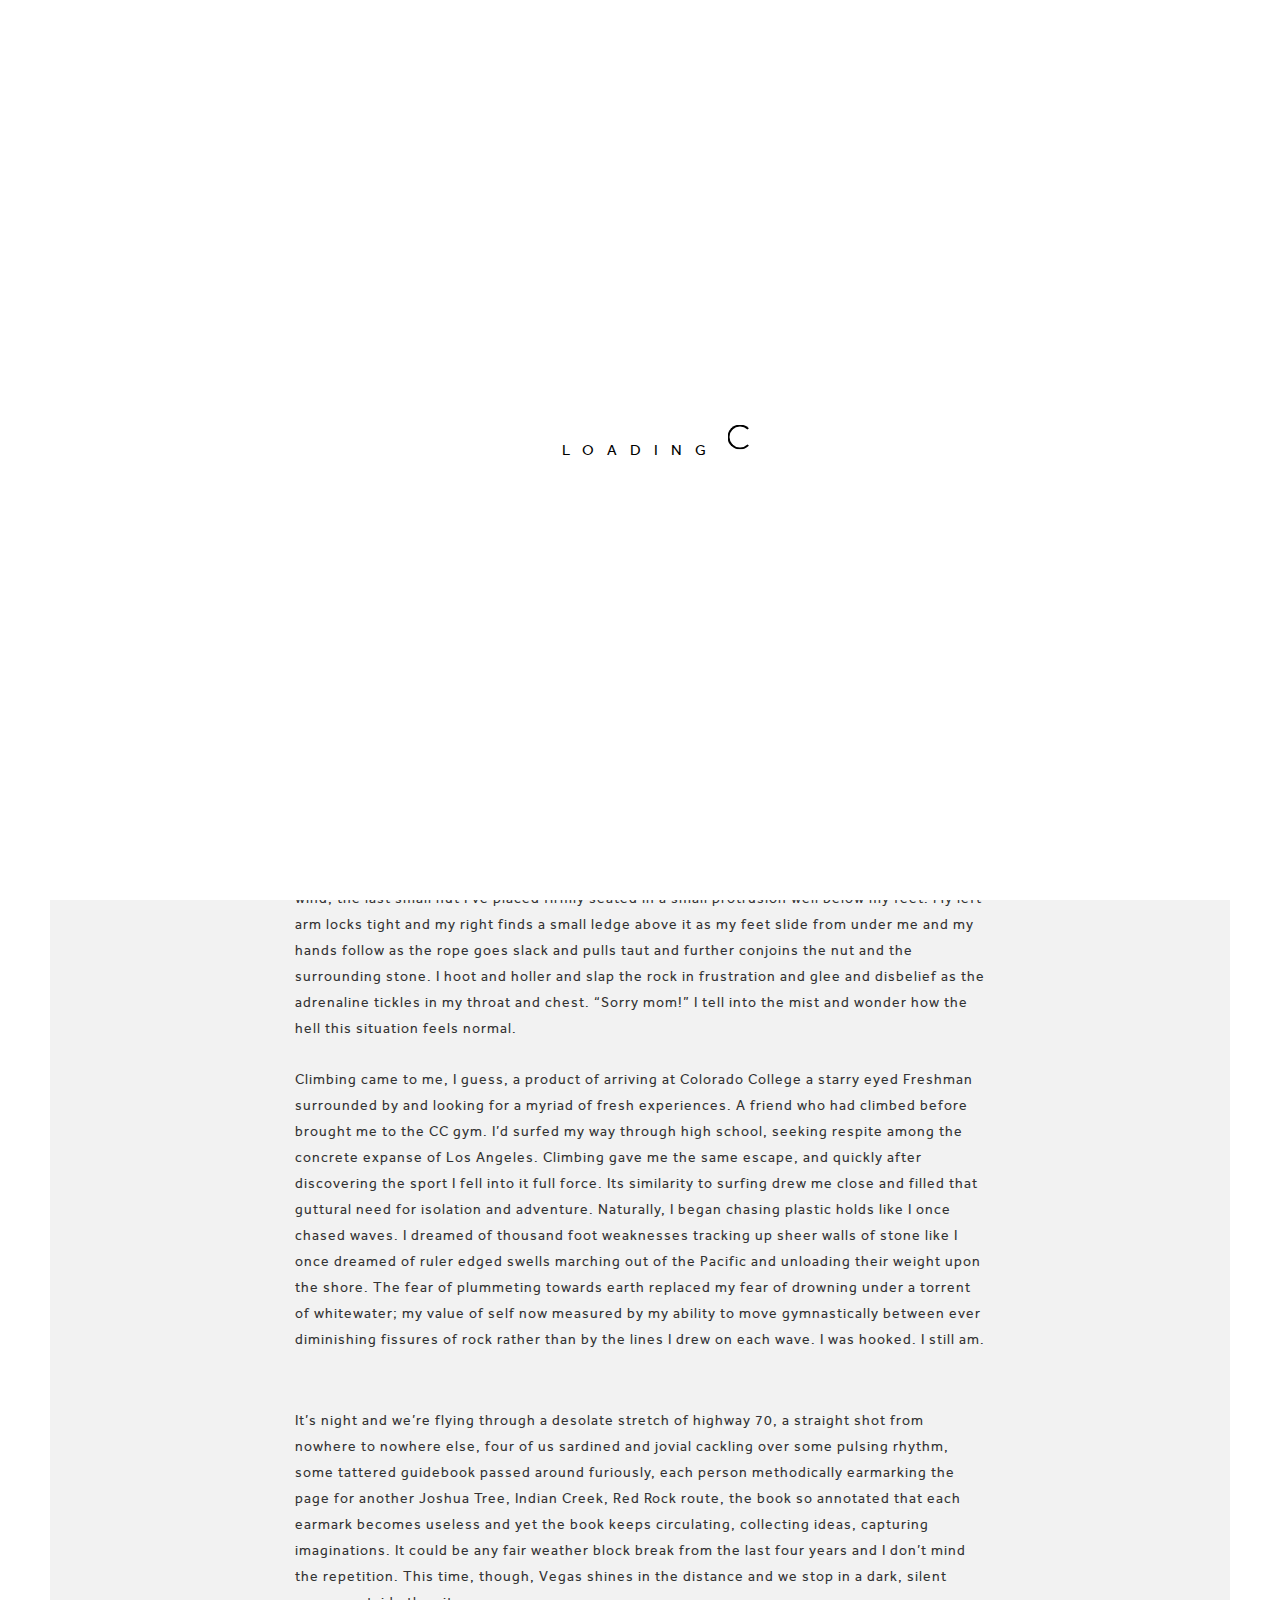
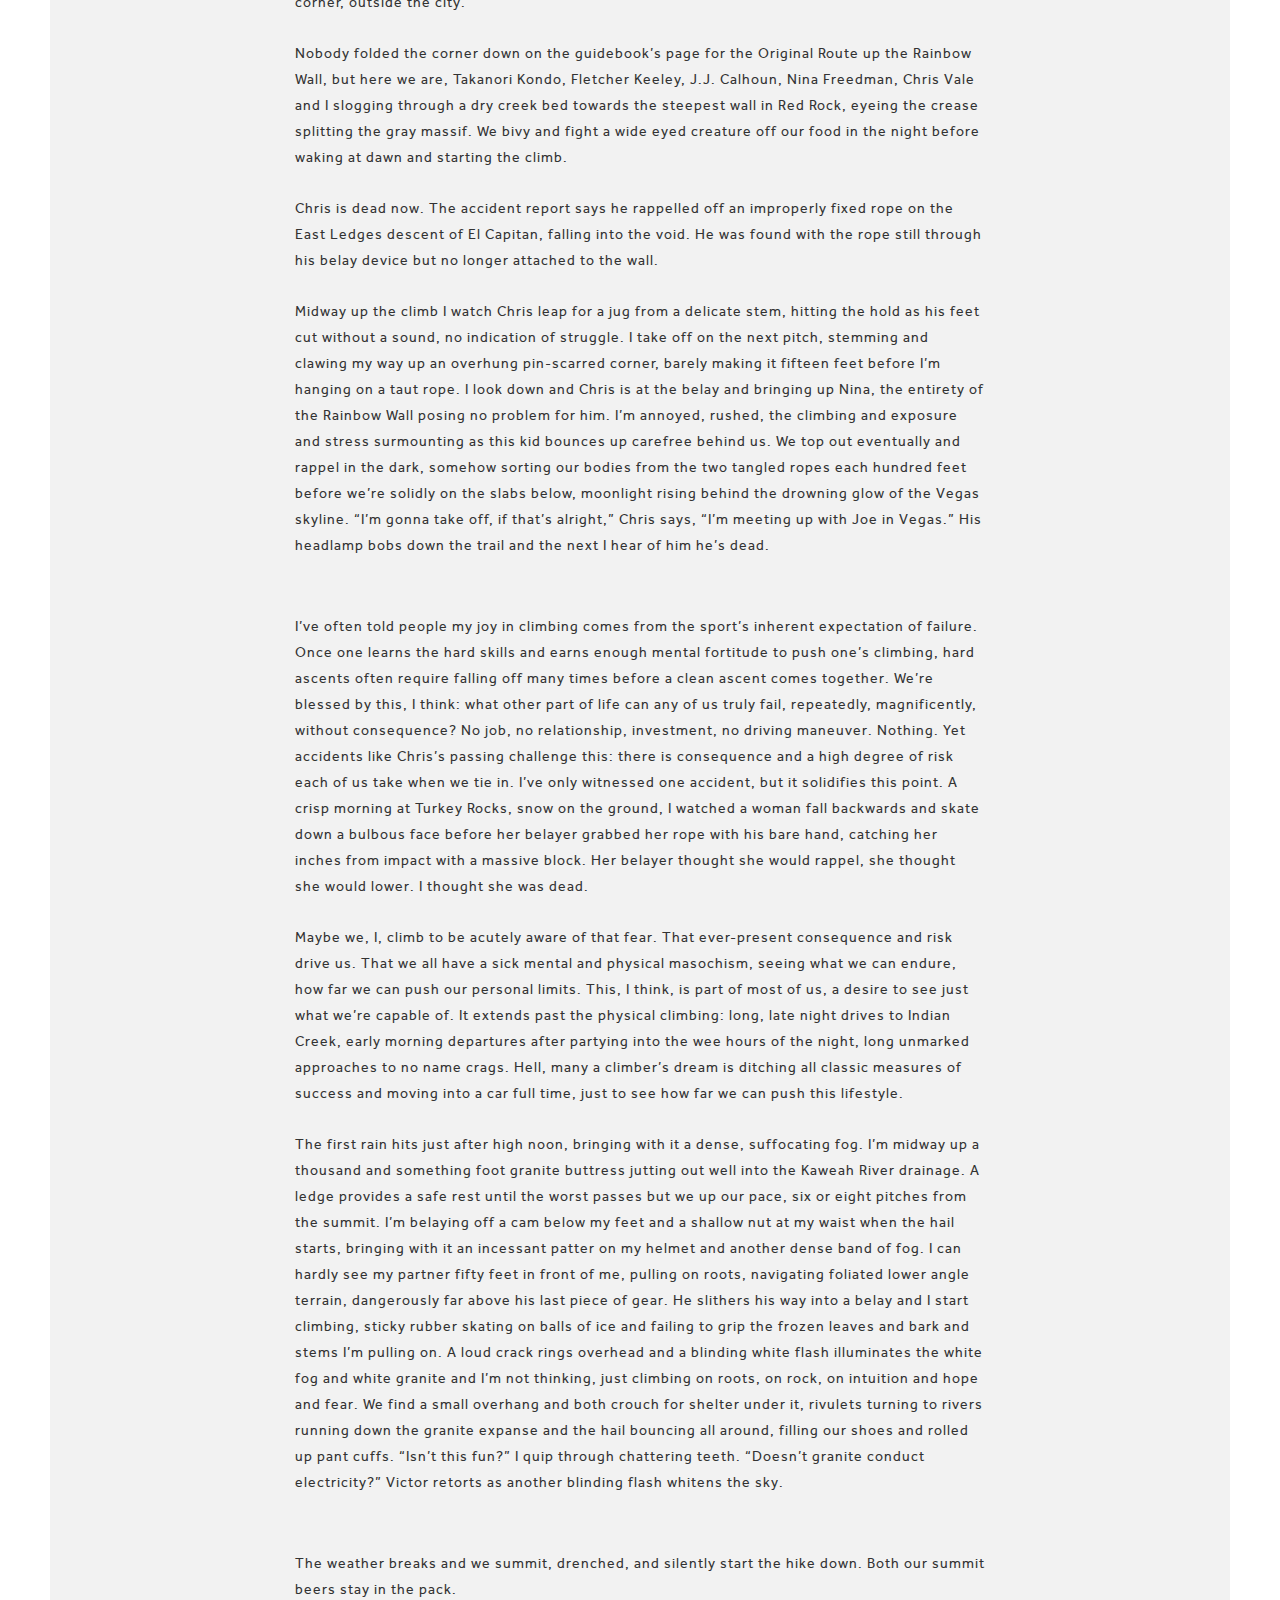
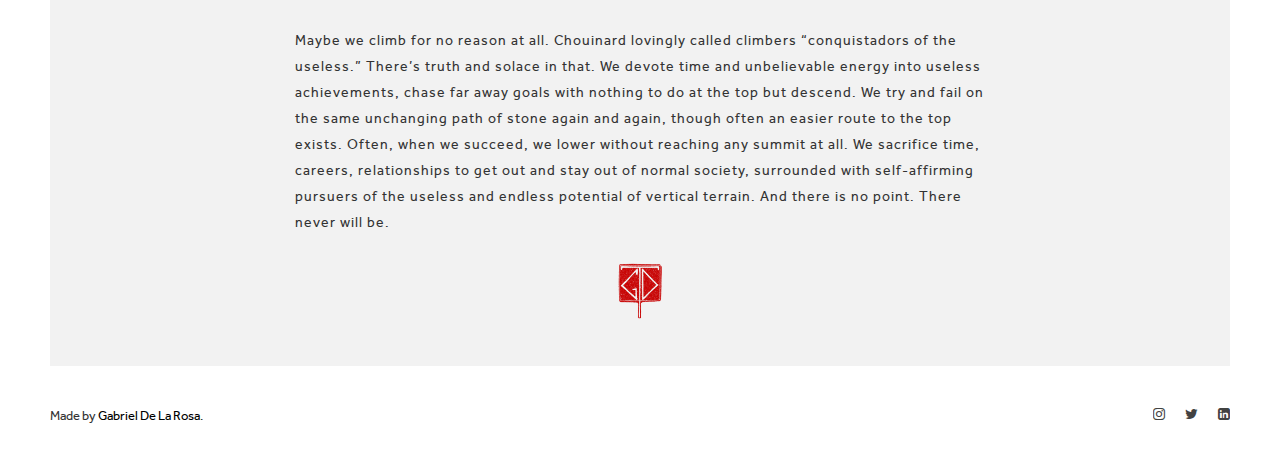
==== alpine-journal.html @ fb6b5611 "duh" ====
<!DOCTYPE HTML>
<html lang="en-US">

<!-- Begin Head -->
<head>

    <meta charset="utf-8">
    <title>Gabriel De La Rosa</title>

    <!-- Begin Meta Tags -->
    <meta name="viewport" content="width=device-width, initial-scale=1, shrink-to-fit=no" />
    <meta name="description" content="Gabriel De La Rosa specializes in multimedia science communication, combining writing, photography, graphic design, and web design to tell compelling science stories."/>
    <meta name="keywords" content="Science Communication, Graphic Design, Science, Science Writing, Multimedia, Web Design, Photography, Video, Science Video"/>
    <meta name="author" content="Gabriel De La Rosa"/>
    <!-- End Meta Tags -->

    <link rel="icon" href="images/icon_dark.png" />

    <!-- Begin Stylesheets -->
    <link type="text/css" rel="stylesheet" href="css/reset.css">
    <link type="text/css" rel="stylesheet" href="includes/fontawesome/icons.css">
    <link type="text/css" rel="stylesheet" href="js/custom-scrollbar/custom-scrollbar.css">
    <link type="text/css" rel="stylesheet" href="js/magnific-popup/magnific-popup.css">
    <link type="text/css" rel="stylesheet" href="js/flexslider/flexslider.css">
    <link type="text/css" rel="stylesheet" href="js/kenburns/kenburns.css">
    <link type="text/css" rel="stylesheet" href="js/swiper/swiper.css">
    <link type="text/css" rel="stylesheet" href="css/styles.css">
    <link type="text/css" rel="stylesheet" href="css/light.css">
    <!-- End Stylesheets -->

</head>
<!-- End Head -->


<!-- Begin Body -->
<body>


    <!-- Begin Loader -->
    <div class="preloader">
        <p>LOADING</p>
        <span class="circle"></span>
    </div>
    <!-- End Loader -->

    <!-- Begin Header -->
    <header>

        <!-- Begin Logo -->
        <div class="logo">
            <a href="index.html">
                <img src="images/logo_dark.png" alt="">
            </a>
        </div>
        <!-- End Logo -->

        <!-- Begin Mobile Nav Icon -->
        <span class="menu-icon">
            <span></span>
            <span></span>
            <span></span>
        </span>
        <!-- End Mobile Nav Icon -->

        <!-- Begin Navigation -->
        <nav>
            <ul>

                <li>
                    <a href="index.html">Home</a>
                </li>

                <li>
                    <a href="#">Portfolio</a>

                    <ul>
                      <li><a href="writing.html">Writing</a></li>
                      <li><a href="http://photo.gabrieldelarosa.com" target="_blank">Photo</a></li>
                      <li><a href="graphic_design.html">Graphic Design</a></li>
                      <li><a href="web.html">Web</a></li>
                      <li><a href="video.html">Video</a></li>
                    </ul>
                </li>

                <li>
                    <a href="http://photo.gabrieldelarosa.com" target="_blank">Photo</a>
                </li>

                <li>
                    <a href="contact.html">Contact</a>
                </li>

            </ul>
        </nav>
        <!-- End Navigation -->

    </header>
    <!-- End Header -->

    <!-- Begin Main -->
    <main class="page blog blog-single cover">

        <div class="inner-container" style="height: 30%;">
            <main class="page blog extra-padding" style="background-image: url(https://photo.gabrieldelarosa.com/images/above/above-1.jpg);
                                                  background-attachment: scroll;
                                                  background-size: cover;
                                                  background-repeat: no-repeat;
                                                  background-position: 60% 60%;

                                                  position: relative;
                                                  min-height: 70%;
                                                  height: 70%">
                <div style = "height: 30vh">
                </div>

            </main>

             <span class="divider30"></span>
            
            <div class="article">
                <article>

                    <div>

                        <div class="head" style="width:60%; margin: auto;">
                            <h1>Nuts</h1>
                            <p> published in the Colorado College Alpine Journal, 2016 </p>

                            <div class="meta" style="text-align: right;">

                                <div class="author">
                                    By <a href="#">Gabriel De La Rosa</a>
                                </div>
                                <div class="date">
                                    <span>2016</span>
                                </div>
                                <div class="categories">
                                    <span>Climbing</span>
                                </div>

                            </div>
                        </div>


                        <div class="content" style="width:60%; margin: auto;">

                            <p>I distinctly remember telling my mother I’d never take up trad climbing. Why this exchange comes to me now, as my feet struggle to find purchase on the glacier polished Northwest granite and my two left middle fingers attempt futilely to seat themselves in a shallow pod above my head I’ll never know. Her face, lips curled slightly downward, eyed me intently. “It’s where you put your own gear in the wall. In cracks and stuff. That’s when things fall out. I don’t do that. It’s dangerous.” I chuckle and my belayer is caught off guard by it, rope swaying in the wind, the last small nut I’ve placed firmly seated in a small protrusion well below my feet. My left arm locks tight and my right finds a small ledge above it as my feet slide from under me and my hands follow as the rope goes slack and pulls taut and further conjoins the nut and the surrounding stone. I hoot and holler and slap the rock in frustration and glee and disbelief as the adrenaline tickles in my throat and chest. “Sorry mom!” I tell into the mist and wonder how the hell this situation feels normal.</p>
 
                            <p>Climbing came to me, I guess, a product of arriving at Colorado College a starry eyed Freshman surrounded by and looking for a myriad of fresh experiences. A friend who had climbed before brought me to the CC gym. I’d surfed my way through high school, seeking respite among the concrete expanse of Los Angeles. Climbing gave me the same escape, and quickly after discovering the sport I fell into it full force. Its similarity to surfing drew me close and filled that guttural need for isolation and adventure. Naturally, I began chasing plastic holds like I once chased waves. I dreamed of thousand foot weaknesses tracking up sheer walls of stone like I once dreamed of ruler edged swells marching out of the Pacific and unloading their weight upon the shore. The fear of plummeting towards earth replaced my fear of drowning under a torrent of whitewater; my value of self now measured by my ability to move gymnastically between ever diminishing fissures of rock rather than by the lines I drew on each wave. I was hooked. I still am.</p>
                        </div>

                    </div>
 
                        <div class="cover image">
                            <figure>
                                <img src="https://photo.gabrieldelarosa.com/images/between/between-8.jpg" alt="">
                            </figure>
                        </div>

                        <div class = content style="width:60%; margin: auto;">

                             <p>It’s night and we’re flying through a desolate stretch of highway 70, a straight shot from nowhere to nowhere else, four of us sardined and jovial cackling over some pulsing rhythm, some tattered guidebook passed around furiously, each person methodically earmarking the page for another Joshua Tree, Indian Creek, Red Rock route, the book so annotated that each earmark becomes useless and yet the book keeps circulating, collecting ideas, capturing imaginations. It could be any fair weather block break from the last four years and I don’t mind the repetition. This time, though, Vegas shines in the distance and we stop in a dark, silent corner, outside the city.</p>

                            <p>Nobody folded the corner down on the guidebook’s page for the Original Route up the Rainbow Wall, but here we are, Takanori Kondo, Fletcher Keeley, J.J. Calhoun, Nina Freedman, Chris Vale and I slogging through a dry creek bed towards the steepest wall in Red Rock, eyeing the crease splitting the gray massif. We bivy and fight a wide eyed creature off our food in the night before waking at dawn and starting the climb.</p>
            
                            <p>Chris is dead now. The accident report says he rappelled off an improperly fixed rope on the East Ledges descent of El Capitan, falling into the void. He was found with the rope still through his belay device but no longer attached to the wall.</p>
            

                            <p>Midway up the climb I watch Chris leap for a jug from a delicate stem, hitting the hold as his feet cut without a sound, no indication of struggle. I take off on the next pitch, stemming and clawing my way up an overhung pin-scarred corner, barely making it fifteen feet before I’m hanging on a taut rope. I look down and Chris is at the belay and bringing up Nina, the entirety of the Rainbow Wall posing no problem for him. I’m annoyed, rushed, the climbing and exposure and stress surmounting as this kid bounces up carefree behind us. We top out eventually and rappel in the dark, somehow sorting our bodies from the two tangled ropes each hundred feet before we’re solidly on the slabs below, moonlight rising behind the drowning glow of the Vegas skyline. “I’m gonna take off, if that’s alright,” Chris says, “I’m meeting up with Joe in Vegas.” His headlamp bobs down the trail and the next I hear of him he’s dead.</p>

                        </div>

                        <div class="cover image">
                            <figure>
                                <img src="https://photo.gabrieldelarosa.com/images/between/between-6.jpg" alt="">
                            </figure>
                        </div>
 
                        <div style="width:60%; margin: auto;">
                            <p>I’ve often told people my joy in climbing comes from the sport’s inherent expectation of failure. Once one learns the hard skills and earns enough mental fortitude to push one’s climbing, hard ascents often require falling off many times before a clean ascent comes together. We’re blessed by this, I think: what other part of life can any of us truly fail, repeatedly, magnificently, without consequence? No job, no relationship, investment, no driving maneuver. Nothing. Yet accidents like Chris’s passing challenge this: there is consequence and a high degree of risk each of us take when we tie in. I’ve only witnessed one accident, but it solidifies this point. A crisp morning at Turkey Rocks, snow on the ground, I watched a woman fall backwards and skate down a bulbous face before her belayer grabbed her rope with his bare hand, catching her inches from impact with a massive block. Her belayer thought she would rappel, she thought she would lower. I thought she was dead.</p>
                        
                            <p>Maybe we, I, climb to be acutely aware of that fear. That ever-present consequence and risk drive us. That we all have a sick mental and physical masochism, seeing what we can endure, how far we can push our personal limits. This, I think, is part of most of us, a desire to see just what we’re capable of. It extends past the physical climbing: long, late night drives to Indian Creek, early morning departures after partying into the wee hours of the night, long unmarked approaches to no name crags. Hell, many a climber’s dream is ditching all classic measures of success and moving into a car full time, just to see how far we can push this lifestyle.</p>
 
                            <p>The first rain hits just after high noon, bringing with it a dense, suffocating fog. I’m midway up a thousand and something foot granite buttress jutting out well into the Kaweah River drainage. A ledge provides a safe rest until the worst passes but we up our pace, six or eight pitches from the summit. I’m belaying off a cam below my feet and a shallow nut at my waist when the hail starts, bringing with it an incessant patter on my helmet and another dense band of fog. I can hardly see my partner fifty feet in front of me, pulling on roots, navigating foliated lower angle terrain, dangerously far above his last piece of gear. He slithers his way into a belay and I start climbing, sticky rubber skating on balls of ice and failing to grip the frozen leaves and bark and stems I’m pulling on. A loud crack rings overhead and a blinding white flash illuminates the white fog and white granite and I’m not thinking, just climbing on roots, on rock, on intuition and hope and fear. We find a small overhang and both crouch for shelter under it, rivulets turning to rivers running down the granite expanse and the hail bouncing all around, filling our shoes and rolled up pant cuffs. “Isn’t this fun?” I quip through chattering teeth. “Doesn’t granite conduct electricity?” Victor retorts as another blinding flash whitens the sky.</p>
                        </div>

                        <div class="cover image">
                            <figure>
                                <img src="https://photo.gabrieldelarosa.com/images/above/above-2.jpg" alt="">
                            </figure>
                        </div>

                        <div style="width:60%; margin: auto;">
            
                            <p>The weather breaks and we summit, drenched, and silently start the hike down. Both our summit beers stay in the pack.</p>
     
                            <p>Maybe we climb for no reason at all. Chouinard lovingly called climbers “conquistadors of the useless.” There’s truth and solace in that. We devote time and unbelievable energy into useless achievements, chase far away goals with nothing to do at the top but descend. We try and fail on the same unchanging path of stone again and again, though often an easier route to the top exists. Often, when we succeed, we lower without reaching any summit at all. We sacrifice time, careers, relationships to get out and stay out of normal society, surrounded with self-affirming pursuers of the useless and endless potential of vertical terrain. And there is no point. There never will be.</p>
                        </div>


                        <div class="logo">
                            <a href="index.html">
                                <img width="50" src="images/logo_dark.png" alt="" style ="display: block; margin-left: auto; margin-right: auto;">
                            </a>
                        </div>

                    

                        <span class="divider30"></span>

                        
                    </div>

                </article>
            </div>


        </div>
    </main>
    <!-- End Main -->

     <!-- Begin Footer -->
    <footer>

        <div class="copyrights">
            <p>Made by <a href="https://www.gabrieldelarosa.com" target="_blank">Gabriel De La Rosa</a>.</p>
        </div>

        <div class="social-links icons">
            <ul>
                <li><a href="http://www.instagram.com/gabedela/" class="icons-instagram"></a></li>
                <li><a href="https://twitter.com/gabe_de_la" class="icons-twitter"></a></li>
                <li><a href="https://www.linkedin.com/in/gabriel-de-la-rosa-64b473159/" class="icons-linkedin-square"></a></li>
            </ul>
        </div>

    </footer>
    <!-- End Footer -->


    <!-- Begin JavaScript -->
    <script src="js/jquery.js"></script>
    <script src="js/modernizr.js"></script>
    <script src="js/easing.js"></script>
    <script src="js/imagesloaded.js"></script>
    <script src="js/fitvids.js"></script>
    <script src="js/yt-player.js"></script>
    <script src="js/appear.js"></script>
    <script src="js/magnific-popup/magnific-popup.js"></script>
    <script src="js/custom-scrollbar/custom-scrollbar.js"></script>
    <script src="js/flexslider/flexslider.js"></script>
    <script src="js/kenburns/kenburns.js"></script>
    <script src="js/swiper/swiper.js"></script>
    <script src="js/isotope.js"></script>
    <script src="js/scripts.js"></script>
    <!-- End JavaScript -->


</body>
<!-- End Body -->

</html>
---- includes/fontawesome/icons.css ----
@font-face {
  font-family: 'fontawesome';
  src:  url('fontawesome.eot?7dh0fz');
  src:  url('fontawesome.eot?7dh0fz#iefix') format('embedded-opentype'),
    url('fontawesome.ttf?7dh0fz') format('truetype'),
    url('fontawesome.woff?7dh0fz') format('woff'),
    url('fontawesome.svg?7dh0fz#fontawesome') format('svg');
  font-weight: normal;
  font-style: normal;
}

[class^="icons-"], [class*=" icons-"] {
  /* use !important to prevent issues with browser extensions that change fonts */
  font-family: 'fontawesome' !important;
  speak: none;
  font-style: normal;
  font-weight: normal;
  font-variant: normal;
  text-transform: none;
  line-height: 1;

  /* Better Font Rendering =========== */
  -webkit-font-smoothing: antialiased;
  -moz-osx-font-smoothing: grayscale;
}

.icons-asterisk:before {
  content: "\f069";
}
.icons-plus:before {
  content: "\f067";
}
.icons-question:before {
  content: "\f128";
}
.icons-minus:before {
  content: "\f068";
}
.icons-glass:before {
  content: "\f000";
}
.icons-music:before {
  content: "\f001";
}
.icons-search:before {
  content: "\f002";
}
.icons-envelope-o:before {
  content: "\f003";
}
.icons-heart:before {
  content: "\f004";
}
.icons-star:before {
  content: "\f005";
}
.icons-star-o:before {
  content: "\f006";
}
.icons-user:before {
  content: "\f007";
}
.icons-film:before {
  content: "\f008";
}
.icons-th-large:before {
  content: "\f009";
}
.icons-th:before {
  content: "\f00a";
}
.icons-th-list:before {
  content: "\f00b";
}
.icons-check:before {
  content: "\f00c";
}
.icons-close:before {
  content: "\f00d";
}
.icons-remove:before {
  content: "\f00d";
}
.icons-times:before {
  content: "\f00d";
}
.icons-search-plus:before {
  content: "\f00e";
}
.icons-search-minus:before {
  content: "\f010";
}
.icons-power-off:before {
  content: "\f011";
}
.icons-signal:before {
  content: "\f012";
}
.icons-cog:before {
  content: "\f013";
}
.icons-gear:before {
  content: "\f013";
}
.icons-trash-o:before {
  content: "\f014";
}
.icons-home:before {
  content: "\f015";
}
.icons-file-o:before {
  content: "\f016";
}
.icons-clock-o:before {
  content: "\f017";
}
.icons-road:before {
  content: "\f018";
}
.icons-download:before {
  content: "\f019";
}
.icons-arrow-circle-o-down:before {
  content: "\f01a";
}
.icons-arrow-circle-o-up:before {
  content: "\f01b";
}
.icons-inbox:before {
  content: "\f01c";
}
.icons-play-circle-o:before {
  content: "\f01d";
}
.icons-repeat:before {
  content: "\f01e";
}
.icons-rotate-right:before {
  content: "\f01e";
}
.icons-refresh:before {
  content: "\f021";
}
.icons-list-alt:before {
  content: "\f022";
}
.icons-lock:before {
  content: "\f023";
}
.icons-flag:before {
  content: "\f024";
}
.icons-headphones:before {
  content: "\f025";
}
.icons-volume-off:before {
  content: "\f026";
}
.icons-volume-down:before {
  content: "\f027";
}
.icons-volume-up:before {
  content: "\f028";
}
.icons-qrcode:before {
  content: "\f029";
}
.icons-barcode:before {
  content: "\f02a";
}
.icons-tag:before {
  content: "\f02b";
}
.icons-tags:before {
  content: "\f02c";
}
.icons-book:before {
  content: "\f02d";
}
.icons-bookmark:before {
  content: "\f02e";
}
.icons-print:before {
  content: "\f02f";
}
.icons-camera:before {
  content: "\f030";
}
.icons-font:before {
  content: "\f031";
}
.icons-bold:before {
  content: "\f032";
}
.icons-italic:before {
  content: "\f033";
}
.icons-text-height:before {
  content: "\f034";
}
.icons-text-width:before {
  content: "\f035";
}
.icons-align-left:before {
  content: "\f036";
}
.icons-align-center:before {
  content: "\f037";
}
.icons-align-right:before {
  content: "\f038";
}
.icons-align-justify:before {
  content: "\f039";
}
.icons-list:before {
  content: "\f03a";
}
.icons-dedent:before {
  content: "\f03b";
}
.icons-outdent:before {
  content: "\f03b";
}
.icons-indent:before {
  content: "\f03c";
}
.icons-video-camera:before {
  content: "\f03d";
}
.icons-image:before {
  content: "\f03e";
}
.icons-photo:before {
  content: "\f03e";
}
.icons-picture-o:before {
  content: "\f03e";
}
.icons-pencil:before {
  content: "\f040";
}
.icons-map-marker:before {
  content: "\f041";
}
.icons-adjust:before {
  content: "\f042";
}
.icons-tint:before {
  content: "\f043";
}
.icons-edit:before {
  content: "\f044";
}
.icons-pencil-square-o:before {
  content: "\f044";
}
.icons-share-square-o:before {
  content: "\f045";
}
.icons-check-square-o:before {
  content: "\f046";
}
.icons-arrows:before {
  content: "\f047";
}
.icons-step-backward:before {
  content: "\f048";
}
.icons-fast-backward:before {
  content: "\f049";
}
.icons-backward:before {
  content: "\f04a";
}
.icons-play:before {
  content: "\f04b";
}
.icons-pause:before {
  content: "\f04c";
}
.icons-stop:before {
  content: "\f04d";
}
.icons-forward:before {
  content: "\f04e";
}
.icons-fast-forward:before {
  content: "\f050";
}
.icons-step-forward:before {
  content: "\f051";
}
.icons-eject:before {
  content: "\f052";
}
.icons-chevron-left:before {
  content: "\f053";
}
.icons-chevron-right:before {
  content: "\f054";
}
.icons-plus-circle:before {
  content: "\f055";
}
.icons-minus-circle:before {
  content: "\f056";
}
.icons-times-circle:before {
  content: "\f057";
}
.icons-check-circle:before {
  content: "\f058";
}
.icons-question-circle:before {
  content: "\f059";
}
.icons-info-circle:before {
  content: "\f05a";
}
.icons-crosshairs:before {
  content: "\f05b";
}
.icons-times-circle-o:before {
  content: "\f05c";
}
.icons-check-circle-o:before {
  content: "\f05d";
}
.icons-ban:before {
  content: "\f05e";
}
.icons-arrow-left:before {
  content: "\f060";
}
.icons-arrow-right:before {
  content: "\f061";
}
.icons-arrow-up:before {
  content: "\f062";
}
.icons-arrow-down:before {
  content: "\f063";
}
.icons-mail-forward:before {
  content: "\f064";
}
.icons-share:before {
  content: "\f064";
}
.icons-expand:before {
  content: "\f065";
}
.icons-compress:before {
  content: "\f066";
}
.icons-exclamation-circle:before {
  content: "\f06a";
}
.icons-gift:before {
  content: "\f06b";
}
.icons-leaf:before {
  content: "\f06c";
}
.icons-fire:before {
  content: "\f06d";
}
.icons-eye:before {
  content: "\f06e";
}
.icons-eye-slash:before {
  content: "\f070";
}
.icons-exclamation-triangle:before {
  content: "\f071";
}
.icons-warning:before {
  content: "\f071";
}
.icons-plane:before {
  content: "\f072";
}
.icons-calendar:before {
  content: "\f073";
}
.icons-random:before {
  content: "\f074";
}
.icons-comment:before {
  content: "\f075";
}
.icons-magnet:before {
  content: "\f076";
}
.icons-chevron-up:before {
  content: "\f077";
}
.icons-chevron-down:before {
  content: "\f078";
}
.icons-retweet:before {
  content: "\f079";
}
.icons-shopping-cart:before {
  content: "\f07a";
}
.icons-folder:before {
  content: "\f07b";
}
.icons-folder-open:before {
  content: "\f07c";
}
.icons-arrows-v:before {
  content: "\f07d";
}
.icons-arrows-h:before {
  content: "\f07e";
}
.icons-bar-chart:before {
  content: "\f080";
}
.icons-bar-chart-o:before {
  content: "\f080";
}
.icons-twitter-square:before {
  content: "\f081";
}
.icons-facebook-square:before {
  content: "\f082";
}
.icons-camera-retro:before {
  content: "\f083";
}
.icons-key:before {
  content: "\f084";
}
.icons-cogs:before {
  content: "\f085";
}
.icons-gears:before {
  content: "\f085";
}
.icons-comments:before {
  content: "\f086";
}
.icons-thumbs-o-up:before {
  content: "\f087";
}
.icons-thumbs-o-down:before {
  content: "\f088";
}
.icons-star-half:before {
  content: "\f089";
}
.icons-heart-o:before {
  content: "\f08a";
}
.icons-sign-out:before {
  content: "\f08b";
}
.icons-linkedin-square:before {
  content: "\f08c";
}
.icons-thumb-tack:before {
  content: "\f08d";
}
.icons-external-link:before {
  content: "\f08e";
}
.icons-sign-in:before {
  content: "\f090";
}
.icons-trophy:before {
  content: "\f091";
}
.icons-github-square:before {
  content: "\f092";
}
.icons-upload:before {
  content: "\f093";
}
.icons-lemon-o:before {
  content: "\f094";
}
.icons-phone:before {
  content: "\f095";
}
.icons-square-o:before {
  content: "\f096";
}
.icons-bookmark-o:before {
  content: "\f097";
}
.icons-phone-square:before {
  content: "\f098";
}
.icons-twitter:before {
  content: "\f099";
}
.icons-facebook:before {
  content: "\f09a";
}
.icons-facebook-f:before {
  content: "\f09a";
}
.icons-github:before {
  content: "\f09b";
}
.icons-unlock:before {
  content: "\f09c";
}
.icons-credit-card:before {
  content: "\f09d";
}
.icons-feed:before {
  content: "\f09e";
}
.icons-rss:before {
  content: "\f09e";
}
.icons-hdd-o:before {
  content: "\f0a0";
}
.icons-bullhorn:before {
  content: "\f0a1";
}
.icons-bell-o:before {
  content: "\f0a2";
}
.icons-certificate:before {
  content: "\f0a3";
}
.icons-hand-o-right:before {
  content: "\f0a4";
}
.icons-hand-o-left:before {
  content: "\f0a5";
}
.icons-hand-o-up:before {
  content: "\f0a6";
}
.icons-hand-o-down:before {
  content: "\f0a7";
}
.icons-arrow-circle-left:before {
  content: "\f0a8";
}
.icons-arrow-circle-right:before {
  content: "\f0a9";
}
.icons-arrow-circle-up:before {
  content: "\f0aa";
}
.icons-arrow-circle-down:before {
  content: "\f0ab";
}
.icons-globe:before {
  content: "\f0ac";
}
.icons-wrench:before {
  content: "\f0ad";
}
.icons-tasks:before {
  content: "\f0ae";
}
.icons-filter:before {
  content: "\f0b0";
}
.icons-briefcase:before {
  content: "\f0b1";
}
.icons-arrows-alt:before {
  content: "\f0b2";
}
.icons-group:before {
  content: "\f0c0";
}
.icons-users:before {
  content: "\f0c0";
}
.icons-chain:before {
  content: "\f0c1";
}
.icons-link:before {
  content: "\f0c1";
}
.icons-cloud:before {
  content: "\f0c2";
}
.icons-flask:before {
  content: "\f0c3";
}
.icons-cut:before {
  content: "\f0c4";
}
.icons-scissors:before {
  content: "\f0c4";
}
.icons-copy:before {
  content: "\f0c5";
}
.icons-files-o:before {
  content: "\f0c5";
}
.icons-paperclip:before {
  content: "\f0c6";
}
.icons-floppy-o:before {
  content: "\f0c7";
}
.icons-save:before {
  content: "\f0c7";
}
.icons-square:before {
  content: "\f0c8";
}
.icons-bars:before {
  content: "\f0c9";
}
.icons-navicon:before {
  content: "\f0c9";
}
.icons-reorder:before {
  content: "\f0c9";
}
.icons-list-ul:before {
  content: "\f0ca";
}
.icons-list-ol:before {
  content: "\f0cb";
}
.icons-strikethrough:before {
  content: "\f0cc";
}
.icons-underline:before {
  content: "\f0cd";
}
.icons-table:before {
  content: "\f0ce";
}
.icons-magic:before {
  content: "\f0d0";
}
.icons-truck:before {
  content: "\f0d1";
}
.icons-pinterest:before {
  content: "\f0d2";
}
.icons-pinterest-square:before {
  content: "\f0d3";
}
.icons-google-plus-square:before {
  content: "\f0d4";
}
.icons-google-plus:before {
  content: "\f0d5";
}
.icons-money:before {
  content: "\f0d6";
}
.icons-caret-down:before {
  content: "\f0d7";
}
.icons-caret-up:before {
  content: "\f0d8";
}
.icons-caret-left:before {
  content: "\f0d9";
}
.icons-caret-right:before {
  content: "\f0da";
}
.icons-columns:before {
  content: "\f0db";
}
.icons-sort:before {
  content: "\f0dc";
}
.icons-unsorted:before {
  content: "\f0dc";
}
.icons-sort-desc:before {
  content: "\f0dd";
}
.icons-sort-down:before {
  content: "\f0dd";
}
.icons-sort-asc:before {
  content: "\f0de";
}
.icons-sort-up:before {
  content: "\f0de";
}
.icons-envelope:before {
  content: "\f0e0";
}
.icons-linkedin:before {
  content: "\f0e1";
}
.icons-rotate-left:before {
  content: "\f0e2";
}
.icons-undo:before {
  content: "\f0e2";
}
.icons-gavel:before {
  content: "\f0e3";
}
.icons-legal:before {
  content: "\f0e3";
}
.icons-dashboard:before {
  content: "\f0e4";
}
.icons-tachometer:before {
  content: "\f0e4";
}
.icons-comment-o:before {
  content: "\f0e5";
}
.icons-comments-o:before {
  content: "\f0e6";
}
.icons-bolt:before {
  content: "\f0e7";
}
.icons-flash:before {
  content: "\f0e7";
}
.icons-sitemap:before {
  content: "\f0e8";
}
.icons-umbrella:before {
  content: "\f0e9";
}
.icons-clipboard:before {
  content: "\f0ea";
}
.icons-paste:before {
  content: "\f0ea";
}
.icons-lightbulb-o:before {
  content: "\f0eb";
}
.icons-exchange:before {
  content: "\f0ec";
}
.icons-cloud-download:before {
  content: "\f0ed";
}
.icons-cloud-upload:before {
  content: "\f0ee";
}
.icons-user-md:before {
  content: "\f0f0";
}
.icons-stethoscope:before {
  content: "\f0f1";
}
.icons-suitcase:before {
  content: "\f0f2";
}
.icons-bell:before {
  content: "\f0f3";
}
.icons-coffee:before {
  content: "\f0f4";
}
.icons-cutlery:before {
  content: "\f0f5";
}
.icons-file-text-o:before {
  content: "\f0f6";
}
.icons-building-o:before {
  content: "\f0f7";
}
.icons-hospital-o:before {
  content: "\f0f8";
}
.icons-ambulance:before {
  content: "\f0f9";
}
.icons-medkit:before {
  content: "\f0fa";
}
.icons-fighter-jet:before {
  content: "\f0fb";
}
.icons-beer:before {
  content: "\f0fc";
}
.icons-h-square:before {
  content: "\f0fd";
}
.icons-plus-square:before {
  content: "\f0fe";
}
.icons-angle-double-left:before {
  content: "\f100";
}
.icons-angle-double-right:before {
  content: "\f101";
}
.icons-angle-double-up:before {
  content: "\f102";
}
.icons-angle-double-down:before {
  content: "\f103";
}
.icons-angle-left:before {
  content: "\f104";
}
.icons-angle-right:before {
  content: "\f105";
}
.icons-angle-up:before {
  content: "\f106";
}
.icons-angle-down:before {
  content: "\f107";
}
.icons-desktop:before {
  content: "\f108";
}
.icons-laptop:before {
  content: "\f109";
}
.icons-tablet:before {
  content: "\f10a";
}
.icons-mobile:before {
  content: "\f10b";
}
.icons-mobile-phone:before {
  content: "\f10b";
}
.icons-circle-o:before {
  content: "\f10c";
}
.icons-quote-left:before {
  content: "\f10d";
}
.icons-quote-right:before {
  content: "\f10e";
}
.icons-spinner:before {
  content: "\f110";
}
.icons-circle:before {
  content: "\f111";
}
.icons-mail-reply:before {
  content: "\f112";
}
.icons-reply:before {
  content: "\f112";
}
.icons-github-alt:before {
  content: "\f113";
}
.icons-folder-o:before {
  content: "\f114";
}
.icons-folder-open-o:before {
  content: "\f115";
}
.icons-smile-o:before {
  content: "\f118";
}
.icons-frown-o:before {
  content: "\f119";
}
.icons-meh-o:before {
  content: "\f11a";
}
.icons-gamepad:before {
  content: "\f11b";
}
.icons-keyboard-o:before {
  content: "\f11c";
}
.icons-flag-o:before {
  content: "\f11d";
}
.icons-flag-checkered:before {
  content: "\f11e";
}
.icons-terminal:before {
  content: "\f120";
}
.icons-code:before {
  content: "\f121";
}
.icons-mail-reply-all:before {
  content: "\f122";
}
.icons-reply-all:before {
  content: "\f122";
}
.icons-star-half-empty:before {
  content: "\f123";
}
.icons-star-half-full:before {
  content: "\f123";
}
.icons-star-half-o:before {
  content: "\f123";
}
.icons-location-arrow:before {
  content: "\f124";
}
.icons-crop:before {
  content: "\f125";
}
.icons-code-fork:before {
  content: "\f126";
}
.icons-chain-broken:before {
  content: "\f127";
}
.icons-unlink:before {
  content: "\f127";
}
.icons-info:before {
  content: "\f129";
}
.icons-exclamation:before {
  content: "\f12a";
}
.icons-superscript:before {
  content: "\f12b";
}
.icons-subscript:before {
  content: "\f12c";
}
.icons-eraser:before {
  content: "\f12d";
}
.icons-puzzle-piece:before {
  content: "\f12e";
}
.icons-microphone:before {
  content: "\f130";
}
.icons-microphone-slash:before {
  content: "\f131";
}
.icons-shield:before {
  content: "\f132";
}
.icons-calendar-o:before {
  content: "\f133";
}
.icons-fire-extinguisher:before {
  content: "\f134";
}
.icons-rocket:before {
  content: "\f135";
}
.icons-maxcdn:before {
  content: "\f136";
}
.icons-chevron-circle-left:before {
  content: "\f137";
}
.icons-chevron-circle-right:before {
  content: "\f138";
}
.icons-chevron-circle-up:before {
  content: "\f139";
}
.icons-chevron-circle-down:before {
  content: "\f13a";
}
.icons-html5:before {
  content: "\f13b";
}
.icons-css3:before {
  content: "\f13c";
}
.icons-anchor:before {
  content: "\f13d";
}
.icons-unlock-alt:before {
  content: "\f13e";
}
.icons-bullseye:before {
  content: "\f140";
}
.icons-ellipsis-h:before {
  content: "\f141";
}
.icons-ellipsis-v:before {
  content: "\f142";
}
.icons-rss-square:before {
  content: "\f143";
}
.icons-play-circle:before {
  content: "\f144";
}
.icons-ticket:before {
  content: "\f145";
}
.icons-minus-square:before {
  content: "\f146";
}
.icons-minus-square-o:before {
  content: "\f147";
}
.icons-level-up:before {
  content: "\f148";
}
.icons-level-down:before {
  content: "\f149";
}
.icons-check-square:before {
  content: "\f14a";
}
.icons-pencil-square:before {
  content: "\f14b";
}
.icons-external-link-square:before {
  content: "\f14c";
}
.icons-share-square:before {
  content: "\f14d";
}
.icons-compass:before {
  content: "\f14e";
}
.icons-caret-square-o-down:before {
  content: "\f150";
}
.icons-toggle-down:before {
  content: "\f150";
}
.icons-caret-square-o-up:before {
  content: "\f151";
}
.icons-toggle-up:before {
  content: "\f151";
}
.icons-caret-square-o-right:before {
  content: "\f152";
}
.icons-toggle-right:before {
  content: "\f152";
}
.icons-eur:before {
  content: "\f153";
}
.icons-euro:before {
  content: "\f153";
}
.icons-gbp:before {
  content: "\f154";
}
.icons-dollar:before {
  content: "\f155";
}
.icons-usd:before {
  content: "\f155";
}
.icons-inr:before {
  content: "\f156";
}
.icons-rupee:before {
  content: "\f156";
}
.icons-cny:before {
  content: "\f157";
}
.icons-jpy:before {
  content: "\f157";
}
.icons-rmb:before {
  content: "\f157";
}
.icons-yen:before {
  content: "\f157";
}
.icons-rouble:before {
  content: "\f158";
}
.icons-rub:before {
  content: "\f158";
}
.icons-ruble:before {
  content: "\f158";
}
.icons-krw:before {
  content: "\f159";
}
.icons-won:before {
  content: "\f159";
}
.icons-bitcoin:before {
  content: "\f15a";
}
.icons-btc:before {
  content: "\f15a";
}
.icons-file:before {
  content: "\f15b";
}
.icons-file-text:before {
  content: "\f15c";
}
.icons-sort-alpha-asc:before {
  content: "\f15d";
}
.icons-sort-alpha-desc:before {
  content: "\f15e";
}
.icons-sort-amount-asc:before {
  content: "\f160";
}
.icons-sort-amount-desc:before {
  content: "\f161";
}
.icons-sort-numeric-asc:before {
  content: "\f162";
}
.icons-sort-numeric-desc:before {
  content: "\f163";
}
.icons-thumbs-up:before {
  content: "\f164";
}
.icons-thumbs-down:before {
  content: "\f165";
}
.icons-youtube-square:before {
  content: "\f166";
}
.icons-youtube:before {
  content: "\f167";
}
.icons-xing:before {
  content: "\f168";
}
.icons-xing-square:before {
  content: "\f169";
}
.icons-youtube-play:before {
  content: "\f16a";
}
.icons-dropbox:before {
  content: "\f16b";
}
.icons-stack-overflow:before {
  content: "\f16c";
}
.icons-instagram:before {
  content: "\f16d";
}
.icons-flickr:before {
  content: "\f16e";
}
.icons-adn:before {
  content: "\f170";
}
.icons-bitbucket:before {
  content: "\f171";
}
.icons-bitbucket-square:before {
  content: "\f172";
}
.icons-tumblr:before {
  content: "\f173";
}
.icons-tumblr-square:before {
  content: "\f174";
}
.icons-long-arrow-down:before {
  content: "\f175";
}
.icons-long-arrow-up:before {
  content: "\f176";
}
.icons-long-arrow-left:before {
  content: "\f177";
}
.icons-long-arrow-right:before {
  content: "\f178";
}
.icons-apple:before {
  content: "\f179";
}
.icons-windows:before {
  content: "\f17a";
}
.icons-android:before {
  content: "\f17b";
}
.icons-linux:before {
  content: "\f17c";
}
.icons-dribbble:before {
  content: "\f17d";
}
.icons-skype:before {
  content: "\f17e";
}
.icons-foursquare:before {
  content: "\f180";
}
.icons-trello:before {
  content: "\f181";
}
.icons-female:before {
  content: "\f182";
}
.icons-male:before {
  content: "\f183";
}
.icons-gittip:before {
  content: "\f184";
}
.icons-gratipay:before {
  content: "\f184";
}
.icons-sun-o:before {
  content: "\f185";
}
.icons-moon-o:before {
  content: "\f186";
}
.icons-archive:before {
  content: "\f187";
}
.icons-bug:before {
  content: "\f188";
}
.icons-vk:before {
  content: "\f189";
}
.icons-weibo:before {
  content: "\f18a";
}
.icons-renren:before {
  content: "\f18b";
}
.icons-pagelines:before {
  content: "\f18c";
}
.icons-stack-exchange:before {
  content: "\f18d";
}
.icons-arrow-circle-o-right:before {
  content: "\f18e";
}
.icons-arrow-circle-o-left:before {
  content: "\f190";
}
.icons-caret-square-o-left:before {
  content: "\f191";
}
.icons-toggle-left:before {
  content: "\f191";
}
.icons-dot-circle-o:before {
  content: "\f192";
}
.icons-wheelchair:before {
  content: "\f193";
}
.icons-vimeo-square:before {
  content: "\f194";
}
.icons-try:before {
  content: "\f195";
}
.icons-turkish-lira:before {
  content: "\f195";
}
.icons-plus-square-o:before {
  content: "\f196";
}
.icons-space-shuttle:before {
  content: "\f197";
}
.icons-slack:before {
  content: "\f198";
}
.icons-envelope-square:before {
  content: "\f199";
}
.icons-wordpress:before {
  content: "\f19a";
}
.icons-openid:before {
  content: "\f19b";
}
.icons-bank:before {
  content: "\f19c";
}
.icons-institution:before {
  content: "\f19c";
}
.icons-university:before {
  content: "\f19c";
}
.icons-graduation-cap:before {
  content: "\f19d";
}
.icons-mortar-board:before {
  content: "\f19d";
}
.icons-yahoo:before {
  content: "\f19e";
}
.icons-google:before {
  content: "\f1a0";
}
.icons-reddit:before {
  content: "\f1a1";
}
.icons-reddit-square:before {
  content: "\f1a2";
}
.icons-stumbleupon-circle:before {
  content: "\f1a3";
}
.icons-stumbleupon:before {
  content: "\f1a4";
}
.icons-delicious:before {
  content: "\f1a5";
}
.icons-digg:before {
  content: "\f1a6";
}
.icons-pied-piper-pp:before {
  content: "\f1a7";
}
.icons-pied-piper-alt:before {
  content: "\f1a8";
}
.icons-drupal:before {
  content: "\f1a9";
}
.icons-joomla:before {
  content: "\f1aa";
}
.icons-language:before {
  content: "\f1ab";
}
.icons-fax:before {
  content: "\f1ac";
}
.icons-building:before {
  content: "\f1ad";
}
.icons-child:before {
  content: "\f1ae";
}
.icons-paw:before {
  content: "\f1b0";
}
.icons-spoon:before {
  content: "\f1b1";
}
.icons-cube:before {
  content: "\f1b2";
}
.icons-cubes:before {
  content: "\f1b3";
}
.icons-behance:before {
  content: "\f1b4";
}
.icons-behance-square:before {
  content: "\f1b5";
}
.icons-steam:before {
  content: "\f1b6";
}
.icons-steam-square:before {
  content: "\f1b7";
}
.icons-recycle:before {
  content: "\f1b8";
}
.icons-automobile:before {
  content: "\f1b9";
}
.icons-car:before {
  content: "\f1b9";
}
.icons-cab:before {
  content: "\f1ba";
}
.icons-taxi:before {
  content: "\f1ba";
}
.icons-tree:before {
  content: "\f1bb";
}
.icons-spotify:before {
  content: "\f1bc";
}
.icons-deviantart:before {
  content: "\f1bd";
}
.icons-soundcloud:before {
  content: "\f1be";
}
.icons-database:before {
  content: "\f1c0";
}
.icons-file-pdf-o:before {
  content: "\f1c1";
}
.icons-file-word-o:before {
  content: "\f1c2";
}
.icons-file-excel-o:before {
  content: "\f1c3";
}
.icons-file-powerpoint-o:before {
  content: "\f1c4";
}
.icons-file-image-o:before {
  content: "\f1c5";
}
.icons-file-photo-o:before {
  content: "\f1c5";
}
.icons-file-picture-o:before {
  content: "\f1c5";
}
.icons-file-archive-o:before {
  content: "\f1c6";
}
.icons-file-zip-o:before {
  content: "\f1c6";
}
.icons-file-audio-o:before {
  content: "\f1c7";
}
.icons-file-sound-o:before {
  content: "\f1c7";
}
.icons-file-movie-o:before {
  content: "\f1c8";
}
.icons-file-video-o:before {
  content: "\f1c8";
}
.icons-file-code-o:before {
  content: "\f1c9";
}
.icons-vine:before {
  content: "\f1ca";
}
.icons-codepen:before {
  content: "\f1cb";
}
.icons-jsfiddle:before {
  content: "\f1cc";
}
.icons-life-bouy:before {
  content: "\f1cd";
}
.icons-life-buoy:before {
  content: "\f1cd";
}
.icons-life-ring:before {
  content: "\f1cd";
}
.icons-life-saver:before {
  content: "\f1cd";
}
.icons-support:before {
  content: "\f1cd";
}
.icons-circle-o-notch:before {
  content: "\f1ce";
}
.icons-ra:before {
  content: "\f1d0";
}
.icons-rebel:before {
  content: "\f1d0";
}
.icons-resistance:before {
  content: "\f1d0";
}
.icons-empire:before {
  content: "\f1d1";
}
.icons-ge:before {
  content: "\f1d1";
}
.icons-git-square:before {
  content: "\f1d2";
}
.icons-git:before {
  content: "\f1d3";
}
.icons-hacker-news:before {
  content: "\f1d4";
}
.icons-y-combinator-square:before {
  content: "\f1d4";
}
.icons-yc-square:before {
  content: "\f1d4";
}
.icons-tencent-weibo:before {
  content: "\f1d5";
}
.icons-qq:before {
  content: "\f1d6";
}
.icons-wechat:before {
  content: "\f1d7";
}
.icons-weixin:before {
  content: "\f1d7";
}
.icons-paper-plane:before {
  content: "\f1d8";
}
.icons-send:before {
  content: "\f1d8";
}
.icons-paper-plane-o:before {
  content: "\f1d9";
}
.icons-send-o:before {
  content: "\f1d9";
}
.icons-history:before {
  content: "\f1da";
}
.icons-circle-thin:before {
  content: "\f1db";
}
.icons-header:before {
  content: "\f1dc";
}
.icons-paragraph:before {
  content: "\f1dd";
}
.icons-sliders:before {
  content: "\f1de";
}
.icons-share-alt:before {
  content: "\f1e0";
}
.icons-share-alt-square:before {
  content: "\f1e1";
}
.icons-bomb:before {
  content: "\f1e2";
}
.icons-futbol-o:before {
  content: "\f1e3";
}
.icons-soccer-ball-o:before {
  content: "\f1e3";
}
.icons-tty:before {
  content: "\f1e4";
}
.icons-binoculars:before {
  content: "\f1e5";
}
.icons-plug:before {
  content: "\f1e6";
}
.icons-slideshare:before {
  content: "\f1e7";
}
.icons-twitch:before {
  content: "\f1e8";
}
.icons-yelp:before {
  content: "\f1e9";
}
.icons-newspaper-o:before {
  content: "\f1ea";
}
.icons-wifi:before {
  content: "\f1eb";
}
.icons-calculator:before {
  content: "\f1ec";
}
.icons-paypal:before {
  content: "\f1ed";
}
.icons-google-wallet:before {
  content: "\f1ee";
}
.icons-cc-visa:before {
  content: "\f1f0";
}
.icons-cc-mastercard:before {
  content: "\f1f1";
}
.icons-cc-discover:before {
  content: "\f1f2";
}
.icons-cc-amex:before {
  content: "\f1f3";
}
.icons-cc-paypal:before {
  content: "\f1f4";
}
.icons-cc-stripe:before {
  content: "\f1f5";
}
.icons-bell-slash:before {
  content: "\f1f6";
}
.icons-bell-slash-o:before {
  content: "\f1f7";
}
.icons-trash:before {
  content: "\f1f8";
}
.icons-copyright:before {
  content: "\f1f9";
}
.icons-at:before {
  content: "\f1fa";
}
.icons-eyedropper:before {
  content: "\f1fb";
}
.icons-paint-brush:before {
  content: "\f1fc";
}
.icons-birthday-cake:before {
  content: "\f1fd";
}
.icons-area-chart:before {
  content: "\f1fe";
}
.icons-pie-chart:before {
  content: "\f200";
}
.icons-line-chart:before {
  content: "\f201";
}
.icons-lastfm:before {
  content: "\f202";
}
.icons-lastfm-square:before {
  content: "\f203";
}
.icons-toggle-off:before {
  content: "\f204";
}
.icons-toggle-on:before {
  content: "\f205";
}
.icons-bicycle:before {
  content: "\f206";
}
.icons-bus:before {
  content: "\f207";
}
.icons-ioxhost:before {
  content: "\f208";
}
.icons-angellist:before {
  content: "\f209";
}
.icons-cc:before {
  content: "\f20a";
}
.icons-ils:before {
  content: "\f20b";
}
.icons-shekel:before {
  content: "\f20b";
}
.icons-sheqel:before {
  content: "\f20b";
}
.icons-meanpath:before {
  content: "\f20c";
}
.icons-buysellads:before {
  content: "\f20d";
}
.icons-connectdevelop:before {
  content: "\f20e";
}
.icons-dashcube:before {
  content: "\f210";
}
.icons-forumbee:before {
  content: "\f211";
}
.icons-leanpub:before {
  content: "\f212";
}
.icons-sellsy:before {
  content: "\f213";
}
.icons-shirtsinbulk:before {
  content: "\f214";
}
.icons-simplybuilt:before {
  content: "\f215";
}
.icons-skyatlas:before {
  content: "\f216";
}
.icons-cart-plus:before {
  content: "\f217";
}
.icons-cart-arrow-down:before {
  content: "\f218";
}
.icons-diamond:before {
  content: "\f219";
}
.icons-ship:before {
  content: "\f21a";
}
.icons-user-secret:before {
  content: "\f21b";
}
.icons-motorcycle:before {
  content: "\f21c";
}
.icons-street-view:before {
  content: "\f21d";
}
.icons-heartbeat:before {
  content: "\f21e";
}
.icons-venus:before {
  content: "\f221";
}
.icons-mars:before {
  content: "\f222";
}
.icons-mercury:before {
  content: "\f223";
}
.icons-intersex:before {
  content: "\f224";
}
.icons-transgender:before {
  content: "\f224";
}
.icons-transgender-alt:before {
  content: "\f225";
}
.icons-venus-double:before {
  content: "\f226";
}
.icons-mars-double:before {
  content: "\f227";
}
.icons-venus-mars:before {
  content: "\f228";
}
.icons-mars-stroke:before {
  content: "\f229";
}
.icons-mars-stroke-v:before {
  content: "\f22a";
}
.icons-mars-stroke-h:before {
  content: "\f22b";
}
.icons-neuter:before {
  content: "\f22c";
}
.icons-genderless:before {
  content: "\f22d";
}
.icons-facebook-official:before {
  content: "\f230";
}
.icons-pinterest-p:before {
  content: "\f231";
}
.icons-whatsapp:before {
  content: "\f232";
}
.icons-server:before {
  content: "\f233";
}
.icons-user-plus:before {
  content: "\f234";
}
.icons-user-times:before {
  content: "\f235";
}
.icons-bed:before {
  content: "\f236";
}
.icons-hotel:before {
  content: "\f236";
}
.icons-viacoin:before {
  content: "\f237";
}
.icons-train:before {
  content: "\f238";
}
.icons-subway:before {
  content: "\f239";
}
.icons-medium:before {
  content: "\f23a";
}
.icons-y-combinator:before {
  content: "\f23b";
}
.icons-yc:before {
  content: "\f23b";
}
.icons-optin-monster:before {
  content: "\f23c";
}
.icons-opencart:before {
  content: "\f23d";
}
.icons-expeditedssl:before {
  content: "\f23e";
}
.icons-battery:before {
  content: "\f240";
}
.icons-battery-4:before {
  content: "\f240";
}
.icons-battery-full:before {
  content: "\f240";
}
.icons-battery-3:before {
  content: "\f241";
}
.icons-battery-three-quarters:before {
  content: "\f241";
}
.icons-battery-2:before {
  content: "\f242";
}
.icons-battery-half:before {
  content: "\f242";
}
.icons-battery-1:before {
  content: "\f243";
}
.icons-battery-quarter:before {
  content: "\f243";
}
.icons-battery-0:before {
  content: "\f244";
}
.icons-battery-empty:before {
  content: "\f244";
}
.icons-mouse-pointer:before {
  content: "\f245";
}
.icons-i-cursor:before {
  content: "\f246";
}
.icons-object-group:before {
  content: "\f247";
}
.icons-object-ungroup:before {
  content: "\f248";
}
.icons-sticky-note:before {
  content: "\f249";
}
.icons-sticky-note-o:before {
  content: "\f24a";
}
.icons-cc-jcb:before {
  content: "\f24b";
}
.icons-cc-diners-club:before {
  content: "\f24c";
}
.icons-clone:before {
  content: "\f24d";
}
.icons-balance-scale:before {
  content: "\f24e";
}
.icons-hourglass-o:before {
  content: "\f250";
}
.icons-hourglass-1:before {
  content: "\f251";
}
.icons-hourglass-start:before {
  content: "\f251";
}
.icons-hourglass-2:before {
  content: "\f252";
}
.icons-hourglass-half:before {
  content: "\f252";
}
.icons-hourglass-3:before {
  content: "\f253";
}
.icons-hourglass-end:before {
  content: "\f253";
}
.icons-hourglass:before {
  content: "\f254";
}
.icons-hand-grab-o:before {
  content: "\f255";
}
.icons-hand-rock-o:before {
  content: "\f255";
}
.icons-hand-paper-o:before {
  content: "\f256";
}
.icons-hand-stop-o:before {
  content: "\f256";
}
.icons-hand-scissors-o:before {
  content: "\f257";
}
.icons-hand-lizard-o:before {
  content: "\f258";
}
.icons-hand-spock-o:before {
  content: "\f259";
}
.icons-hand-pointer-o:before {
  content: "\f25a";
}
.icons-hand-peace-o:before {
  content: "\f25b";
}
.icons-trademark:before {
  content: "\f25c";
}
.icons-registered:before {
  content: "\f25d";
}
.icons-creative-commons:before {
  content: "\f25e";
}
.icons-gg:before {
  content: "\f260";
}
.icons-gg-circle:before {
  content: "\f261";
}
.icons-tripadvisor:before {
  content: "\f262";
}
.icons-odnoklassniki:before {
  content: "\f263";
}
.icons-odnoklassniki-square:before {
  content: "\f264";
}
.icons-get-pocket:before {
  content: "\f265";
}
.icons-wikipedia-w:before {
  content: "\f266";
}
.icons-safari:before {
  content: "\f267";
}
.icons-chrome:before {
  content: "\f268";
}
.icons-firefox:before {
  content: "\f269";
}
.icons-opera:before {
  content: "\f26a";
}
.icons-internet-explorer:before {
  content: "\f26b";
}
.icons-television:before {
  content: "\f26c";
}
.icons-tv:before {
  content: "\f26c";
}
.icons-contao:before {
  content: "\f26d";
}
.icons-500px:before {
  content: "\f26e";
}
.icons-amazon:before {
  content: "\f270";
}
.icons-calendar-plus-o:before {
  content: "\f271";
}
.icons-calendar-minus-o:before {
  content: "\f272";
}
.icons-calendar-times-o:before {
  content: "\f273";
}
.icons-calendar-check-o:before {
  content: "\f274";
}
.icons-industry:before {
  content: "\f275";
}
.icons-map-pin:before {
  content: "\f276";
}
.icons-map-signs:before {
  content: "\f277";
}
.icons-map-o:before {
  content: "\f278";
}
.icons-map:before {
  content: "\f279";
}
.icons-commenting:before {
  content: "\f27a";
}
.icons-commenting-o:before {
  content: "\f27b";
}
.icons-houzz:before {
  content: "\f27c";
}
.icons-vimeo:before {
  content: "\f27d";
}
.icons-black-tie:before {
  content: "\f27e";
}
.icons-fonticons:before {
  content: "\f280";
}
.icons-reddit-alien:before {
  content: "\f281";
}
.icons-edge:before {
  content: "\f282";
}
.icons-credit-card-alt:before {
  content: "\f283";
}
.icons-codiepie:before {
  content: "\f284";
}
.icons-modx:before {
  content: "\f285";
}
.icons-fort-awesome:before {
  content: "\f286";
}
.icons-usb:before {
  content: "\f287";
}
.icons-product-hunt:before {
  content: "\f288";
}
.icons-mixcloud:before {
  content: "\f289";
}
.icons-scribd:before {
  content: "\f28a";
}
.icons-pause-circle:before {
  content: "\f28b";
}
.icons-pause-circle-o:before {
  content: "\f28c";
}
.icons-stop-circle:before {
  content: "\f28d";
}
.icons-stop-circle-o:before {
  content: "\f28e";
}
.icons-shopping-bag:before {
  content: "\f290";
}
.icons-shopping-basket:before {
  content: "\f291";
}
.icons-hashtag:before {
  content: "\f292";
}
.icons-bluetooth:before {
  content: "\f293";
}
.icons-bluetooth-b:before {
  content: "\f294";
}
.icons-percent:before {
  content: "\f295";
}
.icons-gitlab:before {
  content: "\f296";
}
.icons-wpbeginner:before {
  content: "\f297";
}
.icons-wpforms:before {
  content: "\f298";
}
.icons-envira:before {
  content: "\f299";
}
.icons-universal-access:before {
  content: "\f29a";
}
.icons-wheelchair-alt:before {
  content: "\f29b";
}
.icons-question-circle-o:before {
  content: "\f29c";
}
.icons-blind:before {
  content: "\f29d";
}
.icons-audio-description:before {
  content: "\f29e";
}
.icons-volume-control-phone:before {
  content: "\f2a0";
}
.icons-braille:before {
  content: "\f2a1";
}
.icons-assistive-listening-systems:before {
  content: "\f2a2";
}
.icons-american-sign-language-interpreting:before {
  content: "\f2a3";
}
.icons-asl-interpreting:before {
  content: "\f2a3";
}
.icons-deaf:before {
  content: "\f2a4";
}
.icons-deafness:before {
  content: "\f2a4";
}
.icons-hard-of-hearing:before {
  content: "\f2a4";
}
.icons-glide:before {
  content: "\f2a5";
}
.icons-glide-g:before {
  content: "\f2a6";
}
.icons-sign-language:before {
  content: "\f2a7";
}
.icons-signing:before {
  content: "\f2a7";
}
.icons-low-vision:before {
  content: "\f2a8";
}
.icons-viadeo:before {
  content: "\f2a9";
}
.icons-viadeo-square:before {
  content: "\f2aa";
}
.icons-snapchat:before {
  content: "\f2ab";
}
.icons-snapchat-ghost:before {
  content: "\f2ac";
}
.icons-snapchat-square:before {
  content: "\f2ad";
}
.icons-pied-piper:before {
  content: "\f2ae";
}
.icons-first-order:before {
  content: "\f2b0";
}
.icons-yoast:before {
  content: "\f2b1";
}
.icons-themeisle:before {
  content: "\f2b2";
}
.icons-google-plus-circle:before {
  content: "\f2b3";
}
.icons-google-plus-official:before {
  content: "\f2b3";
}
.icons-fa:before {
  content: "\f2b4";
}
.icons-font-awesome:before {
  content: "\f2b4";
}
.icons-handshake-o:before {
  content: "\f2b5";
}
.icons-envelope-open:before {
  content: "\f2b6";
}
.icons-envelope-open-o:before {
  content: "\f2b7";
}
.icons-linode:before {
  content: "\f2b8";
}
.icons-address-book:before {
  content: "\f2b9";
}
.icons-address-book-o:before {
  content: "\f2ba";
}
.icons-address-card:before {
  content: "\f2bb";
}
.icons-vcard:before {
  content: "\f2bb";
}
.icons-address-card-o:before {
  content: "\f2bc";
}
.icons-vcard-o:before {
  content: "\f2bc";
}
.icons-user-circle:before {
  content: "\f2bd";
}
.icons-user-circle-o:before {
  content: "\f2be";
}
.icons-user-o:before {
  content: "\f2c0";
}
.icons-id-badge:before {
  content: "\f2c1";
}
.icons-drivers-license:before {
  content: "\f2c2";
}
.icons-id-card:before {
  content: "\f2c2";
}
.icons-drivers-license-o:before {
  content: "\f2c3";
}
.icons-id-card-o:before {
  content: "\f2c3";
}
.icons-quora:before {
  content: "\f2c4";
}
.icons-free-code-camp:before {
  content: "\f2c5";
}
.icons-telegram:before {
  content: "\f2c6";
}
.icons-thermometer:before {
  content: "\f2c7";
}
.icons-thermometer-4:before {
  content: "\f2c7";
}
.icons-thermometer-full:before {
  content: "\f2c7";
}
.icons-thermometer-3:before {
  content: "\f2c8";
}
.icons-thermometer-three-quarters:before {
  content: "\f2c8";
}
.icons-thermometer-2:before {
  content: "\f2c9";
}
.icons-thermometer-half:before {
  content: "\f2c9";
}
.icons-thermometer-1:before {
  content: "\f2ca";
}
.icons-thermometer-quarter:before {
  content: "\f2ca";
}
.icons-thermometer-0:before {
  content: "\f2cb";
}
.icons-thermometer-empty:before {
  content: "\f2cb";
}
.icons-shower:before {
  content: "\f2cc";
}
.icons-bath:before {
  content: "\f2cd";
}
.icons-bathtub:before {
  content: "\f2cd";
}
.icons-s15:before {
  content: "\f2cd";
}
.icons-podcast:before {
  content: "\f2ce";
}
.icons-window-maximize:before {
  content: "\f2d0";
}
.icons-window-minimize:before {
  content: "\f2d1";
}
.icons-window-restore:before {
  content: "\f2d2";
}
.icons-times-rectangle:before {
  content: "\f2d3";
}
.icons-window-close:before {
  content: "\f2d3";
}
.icons-times-rectangle-o:before {
  content: "\f2d4";
}
.icons-window-close-o:before {
  content: "\f2d4";
}
.icons-bandcamp:before {
  content: "\f2d5";
}
.icons-grav:before {
  content: "\f2d6";
}
.icons-etsy:before {
  content: "\f2d7";
}
.icons-imdb:before {
  content: "\f2d8";
}
.icons-ravelry:before {
  content: "\f2d9";
}
.icons-eercast:before {
  content: "\f2da";
}
.icons-microchip:before {
  content: "\f2db";
}
.icons-snowflake-o:before {
  content: "\f2dc";
}
.icons-superpowers:before {
  content: "\f2dd";
}
.icons-wpexplorer:before {
  content: "\f2de";
}
.icons-meetup:before {
  content: "\f2e0";
}
---- js/custom-scrollbar/custom-scrollbar.css ----
/*
== malihu jquery custom scrollbar plugin ==
Plugin URI: http://manos.malihu.gr/jquery-custom-content-scroller
*/



/*
CONTENTS: 
	1. BASIC STYLE - Plugin's basic/essential CSS properties (normally, should not be edited). 
	2. VERTICAL SCROLLBAR - Positioning and dimensions of vertical scrollbar. 
	3. HORIZONTAL SCROLLBAR - Positioning and dimensions of horizontal scrollbar.
	4. VERTICAL AND HORIZONTAL SCROLLBARS - Positioning and dimensions of 2-axis scrollbars. 
	5. TRANSITIONS - CSS3 transitions for hover events, auto-expanded and auto-hidden scrollbars. 
	6. SCROLLBAR COLORS, OPACITY AND BACKGROUNDS 
		6.1 THEMES - Scrollbar colors, opacity, dimensions, backgrounds etc. via ready-to-use themes.
*/



/* 
------------------------------------------------------------------------------------------------------------------------
1. BASIC STYLE  
------------------------------------------------------------------------------------------------------------------------
*/

	.mCustomScrollbar{ -ms-touch-action: pinch-zoom; touch-action: pinch-zoom; /* direct pointer events to js */ }
	.mCustomScrollbar.mCS_no_scrollbar, .mCustomScrollbar.mCS_touch_action{ -ms-touch-action: auto; touch-action: auto; }
	
	.mCustomScrollBox{ /* contains plugin's markup */
		position: relative;
		overflow: hidden;
		height: 100%;
		max-width: 100%;
		outline: none;
		direction: ltr;
	}

	.mCSB_container{ /* contains the original content */
		overflow: hidden;
		width: auto;
		height: auto;
	}



/* 
------------------------------------------------------------------------------------------------------------------------
2. VERTICAL SCROLLBAR 
y-axis
------------------------------------------------------------------------------------------------------------------------
*/

	.mCSB_inside > .mCSB_container{ margin-right: 30px; }

	.mCSB_container.mCS_no_scrollbar_y.mCS_y_hidden{ margin-right: 0; } /* non-visible scrollbar */
	
	.mCS-dir-rtl > .mCSB_inside > .mCSB_container{ /* RTL direction/left-side scrollbar */
		margin-right: 0;
		margin-left: 30px;
	}
	
	.mCS-dir-rtl > .mCSB_inside > .mCSB_container.mCS_no_scrollbar_y.mCS_y_hidden{ margin-left: 0; } /* RTL direction/left-side scrollbar */

	.mCSB_scrollTools{ /* contains scrollbar markup (draggable element, dragger rail, buttons etc.) */
		position: absolute;
		width: 16px;
		height: auto;
		left: auto;
		top: 0;
		right: 0;
		bottom: 0;
	}

	.mCSB_outside + .mCSB_scrollTools{ right: -26px; } /* scrollbar position: outside */
	
	.mCS-dir-rtl > .mCSB_inside > .mCSB_scrollTools, 
	.mCS-dir-rtl > .mCSB_outside + .mCSB_scrollTools{ /* RTL direction/left-side scrollbar */
		right: auto;
		left: 0;
	}
	
	.mCS-dir-rtl > .mCSB_outside + .mCSB_scrollTools{ left: -26px; } /* RTL direction/left-side scrollbar (scrollbar position: outside) */

	.mCSB_scrollTools .mCSB_draggerContainer{ /* contains the draggable element and dragger rail markup */
		position: absolute;
		top: 0;
		left: 0;
		bottom: 0;
		right: 0; 
		height: auto;
	}

	.mCSB_scrollTools a + .mCSB_draggerContainer{ margin: 20px 0; }

	.mCSB_scrollTools .mCSB_draggerRail{
		width: 2px;
		height: 100%;
		margin: 0 auto;
		-webkit-border-radius: 16px; -moz-border-radius: 16px; border-radius: 16px;
	}

	.mCSB_scrollTools .mCSB_dragger{ /* the draggable element */
		cursor: pointer;
		width: 100%;
		height: 30px; /* minimum dragger height */
		z-index: 1;
	}

	.mCSB_scrollTools .mCSB_dragger .mCSB_dragger_bar{ /* the dragger element */
		position: relative;
		width: 4px;
		height: 100%;
		margin: 0 auto;
		-webkit-border-radius: 16px; -moz-border-radius: 16px; border-radius: 16px;
		text-align: center;
	}
	
	.mCSB_scrollTools_vertical.mCSB_scrollTools_onDrag_expand .mCSB_dragger.mCSB_dragger_onDrag_expanded .mCSB_dragger_bar, 
	.mCSB_scrollTools_vertical.mCSB_scrollTools_onDrag_expand .mCSB_draggerContainer:hover .mCSB_dragger .mCSB_dragger_bar{ width: 12px; /* auto-expanded scrollbar */ }
	
	.mCSB_scrollTools_vertical.mCSB_scrollTools_onDrag_expand .mCSB_dragger.mCSB_dragger_onDrag_expanded + .mCSB_draggerRail, 
	.mCSB_scrollTools_vertical.mCSB_scrollTools_onDrag_expand .mCSB_draggerContainer:hover .mCSB_draggerRail{ width: 8px; /* auto-expanded scrollbar */ }

	.mCSB_scrollTools .mCSB_buttonUp,
	.mCSB_scrollTools .mCSB_buttonDown{
		display: block;
		position: absolute;
		height: 20px;
		width: 100%;
		overflow: hidden;
		margin: 0 auto;
		cursor: pointer;
	}

	.mCSB_scrollTools .mCSB_buttonDown{ bottom: 0; }



/* 
------------------------------------------------------------------------------------------------------------------------
3. HORIZONTAL SCROLLBAR 
x-axis
------------------------------------------------------------------------------------------------------------------------
*/

	.mCSB_horizontal.mCSB_inside > .mCSB_container{
		margin-right: 0;
		margin-bottom: 30px;
	}
	
	.mCSB_horizontal.mCSB_outside > .mCSB_container{ min-height: 100%; }

	.mCSB_horizontal > .mCSB_container.mCS_no_scrollbar_x.mCS_x_hidden{ margin-bottom: 0; } /* non-visible scrollbar */

	.mCSB_scrollTools.mCSB_scrollTools_horizontal{
		width: auto;
		height: 16px;
		top: auto;
		right: 0;
		bottom: 0;
		left: 0;
	}

	.mCustomScrollBox + .mCSB_scrollTools.mCSB_scrollTools_horizontal,
	.mCustomScrollBox + .mCSB_scrollTools + .mCSB_scrollTools.mCSB_scrollTools_horizontal{ bottom: -26px; } /* scrollbar position: outside */

	.mCSB_scrollTools.mCSB_scrollTools_horizontal a + .mCSB_draggerContainer{ margin: 0 20px; }

	.mCSB_scrollTools.mCSB_scrollTools_horizontal .mCSB_draggerRail{
		width: 100%;
		height: 2px;
		margin: 7px 0;
	}

	.mCSB_scrollTools.mCSB_scrollTools_horizontal .mCSB_dragger{
		width: 30px; /* minimum dragger width */
		height: 100%;
		left: 0;
	}

	.mCSB_scrollTools.mCSB_scrollTools_horizontal .mCSB_dragger .mCSB_dragger_bar{
		width: 100%;
		height: 4px;
		margin: 6px auto;
	}
	
	.mCSB_scrollTools_horizontal.mCSB_scrollTools_onDrag_expand .mCSB_dragger.mCSB_dragger_onDrag_expanded .mCSB_dragger_bar, 
	.mCSB_scrollTools_horizontal.mCSB_scrollTools_onDrag_expand .mCSB_draggerContainer:hover .mCSB_dragger .mCSB_dragger_bar{
		height: 12px; /* auto-expanded scrollbar */
		margin: 2px auto;
	}
	
	.mCSB_scrollTools_horizontal.mCSB_scrollTools_onDrag_expand .mCSB_dragger.mCSB_dragger_onDrag_expanded + .mCSB_draggerRail, 
	.mCSB_scrollTools_horizontal.mCSB_scrollTools_onDrag_expand .mCSB_draggerContainer:hover .mCSB_draggerRail{
		height: 8px; /* auto-expanded scrollbar */
		margin: 4px 0;
	}

	.mCSB_scrollTools.mCSB_scrollTools_horizontal .mCSB_buttonLeft,
	.mCSB_scrollTools.mCSB_scrollTools_horizontal .mCSB_buttonRight{
		display: block;
		position: absolute;
		width: 20px;
		height: 100%;
		overflow: hidden;
		margin: 0 auto;
		cursor: pointer;
	}
	
	.mCSB_scrollTools.mCSB_scrollTools_horizontal .mCSB_buttonLeft{ left: 0; }

	.mCSB_scrollTools.mCSB_scrollTools_horizontal .mCSB_buttonRight{ right: 0; }



/* 
------------------------------------------------------------------------------------------------------------------------
4. VERTICAL AND HORIZONTAL SCROLLBARS 
yx-axis 
------------------------------------------------------------------------------------------------------------------------
*/

	.mCSB_container_wrapper{
		position: absolute;
		height: auto;
		width: auto;
		overflow: hidden;
		top: 0;
		left: 0;
		right: 0;
		bottom: 0;
		margin-right: 30px;
		margin-bottom: 30px;
	}
	
	.mCSB_container_wrapper > .mCSB_container{
		padding-right: 30px;
		padding-bottom: 30px;
		-webkit-box-sizing: border-box; -moz-box-sizing: border-box; box-sizing: border-box;
	}
	
	.mCSB_vertical_horizontal > .mCSB_scrollTools.mCSB_scrollTools_vertical{ bottom: 20px; }
	
	.mCSB_vertical_horizontal > .mCSB_scrollTools.mCSB_scrollTools_horizontal{ right: 20px; }
	
	/* non-visible horizontal scrollbar */
	.mCSB_container_wrapper.mCS_no_scrollbar_x.mCS_x_hidden + .mCSB_scrollTools.mCSB_scrollTools_vertical{ bottom: 0; }
	
	/* non-visible vertical scrollbar/RTL direction/left-side scrollbar */
	.mCSB_container_wrapper.mCS_no_scrollbar_y.mCS_y_hidden + .mCSB_scrollTools ~ .mCSB_scrollTools.mCSB_scrollTools_horizontal, 
	.mCS-dir-rtl > .mCustomScrollBox.mCSB_vertical_horizontal.mCSB_inside > .mCSB_scrollTools.mCSB_scrollTools_horizontal{ right: 0; }
	
	/* RTL direction/left-side scrollbar */
	.mCS-dir-rtl > .mCustomScrollBox.mCSB_vertical_horizontal.mCSB_inside > .mCSB_scrollTools.mCSB_scrollTools_horizontal{ left: 20px; }
	
	/* non-visible scrollbar/RTL direction/left-side scrollbar */
	.mCS-dir-rtl > .mCustomScrollBox.mCSB_vertical_horizontal.mCSB_inside > .mCSB_container_wrapper.mCS_no_scrollbar_y.mCS_y_hidden + .mCSB_scrollTools ~ .mCSB_scrollTools.mCSB_scrollTools_horizontal{ left: 0; }
	
	.mCS-dir-rtl > .mCSB_inside > .mCSB_container_wrapper{ /* RTL direction/left-side scrollbar */
		margin-right: 0;
		margin-left: 30px;
	}
	
	.mCSB_container_wrapper.mCS_no_scrollbar_y.mCS_y_hidden > .mCSB_container{ padding-right: 0; }
	
	.mCSB_container_wrapper.mCS_no_scrollbar_x.mCS_x_hidden > .mCSB_container{ padding-bottom: 0; }
	
	.mCustomScrollBox.mCSB_vertical_horizontal.mCSB_inside > .mCSB_container_wrapper.mCS_no_scrollbar_y.mCS_y_hidden{
		margin-right: 0; /* non-visible scrollbar */
		margin-left: 0;
	}
	
	/* non-visible horizontal scrollbar */
	.mCustomScrollBox.mCSB_vertical_horizontal.mCSB_inside > .mCSB_container_wrapper.mCS_no_scrollbar_x.mCS_x_hidden{ margin-bottom: 0; }



/* 
------------------------------------------------------------------------------------------------------------------------
5. TRANSITIONS  
------------------------------------------------------------------------------------------------------------------------
*/

	.mCSB_scrollTools, 
	.mCSB_scrollTools .mCSB_dragger .mCSB_dragger_bar, 
	.mCSB_scrollTools .mCSB_buttonUp,
	.mCSB_scrollTools .mCSB_buttonDown,
	.mCSB_scrollTools .mCSB_buttonLeft,
	.mCSB_scrollTools .mCSB_buttonRight{
		-webkit-transition: opacity .2s ease-in-out, background-color .2s ease-in-out;
		-moz-transition: opacity .2s ease-in-out, background-color .2s ease-in-out;
		-o-transition: opacity .2s ease-in-out, background-color .2s ease-in-out;
		transition: opacity .2s ease-in-out, background-color .2s ease-in-out;
	}
	
	.mCSB_scrollTools_vertical.mCSB_scrollTools_onDrag_expand .mCSB_dragger_bar, /* auto-expanded scrollbar */
	.mCSB_scrollTools_vertical.mCSB_scrollTools_onDrag_expand .mCSB_draggerRail, 
	.mCSB_scrollTools_horizontal.mCSB_scrollTools_onDrag_expand .mCSB_dragger_bar, 
	.mCSB_scrollTools_horizontal.mCSB_scrollTools_onDrag_expand .mCSB_draggerRail{
		-webkit-transition: width .2s ease-out .2s, height .2s ease-out .2s, 
					margin-left .2s ease-out .2s, margin-right .2s ease-out .2s, 
					margin-top .2s ease-out .2s, margin-bottom .2s ease-out .2s,
					opacity .2s ease-in-out, background-color .2s ease-in-out; 
		-moz-transition: width .2s ease-out .2s, height .2s ease-out .2s, 
					margin-left .2s ease-out .2s, margin-right .2s ease-out .2s, 
					margin-top .2s ease-out .2s, margin-bottom .2s ease-out .2s,
					opacity .2s ease-in-out, background-color .2s ease-in-out; 
		-o-transition: width .2s ease-out .2s, height .2s ease-out .2s, 
					margin-left .2s ease-out .2s, margin-right .2s ease-out .2s, 
					margin-top .2s ease-out .2s, margin-bottom .2s ease-out .2s,
					opacity .2s ease-in-out, background-color .2s ease-in-out; 
		transition: width .2s ease-out .2s, height .2s ease-out .2s, 
					margin-left .2s ease-out .2s, margin-right .2s ease-out .2s, 
					margin-top .2s ease-out .2s, margin-bottom .2s ease-out .2s,
					opacity .2s ease-in-out, background-color .2s ease-in-out; 
	}



/* 
------------------------------------------------------------------------------------------------------------------------
6. SCROLLBAR COLORS, OPACITY AND BACKGROUNDS  
------------------------------------------------------------------------------------------------------------------------
*/

	/* 
	----------------------------------------
	6.1 THEMES 
	----------------------------------------
	*/
	
	/* default theme ("light") */

	.mCSB_scrollTools{ opacity: 0.75; filter: "alpha(opacity=75)"; -ms-filter: "alpha(opacity=75)"; }
	
	.mCS-autoHide > .mCustomScrollBox > .mCSB_scrollTools,
	.mCS-autoHide > .mCustomScrollBox ~ .mCSB_scrollTools{ opacity: 0; filter: "alpha(opacity=0)"; -ms-filter: "alpha(opacity=0)"; }
	
	.mCustomScrollbar > .mCustomScrollBox > .mCSB_scrollTools.mCSB_scrollTools_onDrag,
	.mCustomScrollbar > .mCustomScrollBox ~ .mCSB_scrollTools.mCSB_scrollTools_onDrag,
	.mCustomScrollBox:hover > .mCSB_scrollTools,
	.mCustomScrollBox:hover ~ .mCSB_scrollTools,
	.mCS-autoHide:hover > .mCustomScrollBox > .mCSB_scrollTools,
	.mCS-autoHide:hover > .mCustomScrollBox ~ .mCSB_scrollTools{ opacity: 1; filter: "alpha(opacity=100)"; -ms-filter: "alpha(opacity=100)"; }

	.mCSB_scrollTools .mCSB_draggerRail{
		background-color: #000; background-color: rgba(0,0,0,0.4);
		filter: "alpha(opacity=40)"; -ms-filter: "alpha(opacity=40)"; 
	}

	.mCSB_scrollTools .mCSB_dragger .mCSB_dragger_bar{
		background-color: #fff; background-color: rgba(255,255,255,0.75);
		filter: "alpha(opacity=75)"; -ms-filter: "alpha(opacity=75)"; 
	}

	.mCSB_scrollTools .mCSB_dragger:hover .mCSB_dragger_bar{
		background-color: #fff; background-color: rgba(255,255,255,0.85);
		filter: "alpha(opacity=85)"; -ms-filter: "alpha(opacity=85)"; 
	}
	.mCSB_scrollTools .mCSB_dragger:active .mCSB_dragger_bar,
	.mCSB_scrollTools .mCSB_dragger.mCSB_dragger_onDrag .mCSB_dragger_bar{
		background-color: #fff; background-color: rgba(255,255,255,0.9);
		filter: "alpha(opacity=90)"; -ms-filter: "alpha(opacity=90)"; 
	}

	.mCSB_scrollTools .mCSB_buttonUp,
	.mCSB_scrollTools .mCSB_buttonDown,
	.mCSB_scrollTools .mCSB_buttonLeft,
	.mCSB_scrollTools .mCSB_buttonRight{
		background-image: url(mCSB_buttons.png); /* css sprites */
		background-repeat: no-repeat;
		opacity: 0.4; filter: "alpha(opacity=40)"; -ms-filter: "alpha(opacity=40)"; 
	}

	.mCSB_scrollTools .mCSB_buttonUp{
		background-position: 0 0;
		/* 
		sprites locations 
		light: 0 0, -16px 0, -32px 0, -48px 0, 0 -72px, -16px -72px, -32px -72px
		dark: -80px 0, -96px 0, -112px 0, -128px 0, -80px -72px, -96px -72px, -112px -72px
		*/
	}

	.mCSB_scrollTools .mCSB_buttonDown{
		background-position: 0 -20px;
		/* 
		sprites locations
		light: 0 -20px, -16px -20px, -32px -20px, -48px -20px, 0 -92px, -16px -92px, -32px -92px
		dark: -80px -20px, -96px -20px, -112px -20px, -128px -20px, -80px -92px, -96px -92px, -112 -92px
		*/
	}

	.mCSB_scrollTools .mCSB_buttonLeft{
		background-position: 0 -40px;
		/* 
		sprites locations 
		light: 0 -40px, -20px -40px, -40px -40px, -60px -40px, 0 -112px, -20px -112px, -40px -112px
		dark: -80px -40px, -100px -40px, -120px -40px, -140px -40px, -80px -112px, -100px -112px, -120px -112px
		*/
	}

	.mCSB_scrollTools .mCSB_buttonRight{
		background-position: 0 -56px;
		/* 
		sprites locations 
		light: 0 -56px, -20px -56px, -40px -56px, -60px -56px, 0 -128px, -20px -128px, -40px -128px
		dark: -80px -56px, -100px -56px, -120px -56px, -140px -56px, -80px -128px, -100px -128px, -120px -128px
		*/
	}

	.mCSB_scrollTools .mCSB_buttonUp:hover,
	.mCSB_scrollTools .mCSB_buttonDown:hover,
	.mCSB_scrollTools .mCSB_buttonLeft:hover,
	.mCSB_scrollTools .mCSB_buttonRight:hover{ opacity: 0.75; filter: "alpha(opacity=75)"; -ms-filter: "alpha(opacity=75)"; }

	.mCSB_scrollTools .mCSB_buttonUp:active,
	.mCSB_scrollTools .mCSB_buttonDown:active,
	.mCSB_scrollTools .mCSB_buttonLeft:active,
	.mCSB_scrollTools .mCSB_buttonRight:active{ opacity: 0.9; filter: "alpha(opacity=90)"; -ms-filter: "alpha(opacity=90)"; }
	

	/* theme: "dark" */

	.mCS-dark.mCSB_scrollTools .mCSB_draggerRail{ background-color: #000; background-color: rgba(0,0,0,0.15); }

	.mCS-dark.mCSB_scrollTools .mCSB_dragger .mCSB_dragger_bar{ background-color: #000; background-color: rgba(0,0,0,0.75); }

	.mCS-dark.mCSB_scrollTools .mCSB_dragger:hover .mCSB_dragger_bar{ background-color: rgba(0,0,0,0.85); }

	.mCS-dark.mCSB_scrollTools .mCSB_dragger:active .mCSB_dragger_bar,
	.mCS-dark.mCSB_scrollTools .mCSB_dragger.mCSB_dragger_onDrag .mCSB_dragger_bar{ background-color: rgba(0,0,0,0.9); }

	.mCS-dark.mCSB_scrollTools .mCSB_buttonUp{ background-position: -80px 0; }

	.mCS-dark.mCSB_scrollTools .mCSB_buttonDown{ background-position: -80px -20px; }

	.mCS-dark.mCSB_scrollTools .mCSB_buttonLeft{ background-position: -80px -40px; }

	.mCS-dark.mCSB_scrollTools .mCSB_buttonRight{ background-position: -80px -56px; }
	
	/* ---------------------------------------- */
	


	/* theme: "light-2", "dark-2" */

	.mCS-light-2.mCSB_scrollTools .mCSB_draggerRail, 
	.mCS-dark-2.mCSB_scrollTools .mCSB_draggerRail{
		width: 4px;
		background-color: #fff; background-color: rgba(255,255,255,0.1);
		-webkit-border-radius: 1px; -moz-border-radius: 1px; border-radius: 1px;
	}

	.mCS-light-2.mCSB_scrollTools .mCSB_dragger .mCSB_dragger_bar, 
	.mCS-dark-2.mCSB_scrollTools .mCSB_dragger .mCSB_dragger_bar{
		width: 4px;
		background-color: #fff; background-color: rgba(255,255,255,0.75);
		-webkit-border-radius: 1px; -moz-border-radius: 1px; border-radius: 1px;
	}

	.mCS-light-2.mCSB_scrollTools_horizontal .mCSB_draggerRail, 
	.mCS-dark-2.mCSB_scrollTools_horizontal .mCSB_draggerRail, 
	.mCS-light-2.mCSB_scrollTools_horizontal .mCSB_dragger .mCSB_dragger_bar, 
	.mCS-dark-2.mCSB_scrollTools_horizontal .mCSB_dragger .mCSB_dragger_bar{
		width: 100%;
		height: 4px;
		margin: 6px auto;
	}

	.mCS-light-2.mCSB_scrollTools .mCSB_dragger:hover .mCSB_dragger_bar{ background-color: #fff; background-color: rgba(255,255,255,0.85); }

	.mCS-light-2.mCSB_scrollTools .mCSB_dragger:active .mCSB_dragger_bar,
	.mCS-light-2.mCSB_scrollTools .mCSB_dragger.mCSB_dragger_onDrag .mCSB_dragger_bar{ background-color: #fff; background-color: rgba(255,255,255,0.9); }

	.mCS-light-2.mCSB_scrollTools .mCSB_buttonUp{ background-position: -32px 0; }

	.mCS-light-2.mCSB_scrollTools .mCSB_buttonDown{	background-position: -32px -20px; }

	.mCS-light-2.mCSB_scrollTools .mCSB_buttonLeft{	background-position: -40px -40px; }

	.mCS-light-2.mCSB_scrollTools .mCSB_buttonRight{ background-position: -40px -56px; }
	
	
	/* theme: "dark-2" */

	.mCS-dark-2.mCSB_scrollTools .mCSB_draggerRail{
		background-color: #000; background-color: rgba(0,0,0,0.1);
		-webkit-border-radius: 1px; -moz-border-radius: 1px; border-radius: 1px;
	}

	.mCS-dark-2.mCSB_scrollTools .mCSB_dragger .mCSB_dragger_bar{
		background-color: #000; background-color: rgba(0,0,0,0.75);
		-webkit-border-radius: 1px; -moz-border-radius: 1px; border-radius: 1px;
	}

	.mCS-dark-2.mCSB_scrollTools .mCSB_dragger:hover .mCSB_dragger_bar{ background-color: #000; background-color: rgba(0,0,0,0.85); }

	.mCS-dark-2.mCSB_scrollTools .mCSB_dragger:active .mCSB_dragger_bar,
	.mCS-dark-2.mCSB_scrollTools .mCSB_dragger.mCSB_dragger_onDrag .mCSB_dragger_bar{ background-color: #000; background-color: rgba(0,0,0,0.9); }

	.mCS-dark-2.mCSB_scrollTools .mCSB_buttonUp{ background-position: -112px 0; }

	.mCS-dark-2.mCSB_scrollTools .mCSB_buttonDown{ background-position: -112px -20px; }

	.mCS-dark-2.mCSB_scrollTools .mCSB_buttonLeft{ background-position: -120px -40px; }

	.mCS-dark-2.mCSB_scrollTools .mCSB_buttonRight{	background-position: -120px -56px; }
	
	/* ---------------------------------------- */
	


	/* theme: "light-thick", "dark-thick" */

	.mCS-light-thick.mCSB_scrollTools .mCSB_draggerRail, 
	.mCS-dark-thick.mCSB_scrollTools .mCSB_draggerRail{
		width: 4px;
		background-color: #fff; background-color: rgba(255,255,255,0.1);
		-webkit-border-radius: 2px; -moz-border-radius: 2px; border-radius: 2px;
	}

	.mCS-light-thick.mCSB_scrollTools .mCSB_dragger .mCSB_dragger_bar, 
	.mCS-dark-thick.mCSB_scrollTools .mCSB_dragger .mCSB_dragger_bar{
		width: 6px;
		background-color: #fff; background-color: rgba(255,255,255,0.75);
		-webkit-border-radius: 2px; -moz-border-radius: 2px; border-radius: 2px;
	}

	.mCS-light-thick.mCSB_scrollTools_horizontal .mCSB_draggerRail, 
	.mCS-dark-thick.mCSB_scrollTools_horizontal .mCSB_draggerRail{
		width: 100%;
		height: 4px;
		margin: 6px 0;
	}

	.mCS-light-thick.mCSB_scrollTools_horizontal .mCSB_dragger .mCSB_dragger_bar, 
	.mCS-dark-thick.mCSB_scrollTools_horizontal .mCSB_dragger .mCSB_dragger_bar{
		width: 100%;
		height: 6px;
		margin: 5px auto;
	}

	.mCS-light-thick.mCSB_scrollTools .mCSB_dragger:hover .mCSB_dragger_bar{ background-color: #fff; background-color: rgba(255,255,255,0.85); }

	.mCS-light-thick.mCSB_scrollTools .mCSB_dragger:active .mCSB_dragger_bar,
	.mCS-light-thick.mCSB_scrollTools .mCSB_dragger.mCSB_dragger_onDrag .mCSB_dragger_bar{ background-color: #fff; background-color: rgba(255,255,255,0.9); }

	.mCS-light-thick.mCSB_scrollTools .mCSB_buttonUp{ background-position: -16px 0; }

	.mCS-light-thick.mCSB_scrollTools .mCSB_buttonDown{	background-position: -16px -20px; }

	.mCS-light-thick.mCSB_scrollTools .mCSB_buttonLeft{	background-position: -20px -40px; }

	.mCS-light-thick.mCSB_scrollTools .mCSB_buttonRight{ background-position: -20px -56px; }


	/* theme: "dark-thick" */
	
	.mCS-dark-thick.mCSB_scrollTools .mCSB_draggerRail{
		background-color: #000; background-color: rgba(0,0,0,0.1);
		-webkit-border-radius: 2px; -moz-border-radius: 2px; border-radius: 2px;
	}

	.mCS-dark-thick.mCSB_scrollTools .mCSB_dragger .mCSB_dragger_bar{
		background-color: #000; background-color: rgba(0,0,0,0.75);
		-webkit-border-radius: 2px; -moz-border-radius: 2px; border-radius: 2px;
	}

	.mCS-dark-thick.mCSB_scrollTools .mCSB_dragger:hover .mCSB_dragger_bar{ background-color: #000; background-color: rgba(0,0,0,0.85); }

	.mCS-dark-thick.mCSB_scrollTools .mCSB_dragger:active .mCSB_dragger_bar,
	.mCS-dark-thick.mCSB_scrollTools .mCSB_dragger.mCSB_dragger_onDrag .mCSB_dragger_bar{ background-color: #000; background-color: rgba(0,0,0,0.9); }

	.mCS-dark-thick.mCSB_scrollTools .mCSB_buttonUp{ background-position: -96px 0; }

	.mCS-dark-thick.mCSB_scrollTools .mCSB_buttonDown{ background-position: -96px -20px; }

	.mCS-dark-thick.mCSB_scrollTools .mCSB_buttonLeft{ background-position: -100px -40px; }

	.mCS-dark-thick.mCSB_scrollTools .mCSB_buttonRight{	background-position: -100px -56px; }
	
	/* ---------------------------------------- */
	


	/* theme: "light-thin", "dark-thin" */
	
	.mCS-light-thin.mCSB_scrollTools .mCSB_draggerRail{ background-color: #fff; background-color: rgba(255,255,255,0.1); }

	.mCS-light-thin.mCSB_scrollTools .mCSB_dragger .mCSB_dragger_bar, 
	.mCS-dark-thin.mCSB_scrollTools .mCSB_dragger .mCSB_dragger_bar{ width: 2px; }

	.mCS-light-thin.mCSB_scrollTools_horizontal .mCSB_draggerRail, 
	.mCS-dark-thin.mCSB_scrollTools_horizontal .mCSB_draggerRail{ width: 100%; }

	.mCS-light-thin.mCSB_scrollTools_horizontal .mCSB_dragger .mCSB_dragger_bar, 
	.mCS-dark-thin.mCSB_scrollTools_horizontal .mCSB_dragger .mCSB_dragger_bar{
		width: 100%;
		height: 2px;
		margin: 7px auto;
	}


	/* theme "dark-thin" */
	
	.mCS-dark-thin.mCSB_scrollTools .mCSB_draggerRail{ background-color: #000; background-color: rgba(0,0,0,0.15); }

	.mCS-dark-thin.mCSB_scrollTools .mCSB_dragger .mCSB_dragger_bar{ background-color: #000; background-color: rgba(0,0,0,0.75); }
	
	.mCS-dark-thin.mCSB_scrollTools .mCSB_dragger:hover .mCSB_dragger_bar{ background-color: #000; background-color: rgba(0,0,0,0.85); }
	
	.mCS-dark-thin.mCSB_scrollTools .mCSB_dragger:active .mCSB_dragger_bar,
	.mCS-dark-thin.mCSB_scrollTools .mCSB_dragger.mCSB_dragger_onDrag .mCSB_dragger_bar{ background-color: #000; background-color: rgba(0,0,0,0.9); }
	
	.mCS-dark-thin.mCSB_scrollTools .mCSB_buttonUp{	background-position: -80px 0; }

	.mCS-dark-thin.mCSB_scrollTools .mCSB_buttonDown{ background-position: -80px -20px; }

	.mCS-dark-thin.mCSB_scrollTools .mCSB_buttonLeft{ background-position: -80px -40px; }

	.mCS-dark-thin.mCSB_scrollTools .mCSB_buttonRight{ background-position: -80px -56px; }
	
	/* ---------------------------------------- */
	
	
	
	/* theme "rounded", "rounded-dark", "rounded-dots", "rounded-dots-dark" */
	
	.mCS-rounded.mCSB_scrollTools .mCSB_draggerRail{ background-color: #fff; background-color: rgba(255,255,255,0.15); }
	
	.mCS-rounded.mCSB_scrollTools .mCSB_dragger, 
	.mCS-rounded-dark.mCSB_scrollTools .mCSB_dragger, 
	.mCS-rounded-dots.mCSB_scrollTools .mCSB_dragger, 
	.mCS-rounded-dots-dark.mCSB_scrollTools .mCSB_dragger{ height: 14px; }
	
	.mCS-rounded.mCSB_scrollTools .mCSB_dragger .mCSB_dragger_bar, 
	.mCS-rounded-dark.mCSB_scrollTools .mCSB_dragger .mCSB_dragger_bar, 
	.mCS-rounded-dots.mCSB_scrollTools .mCSB_dragger .mCSB_dragger_bar, 
	.mCS-rounded-dots-dark.mCSB_scrollTools .mCSB_dragger .mCSB_dragger_bar{
		width: 14px;
		margin: 0 1px;
	}
	
	.mCS-rounded.mCSB_scrollTools_horizontal .mCSB_dragger, 
	.mCS-rounded-dark.mCSB_scrollTools_horizontal .mCSB_dragger, 
	.mCS-rounded-dots.mCSB_scrollTools_horizontal .mCSB_dragger, 
	.mCS-rounded-dots-dark.mCSB_scrollTools_horizontal .mCSB_dragger{ width: 14px; }
	
	.mCS-rounded.mCSB_scrollTools_horizontal .mCSB_dragger .mCSB_dragger_bar, 
	.mCS-rounded-dark.mCSB_scrollTools_horizontal .mCSB_dragger .mCSB_dragger_bar, 
	.mCS-rounded-dots.mCSB_scrollTools_horizontal .mCSB_dragger .mCSB_dragger_bar, 
	.mCS-rounded-dots-dark.mCSB_scrollTools_horizontal .mCSB_dragger .mCSB_dragger_bar{
		height: 14px;
		margin: 1px 0;
	}
	
	.mCS-rounded.mCSB_scrollTools_vertical.mCSB_scrollTools_onDrag_expand .mCSB_dragger.mCSB_dragger_onDrag_expanded .mCSB_dragger_bar, 
	.mCS-rounded.mCSB_scrollTools_vertical.mCSB_scrollTools_onDrag_expand .mCSB_draggerContainer:hover .mCSB_dragger .mCSB_dragger_bar, 
	.mCS-rounded-dark.mCSB_scrollTools_vertical.mCSB_scrollTools_onDrag_expand .mCSB_dragger.mCSB_dragger_onDrag_expanded .mCSB_dragger_bar, 
	.mCS-rounded-dark.mCSB_scrollTools_vertical.mCSB_scrollTools_onDrag_expand .mCSB_draggerContainer:hover .mCSB_dragger .mCSB_dragger_bar{
		width: 16px; /* auto-expanded scrollbar */
		height: 16px;
		margin: -1px 0;
	}
	
	.mCS-rounded.mCSB_scrollTools_vertical.mCSB_scrollTools_onDrag_expand .mCSB_dragger.mCSB_dragger_onDrag_expanded + .mCSB_draggerRail, 
	.mCS-rounded.mCSB_scrollTools_vertical.mCSB_scrollTools_onDrag_expand .mCSB_draggerContainer:hover .mCSB_draggerRail, 
	.mCS-rounded-dark.mCSB_scrollTools_vertical.mCSB_scrollTools_onDrag_expand .mCSB_dragger.mCSB_dragger_onDrag_expanded + .mCSB_draggerRail, 
	.mCS-rounded-dark.mCSB_scrollTools_vertical.mCSB_scrollTools_onDrag_expand .mCSB_draggerContainer:hover .mCSB_draggerRail{ width: 4px; /* auto-expanded scrollbar */ }
	
	.mCS-rounded.mCSB_scrollTools_horizontal.mCSB_scrollTools_onDrag_expand .mCSB_dragger.mCSB_dragger_onDrag_expanded .mCSB_dragger_bar, 
	.mCS-rounded.mCSB_scrollTools_horizontal.mCSB_scrollTools_onDrag_expand .mCSB_draggerContainer:hover .mCSB_dragger .mCSB_dragger_bar, 
	.mCS-rounded-dark.mCSB_scrollTools_horizontal.mCSB_scrollTools_onDrag_expand .mCSB_dragger.mCSB_dragger_onDrag_expanded .mCSB_dragger_bar, 
	.mCS-rounded-dark.mCSB_scrollTools_horizontal.mCSB_scrollTools_onDrag_expand .mCSB_draggerContainer:hover .mCSB_dragger .mCSB_dragger_bar{
		height: 16px; /* auto-expanded scrollbar */
		width: 16px;
		margin: 0 -1px;
	}
	
	.mCS-rounded.mCSB_scrollTools_horizontal.mCSB_scrollTools_onDrag_expand .mCSB_dragger.mCSB_dragger_onDrag_expanded + .mCSB_draggerRail, 
	.mCS-rounded.mCSB_scrollTools_horizontal.mCSB_scrollTools_onDrag_expand .mCSB_draggerContainer:hover .mCSB_draggerRail, 
	.mCS-rounded-dark.mCSB_scrollTools_horizontal.mCSB_scrollTools_onDrag_expand .mCSB_dragger.mCSB_dragger_onDrag_expanded + .mCSB_draggerRail, 
	.mCS-rounded-dark.mCSB_scrollTools_horizontal.mCSB_scrollTools_onDrag_expand .mCSB_draggerContainer:hover .mCSB_draggerRail{
		height: 4px; /* auto-expanded scrollbar */
		margin: 6px 0;
	}
	
	.mCS-rounded.mCSB_scrollTools .mCSB_buttonUp{ background-position: 0 -72px; }
	
	.mCS-rounded.mCSB_scrollTools .mCSB_buttonDown{ background-position: 0 -92px; }
	
	.mCS-rounded.mCSB_scrollTools .mCSB_buttonLeft{ background-position: 0 -112px; }
	
	.mCS-rounded.mCSB_scrollTools .mCSB_buttonRight{ background-position: 0 -128px; }
	
	
	/* theme "rounded-dark", "rounded-dots-dark" */
	
	.mCS-rounded-dark.mCSB_scrollTools .mCSB_dragger .mCSB_dragger_bar, 
	.mCS-rounded-dots-dark.mCSB_scrollTools .mCSB_dragger .mCSB_dragger_bar{ background-color: #000; background-color: rgba(0,0,0,0.75); }
	
	.mCS-rounded-dark.mCSB_scrollTools .mCSB_draggerRail{ background-color: #000; background-color: rgba(0,0,0,0.15); }
	
	.mCS-rounded-dark.mCSB_scrollTools .mCSB_dragger:hover .mCSB_dragger_bar, 
	.mCS-rounded-dots-dark.mCSB_scrollTools .mCSB_dragger:hover .mCSB_dragger_bar{ background-color: #000; background-color: rgba(0,0,0,0.85); }
	
	.mCS-rounded-dark.mCSB_scrollTools .mCSB_dragger:active .mCSB_dragger_bar,
	.mCS-rounded-dark.mCSB_scrollTools .mCSB_dragger.mCSB_dragger_onDrag .mCSB_dragger_bar, 
	.mCS-rounded-dots-dark.mCSB_scrollTools .mCSB_dragger:active .mCSB_dragger_bar,
	.mCS-rounded-dots-dark.mCSB_scrollTools .mCSB_dragger.mCSB_dragger_onDrag .mCSB_dragger_bar{ background-color: #000; background-color: rgba(0,0,0,0.9); }
	
	.mCS-rounded-dark.mCSB_scrollTools .mCSB_buttonUp{ background-position: -80px -72px; }
	
	.mCS-rounded-dark.mCSB_scrollTools .mCSB_buttonDown{ background-position: -80px -92px; }
	
	.mCS-rounded-dark.mCSB_scrollTools .mCSB_buttonLeft{ background-position: -80px -112px; }
	
	.mCS-rounded-dark.mCSB_scrollTools .mCSB_buttonRight{ background-position: -80px -128px; }
	
	
	/* theme "rounded-dots", "rounded-dots-dark" */
	
	.mCS-rounded-dots.mCSB_scrollTools_vertical .mCSB_draggerRail, 
	.mCS-rounded-dots-dark.mCSB_scrollTools_vertical .mCSB_draggerRail{ width: 4px; }
	
	.mCS-rounded-dots.mCSB_scrollTools .mCSB_draggerRail, 
	.mCS-rounded-dots-dark.mCSB_scrollTools .mCSB_draggerRail, 
	.mCS-rounded-dots.mCSB_scrollTools_horizontal .mCSB_draggerRail, 
	.mCS-rounded-dots-dark.mCSB_scrollTools_horizontal .mCSB_draggerRail{
		background-color: transparent;
		background-position: center;
	}
	
	.mCS-rounded-dots.mCSB_scrollTools .mCSB_draggerRail, 
	.mCS-rounded-dots-dark.mCSB_scrollTools .mCSB_draggerRail{
		background-image: url("[data-uri]");
		background-repeat: repeat-y;
		opacity: 0.3;
		filter: "alpha(opacity=30)"; -ms-filter: "alpha(opacity=30)"; 
	}
	
	.mCS-rounded-dots.mCSB_scrollTools_horizontal .mCSB_draggerRail, 
	.mCS-rounded-dots-dark.mCSB_scrollTools_horizontal .mCSB_draggerRail{
		height: 4px;
		margin: 6px 0;
		background-repeat: repeat-x;
	}
	
	.mCS-rounded-dots.mCSB_scrollTools .mCSB_buttonUp{ background-position: -16px -72px; }
	
	.mCS-rounded-dots.mCSB_scrollTools .mCSB_buttonDown{ background-position: -16px -92px; }
	
	.mCS-rounded-dots.mCSB_scrollTools .mCSB_buttonLeft{ background-position: -20px -112px; }
	
	.mCS-rounded-dots.mCSB_scrollTools .mCSB_buttonRight{ background-position: -20px -128px; }
	
	
	/* theme "rounded-dots-dark" */
	
	.mCS-rounded-dots-dark.mCSB_scrollTools .mCSB_draggerRail{
		background-image: url("[data-uri]");
	}
	
	.mCS-rounded-dots-dark.mCSB_scrollTools .mCSB_buttonUp{ background-position: -96px -72px; }
	
	.mCS-rounded-dots-dark.mCSB_scrollTools .mCSB_buttonDown{ background-position: -96px -92px; }
	
	.mCS-rounded-dots-dark.mCSB_scrollTools .mCSB_buttonLeft{ background-position: -100px -112px; }
	
	.mCS-rounded-dots-dark.mCSB_scrollTools .mCSB_buttonRight{ background-position: -100px -128px; }
	
	/* ---------------------------------------- */
	
	
	
	/* theme "3d", "3d-dark", "3d-thick", "3d-thick-dark" */
	
	.mCS-3d.mCSB_scrollTools .mCSB_dragger .mCSB_dragger_bar, 
	.mCS-3d-dark.mCSB_scrollTools .mCSB_dragger .mCSB_dragger_bar, 
	.mCS-3d-thick.mCSB_scrollTools .mCSB_dragger .mCSB_dragger_bar, 
	.mCS-3d-thick-dark.mCSB_scrollTools .mCSB_dragger .mCSB_dragger_bar{
		background-repeat: repeat-y;
		background-image: -moz-linear-gradient(left, rgba(255,255,255,0.5) 0%, rgba(255,255,255,0) 100%);
		background-image: -webkit-gradient(linear, left top, right top, color-stop(0%,rgba(255,255,255,0.5)), color-stop(100%,rgba(255,255,255,0)));
		background-image: -webkit-linear-gradient(left, rgba(255,255,255,0.5) 0%,rgba(255,255,255,0) 100%);
		background-image: -o-linear-gradient(left, rgba(255,255,255,0.5) 0%,rgba(255,255,255,0) 100%);
		background-image: -ms-linear-gradient(left, rgba(255,255,255,0.5) 0%,rgba(255,255,255,0) 100%);
		background-image: linear-gradient(to right, rgba(255,255,255,0.5) 0%,rgba(255,255,255,0) 100%);
	}
	
	.mCS-3d.mCSB_scrollTools_horizontal .mCSB_dragger .mCSB_dragger_bar, 
	.mCS-3d-dark.mCSB_scrollTools_horizontal .mCSB_dragger .mCSB_dragger_bar, 
	.mCS-3d-thick.mCSB_scrollTools_horizontal .mCSB_dragger .mCSB_dragger_bar, 
	.mCS-3d-thick-dark.mCSB_scrollTools_horizontal .mCSB_dragger .mCSB_dragger_bar{
		background-repeat: repeat-x;
		background-image: -moz-linear-gradient(top, rgba(255,255,255,0.5) 0%, rgba(255,255,255,0) 100%);
		background-image: -webkit-gradient(linear, left top, left bottom, color-stop(0%,rgba(255,255,255,0.5)), color-stop(100%,rgba(255,255,255,0)));
		background-image: -webkit-linear-gradient(top, rgba(255,255,255,0.5) 0%,rgba(255,255,255,0) 100%);
		background-image: -o-linear-gradient(top, rgba(255,255,255,0.5) 0%,rgba(255,255,255,0) 100%);
		background-image: -ms-linear-gradient(top, rgba(255,255,255,0.5) 0%,rgba(255,255,255,0) 100%);
		background-image: linear-gradient(to bottom, rgba(255,255,255,0.5) 0%,rgba(255,255,255,0) 100%);
	}
	
	
	/* theme "3d", "3d-dark" */
	
	.mCS-3d.mCSB_scrollTools_vertical .mCSB_dragger, 
	.mCS-3d-dark.mCSB_scrollTools_vertical .mCSB_dragger{ height: 70px; }
	
	.mCS-3d.mCSB_scrollTools_horizontal .mCSB_dragger, 
	.mCS-3d-dark.mCSB_scrollTools_horizontal .mCSB_dragger{ width: 70px; }
	
	.mCS-3d.mCSB_scrollTools, 
	.mCS-3d-dark.mCSB_scrollTools{
		opacity: 1;
		filter: "alpha(opacity=30)"; -ms-filter: "alpha(opacity=30)"; 
	}
	
	.mCS-3d.mCSB_scrollTools .mCSB_draggerRail, 
	.mCS-3d.mCSB_scrollTools .mCSB_dragger .mCSB_dragger_bar, 
	.mCS-3d-dark.mCSB_scrollTools .mCSB_draggerRail, 
	.mCS-3d-dark.mCSB_scrollTools .mCSB_dragger .mCSB_dragger_bar{ -webkit-border-radius: 16px; -moz-border-radius: 16px; border-radius: 16px; }
	
	.mCS-3d.mCSB_scrollTools .mCSB_draggerRail, 
	.mCS-3d-dark.mCSB_scrollTools .mCSB_draggerRail{
		width: 8px;
		background-color: #000; background-color: rgba(0,0,0,0.2);
		box-shadow: inset 1px 0 1px rgba(0,0,0,0.5), inset -1px 0 1px rgba(255,255,255,0.2);
	}
	
	.mCS-3d.mCSB_scrollTools .mCSB_dragger .mCSB_dragger_bar, 	 
	.mCS-3d.mCSB_scrollTools .mCSB_dragger:hover .mCSB_dragger_bar, 
	.mCS-3d.mCSB_scrollTools .mCSB_dragger:active .mCSB_dragger_bar,
	.mCS-3d.mCSB_scrollTools .mCSB_dragger.mCSB_dragger_onDrag .mCSB_dragger_bar, 
	.mCS-3d-dark.mCSB_scrollTools .mCSB_dragger .mCSB_dragger_bar, 
	.mCS-3d-dark.mCSB_scrollTools .mCSB_dragger:hover .mCSB_dragger_bar, 
	.mCS-3d-dark.mCSB_scrollTools .mCSB_dragger:active .mCSB_dragger_bar,
	.mCS-3d-dark.mCSB_scrollTools .mCSB_dragger.mCSB_dragger_onDrag .mCSB_dragger_bar{ background-color: #555; }

	.mCS-3d.mCSB_scrollTools .mCSB_dragger .mCSB_dragger_bar, 
	.mCS-3d-dark.mCSB_scrollTools .mCSB_dragger .mCSB_dragger_bar{ width: 8px; }

	.mCS-3d.mCSB_scrollTools_horizontal .mCSB_draggerRail, 
	.mCS-3d-dark.mCSB_scrollTools_horizontal .mCSB_draggerRail{
		width: 100%;
		height: 8px;
		margin: 4px 0;
		box-shadow: inset 0 1px 1px rgba(0,0,0,0.5), inset 0 -1px 1px rgba(255,255,255,0.2);
	}

	.mCS-3d.mCSB_scrollTools_horizontal .mCSB_dragger .mCSB_dragger_bar, 
	.mCS-3d-dark.mCSB_scrollTools_horizontal .mCSB_dragger .mCSB_dragger_bar{
		width: 100%;
		height: 8px;
		margin: 4px auto;
	}
	
	.mCS-3d.mCSB_scrollTools .mCSB_buttonUp{ background-position: -32px -72px; }
	
	.mCS-3d.mCSB_scrollTools .mCSB_buttonDown{ background-position: -32px -92px; }
	
	.mCS-3d.mCSB_scrollTools .mCSB_buttonLeft{ background-position: -40px -112px; }
	
	.mCS-3d.mCSB_scrollTools .mCSB_buttonRight{ background-position: -40px -128px; }
	
	
	/* theme "3d-dark" */
	
	.mCS-3d-dark.mCSB_scrollTools .mCSB_draggerRail{
		background-color: #000; background-color: rgba(0,0,0,0.1);
		box-shadow: inset 1px 0 1px rgba(0,0,0,0.1);
	}
	
	.mCS-3d-dark.mCSB_scrollTools_horizontal .mCSB_draggerRail{ box-shadow: inset 0 1px 1px rgba(0,0,0,0.1); }
	
	.mCS-3d-dark.mCSB_scrollTools .mCSB_buttonUp{ background-position: -112px -72px; }

	.mCS-3d-dark.mCSB_scrollTools .mCSB_buttonDown{ background-position: -112px -92px; }

	.mCS-3d-dark.mCSB_scrollTools .mCSB_buttonLeft{ background-position: -120px -112px; }

	.mCS-3d-dark.mCSB_scrollTools .mCSB_buttonRight{	background-position: -120px -128px; }
	
	/* ---------------------------------------- */
	
	
	
	/* theme: "3d-thick", "3d-thick-dark" */
	
	.mCS-3d-thick.mCSB_scrollTools, 
	.mCS-3d-thick-dark.mCSB_scrollTools{
		opacity: 1;
		filter: "alpha(opacity=30)"; -ms-filter: "alpha(opacity=30)"; 
	}
	
	.mCS-3d-thick.mCSB_scrollTools, 
	.mCS-3d-thick-dark.mCSB_scrollTools, 
	.mCS-3d-thick.mCSB_scrollTools .mCSB_draggerContainer, 
	.mCS-3d-thick-dark.mCSB_scrollTools .mCSB_draggerContainer{ -webkit-border-radius: 7px; -moz-border-radius: 7px; border-radius: 7px; }
	
	.mCS-3d-thick.mCSB_scrollTools .mCSB_dragger .mCSB_dragger_bar, 
	.mCS-3d-thick-dark.mCSB_scrollTools .mCSB_dragger .mCSB_dragger_bar{ -webkit-border-radius: 5px; -moz-border-radius: 5px; border-radius: 5px; }
	
	.mCSB_inside + .mCS-3d-thick.mCSB_scrollTools_vertical, 
	.mCSB_inside + .mCS-3d-thick-dark.mCSB_scrollTools_vertical{ right: 1px; }
	
	.mCS-3d-thick.mCSB_scrollTools_vertical, 
	.mCS-3d-thick-dark.mCSB_scrollTools_vertical{ box-shadow: inset 1px 0 1px rgba(0,0,0,0.1), inset 0 0 14px rgba(0,0,0,0.5); }
	
	.mCS-3d-thick.mCSB_scrollTools_horizontal, 
	.mCS-3d-thick-dark.mCSB_scrollTools_horizontal{
		bottom: 1px;
		box-shadow: inset 0 1px 1px rgba(0,0,0,0.1), inset 0 0 14px rgba(0,0,0,0.5);
	}
	
	.mCS-3d-thick.mCSB_scrollTools .mCSB_dragger .mCSB_dragger_bar, 
	.mCS-3d-thick-dark.mCSB_scrollTools .mCSB_dragger .mCSB_dragger_bar{
		box-shadow: inset 1px 0 0 rgba(255,255,255,0.4);
		width: 12px;
		margin: 2px;
		position: absolute;
		height: auto;
		top: 0;
		bottom: 0;
		left: 0;
		right: 0;
	}
	
	.mCS-3d-thick.mCSB_scrollTools_horizontal .mCSB_dragger .mCSB_dragger_bar, 
	.mCS-3d-thick-dark.mCSB_scrollTools_horizontal .mCSB_dragger .mCSB_dragger_bar{ box-shadow: inset 0 1px 0 rgba(255,255,255,0.4); }
	
	.mCS-3d-thick.mCSB_scrollTools .mCSB_dragger .mCSB_dragger_bar,  
	.mCS-3d-thick.mCSB_scrollTools .mCSB_dragger:hover .mCSB_dragger_bar, 
	.mCS-3d-thick.mCSB_scrollTools .mCSB_dragger:active .mCSB_dragger_bar,
	.mCS-3d-thick.mCSB_scrollTools .mCSB_dragger.mCSB_dragger_onDrag .mCSB_dragger_bar{ background-color: #555; }
	
	.mCS-3d-thick.mCSB_scrollTools_horizontal .mCSB_dragger .mCSB_dragger_bar, 
	.mCS-3d-thick-dark.mCSB_scrollTools_horizontal .mCSB_dragger .mCSB_dragger_bar{
		height: 12px;
		width: auto;
	}
	
	.mCS-3d-thick.mCSB_scrollTools .mCSB_draggerContainer{
		background-color: #000; background-color: rgba(0,0,0,0.05);
		box-shadow: inset 1px 1px 16px rgba(0,0,0,0.1);
	}
	
	.mCS-3d-thick.mCSB_scrollTools .mCSB_draggerRail{ background-color: transparent; }
	
	.mCS-3d-thick.mCSB_scrollTools .mCSB_buttonUp{ background-position: -32px -72px; }
	
	.mCS-3d-thick.mCSB_scrollTools .mCSB_buttonDown{ background-position: -32px -92px; }

	.mCS-3d-thick.mCSB_scrollTools .mCSB_buttonLeft{ background-position: -40px -112px; }

	.mCS-3d-thick.mCSB_scrollTools .mCSB_buttonRight{	background-position: -40px -128px; }
	
	
	/* theme: "3d-thick-dark" */
	
	.mCS-3d-thick-dark.mCSB_scrollTools{ box-shadow: inset 0 0 14px rgba(0,0,0,0.2); }
	
	.mCS-3d-thick-dark.mCSB_scrollTools_horizontal{ box-shadow: inset 0 1px 1px rgba(0,0,0,0.1), inset 0 0 14px rgba(0,0,0,0.2); }
	
	.mCS-3d-thick-dark.mCSB_scrollTools .mCSB_dragger .mCSB_dragger_bar{ box-shadow: inset 1px 0 0 rgba(255,255,255,0.4), inset -1px 0 0 rgba(0,0,0,0.2); }
	 
	.mCS-3d-thick-dark.mCSB_scrollTools_horizontal .mCSB_dragger .mCSB_dragger_bar{ box-shadow: inset 0 1px 0 rgba(255,255,255,0.4), inset 0 -1px 0 rgba(0,0,0,0.2); }
	
	.mCS-3d-thick-dark.mCSB_scrollTools .mCSB_dragger .mCSB_dragger_bar,  
	.mCS-3d-thick-dark.mCSB_scrollTools .mCSB_dragger:hover .mCSB_dragger_bar, 
	.mCS-3d-thick-dark.mCSB_scrollTools .mCSB_dragger:active .mCSB_dragger_bar,
	.mCS-3d-thick-dark.mCSB_scrollTools .mCSB_dragger.mCSB_dragger_onDrag .mCSB_dragger_bar{ background-color: #777; }
	
	.mCS-3d-thick-dark.mCSB_scrollTools .mCSB_draggerContainer{
		background-color: #fff; background-color: rgba(0,0,0,0.05);
		box-shadow: inset 1px 1px 16px rgba(0,0,0,0.1);
	}
	
	.mCS-3d-thick-dark.mCSB_scrollTools .mCSB_draggerRail{ background-color: transparent; }
	
	.mCS-3d-thick-dark.mCSB_scrollTools .mCSB_buttonUp{ background-position: -112px -72px; }
	
	.mCS-3d-thick-dark.mCSB_scrollTools .mCSB_buttonDown{ background-position: -112px -92px; }

	.mCS-3d-thick-dark.mCSB_scrollTools .mCSB_buttonLeft{ background-position: -120px -112px; }

	.mCS-3d-thick-dark.mCSB_scrollTools .mCSB_buttonRight{	background-position: -120px -128px; }
	
	/* ---------------------------------------- */
	
	
	
	/* theme: "minimal", "minimal-dark" */
	
	.mCSB_outside + .mCS-minimal.mCSB_scrollTools_vertical, 
	.mCSB_outside + .mCS-minimal-dark.mCSB_scrollTools_vertical{
		right: 0; 
		margin: 12px 0; 
	}
	
	.mCustomScrollBox.mCS-minimal + .mCSB_scrollTools.mCSB_scrollTools_horizontal, 
	.mCustomScrollBox.mCS-minimal + .mCSB_scrollTools + .mCSB_scrollTools.mCSB_scrollTools_horizontal, 
	.mCustomScrollBox.mCS-minimal-dark + .mCSB_scrollTools.mCSB_scrollTools_horizontal, 
	.mCustomScrollBox.mCS-minimal-dark + .mCSB_scrollTools + .mCSB_scrollTools.mCSB_scrollTools_horizontal{
		bottom: 0; 
		margin: 0 12px; 
	}
	
	/* RTL direction/left-side scrollbar */
	.mCS-dir-rtl > .mCSB_outside + .mCS-minimal.mCSB_scrollTools_vertical, 
	.mCS-dir-rtl > .mCSB_outside + .mCS-minimal-dark.mCSB_scrollTools_vertical{
		left: 0; 
		right: auto;
	}
	
	.mCS-minimal.mCSB_scrollTools .mCSB_draggerRail, 
	.mCS-minimal-dark.mCSB_scrollTools .mCSB_draggerRail{ background-color: transparent; }
	
	.mCS-minimal.mCSB_scrollTools_vertical .mCSB_dragger, 
	.mCS-minimal-dark.mCSB_scrollTools_vertical .mCSB_dragger{ height: 50px; }
	
	.mCS-minimal.mCSB_scrollTools_horizontal .mCSB_dragger, 
	.mCS-minimal-dark.mCSB_scrollTools_horizontal .mCSB_dragger{ width: 50px; }
	
	.mCS-minimal.mCSB_scrollTools .mCSB_dragger .mCSB_dragger_bar{
		background-color: #fff; background-color: rgba(255,255,255,0.2);
		filter: "alpha(opacity=20)"; -ms-filter: "alpha(opacity=20)"; 
	}
	
	.mCS-minimal.mCSB_scrollTools .mCSB_dragger:active .mCSB_dragger_bar,
	.mCS-minimal.mCSB_scrollTools .mCSB_dragger.mCSB_dragger_onDrag .mCSB_dragger_bar{
		background-color: #fff; background-color: rgba(255,255,255,0.5);
		filter: "alpha(opacity=50)"; -ms-filter: "alpha(opacity=50)"; 
	}
	
	
	/* theme: "minimal-dark" */
	
	.mCS-minimal-dark.mCSB_scrollTools .mCSB_dragger .mCSB_dragger_bar{
		background-color: #000; background-color: rgba(0,0,0,0.2);
		filter: "alpha(opacity=20)"; -ms-filter: "alpha(opacity=20)"; 
	}
	
	.mCS-minimal-dark.mCSB_scrollTools .mCSB_dragger:active .mCSB_dragger_bar,
	.mCS-minimal-dark.mCSB_scrollTools .mCSB_dragger.mCSB_dragger_onDrag .mCSB_dragger_bar{
		background-color: #000; background-color: rgba(0,0,0,0.5);
		filter: "alpha(opacity=50)"; -ms-filter: "alpha(opacity=50)"; 
	}
	
	/* ---------------------------------------- */
	
	
	
	/* theme "light-3", "dark-3" */
	
	.mCS-light-3.mCSB_scrollTools .mCSB_draggerRail, 
	.mCS-dark-3.mCSB_scrollTools .mCSB_draggerRail{
		width: 6px;
		background-color: #000; background-color: rgba(0,0,0,0.2);
	}

	.mCS-light-3.mCSB_scrollTools .mCSB_dragger .mCSB_dragger_bar, 
	.mCS-dark-3.mCSB_scrollTools .mCSB_dragger .mCSB_dragger_bar{ width: 6px; }

	.mCS-light-3.mCSB_scrollTools_horizontal .mCSB_dragger .mCSB_dragger_bar, 
	.mCS-dark-3.mCSB_scrollTools_horizontal .mCSB_dragger .mCSB_dragger_bar, 
	.mCS-light-3.mCSB_scrollTools_horizontal .mCSB_draggerRail, 
	.mCS-dark-3.mCSB_scrollTools_horizontal .mCSB_draggerRail{
		width: 100%;
		height: 6px;
		margin: 5px 0;
	}
	
	.mCS-light-3.mCSB_scrollTools_vertical.mCSB_scrollTools_onDrag_expand .mCSB_dragger.mCSB_dragger_onDrag_expanded + .mCSB_draggerRail, 
	.mCS-light-3.mCSB_scrollTools_vertical.mCSB_scrollTools_onDrag_expand .mCSB_draggerContainer:hover .mCSB_draggerRail, 
	.mCS-dark-3.mCSB_scrollTools_vertical.mCSB_scrollTools_onDrag_expand .mCSB_dragger.mCSB_dragger_onDrag_expanded + .mCSB_draggerRail, 
	.mCS-dark-3.mCSB_scrollTools_vertical.mCSB_scrollTools_onDrag_expand .mCSB_draggerContainer:hover .mCSB_draggerRail{
		width: 12px;
	}
	
	.mCS-light-3.mCSB_scrollTools_horizontal.mCSB_scrollTools_onDrag_expand .mCSB_dragger.mCSB_dragger_onDrag_expanded + .mCSB_draggerRail, 
	.mCS-light-3.mCSB_scrollTools_horizontal.mCSB_scrollTools_onDrag_expand .mCSB_draggerContainer:hover .mCSB_draggerRail, 
	.mCS-dark-3.mCSB_scrollTools_horizontal.mCSB_scrollTools_onDrag_expand .mCSB_dragger.mCSB_dragger_onDrag_expanded + .mCSB_draggerRail, 
	.mCS-dark-3.mCSB_scrollTools_horizontal.mCSB_scrollTools_onDrag_expand .mCSB_draggerContainer:hover .mCSB_draggerRail{
		height: 12px;
		margin: 2px 0;
	}
	
	.mCS-light-3.mCSB_scrollTools .mCSB_buttonUp{ background-position: -32px -72px; }
	
	.mCS-light-3.mCSB_scrollTools .mCSB_buttonDown{ background-position: -32px -92px; }
	
	.mCS-light-3.mCSB_scrollTools .mCSB_buttonLeft{ background-position: -40px -112px; }
	
	.mCS-light-3.mCSB_scrollTools .mCSB_buttonRight{ background-position: -40px -128px; }
	
	
	/* theme "dark-3" */
	
	.mCS-dark-3.mCSB_scrollTools .mCSB_dragger .mCSB_dragger_bar{ background-color: #000; background-color: rgba(0,0,0,0.75); }

	.mCS-dark-3.mCSB_scrollTools .mCSB_dragger:hover .mCSB_dragger_bar{ background-color: #000; background-color: rgba(0,0,0,0.85); }

	.mCS-dark-3.mCSB_scrollTools .mCSB_dragger:active .mCSB_dragger_bar,
	.mCS-dark-3.mCSB_scrollTools .mCSB_dragger.mCSB_dragger_onDrag .mCSB_dragger_bar{ background-color: #000; background-color: rgba(0,0,0,0.9); }
	
	.mCS-dark-3.mCSB_scrollTools .mCSB_draggerRail{ background-color: #000; background-color: rgba(0,0,0,0.1); }
	
	.mCS-dark-3.mCSB_scrollTools .mCSB_buttonUp{ background-position: -112px -72px; }

	.mCS-dark-3.mCSB_scrollTools .mCSB_buttonDown{ background-position: -112px -92px; }

	.mCS-dark-3.mCSB_scrollTools .mCSB_buttonLeft{ background-position: -120px -112px; }

	.mCS-dark-3.mCSB_scrollTools .mCSB_buttonRight{	background-position: -120px -128px; }
	
	/* ---------------------------------------- */
	
	
	
	/* theme "inset", "inset-dark", "inset-2", "inset-2-dark", "inset-3", "inset-3-dark" */
	
	.mCS-inset.mCSB_scrollTools .mCSB_draggerRail, 
	.mCS-inset-dark.mCSB_scrollTools .mCSB_draggerRail, 
	.mCS-inset-2.mCSB_scrollTools .mCSB_draggerRail, 
	.mCS-inset-2-dark.mCSB_scrollTools .mCSB_draggerRail, 
	.mCS-inset-3.mCSB_scrollTools .mCSB_draggerRail, 
	.mCS-inset-3-dark.mCSB_scrollTools .mCSB_draggerRail{
		width: 12px;
		background-color: #000; background-color: rgba(0,0,0,0.2);
	}

	.mCS-inset.mCSB_scrollTools .mCSB_dragger .mCSB_dragger_bar, 
	.mCS-inset-dark.mCSB_scrollTools .mCSB_dragger .mCSB_dragger_bar, 
	.mCS-inset-2.mCSB_scrollTools .mCSB_dragger .mCSB_dragger_bar, 
	.mCS-inset-2-dark.mCSB_scrollTools .mCSB_dragger .mCSB_dragger_bar, 
	.mCS-inset-3.mCSB_scrollTools .mCSB_dragger .mCSB_dragger_bar, 
	.mCS-inset-3-dark.mCSB_scrollTools .mCSB_dragger .mCSB_dragger_bar{ 
		width: 6px;
		margin: 3px 5px;
		position: absolute;
		height: auto;
		top: 0;
		bottom: 0;
		left: 0;
		right: 0;
	}

	.mCS-inset.mCSB_scrollTools_horizontal .mCSB_dragger .mCSB_dragger_bar, 
	.mCS-inset-dark.mCSB_scrollTools_horizontal .mCSB_dragger .mCSB_dragger_bar, 
	.mCS-inset-2.mCSB_scrollTools_horizontal .mCSB_dragger .mCSB_dragger_bar, 
	.mCS-inset-2-dark.mCSB_scrollTools_horizontal .mCSB_dragger .mCSB_dragger_bar, 
	.mCS-inset-3.mCSB_scrollTools_horizontal .mCSB_dragger .mCSB_dragger_bar, 
	.mCS-inset-3-dark.mCSB_scrollTools_horizontal .mCSB_dragger .mCSB_dragger_bar{
		height: 6px;
		margin: 5px 3px;
		position: absolute;
		width: auto;
		top: 0;
		bottom: 0;
		left: 0;
		right: 0;
	}
	
	.mCS-inset.mCSB_scrollTools_horizontal .mCSB_draggerRail, 
	.mCS-inset-dark.mCSB_scrollTools_horizontal .mCSB_draggerRail, 
	.mCS-inset-2.mCSB_scrollTools_horizontal .mCSB_draggerRail, 
	.mCS-inset-2-dark.mCSB_scrollTools_horizontal .mCSB_draggerRail, 
	.mCS-inset-3.mCSB_scrollTools_horizontal .mCSB_draggerRail, 
	.mCS-inset-3-dark.mCSB_scrollTools_horizontal .mCSB_draggerRail{
		width: 100%;
		height: 12px;
		margin: 2px 0;
	}
	
	.mCS-inset.mCSB_scrollTools .mCSB_buttonUp, 
	.mCS-inset-2.mCSB_scrollTools .mCSB_buttonUp, 
	.mCS-inset-3.mCSB_scrollTools .mCSB_buttonUp{ background-position: -32px -72px; }
	
	.mCS-inset.mCSB_scrollTools .mCSB_buttonDown, 
	.mCS-inset-2.mCSB_scrollTools .mCSB_buttonDown, 
	.mCS-inset-3.mCSB_scrollTools .mCSB_buttonDown{ background-position: -32px -92px; }
	
	.mCS-inset.mCSB_scrollTools .mCSB_buttonLeft, 
	.mCS-inset-2.mCSB_scrollTools .mCSB_buttonLeft, 
	.mCS-inset-3.mCSB_scrollTools .mCSB_buttonLeft{ background-position: -40px -112px; }
	
	.mCS-inset.mCSB_scrollTools .mCSB_buttonRight, 
	.mCS-inset-2.mCSB_scrollTools .mCSB_buttonRight, 
	.mCS-inset-3.mCSB_scrollTools .mCSB_buttonRight{ background-position: -40px -128px; }
	
	
	/* theme "inset-dark", "inset-2-dark", "inset-3-dark" */
	
	.mCS-inset-dark.mCSB_scrollTools .mCSB_dragger .mCSB_dragger_bar, 
	.mCS-inset-2-dark.mCSB_scrollTools .mCSB_dragger .mCSB_dragger_bar, 
	.mCS-inset-3-dark.mCSB_scrollTools .mCSB_dragger .mCSB_dragger_bar{ background-color: #000; background-color: rgba(0,0,0,0.75); }

	.mCS-inset-dark.mCSB_scrollTools .mCSB_dragger:hover .mCSB_dragger_bar, 
	.mCS-inset-2-dark.mCSB_scrollTools .mCSB_dragger:hover .mCSB_dragger_bar, 
	.mCS-inset-3-dark.mCSB_scrollTools .mCSB_dragger:hover .mCSB_dragger_bar{ background-color: #000; background-color: rgba(0,0,0,0.85); }

	.mCS-inset-dark.mCSB_scrollTools .mCSB_dragger:active .mCSB_dragger_bar,
	.mCS-inset-dark.mCSB_scrollTools .mCSB_dragger.mCSB_dragger_onDrag .mCSB_dragger_bar, 
	.mCS-inset-2-dark.mCSB_scrollTools .mCSB_dragger:active .mCSB_dragger_bar,
	.mCS-inset-2-dark.mCSB_scrollTools .mCSB_dragger.mCSB_dragger_onDrag .mCSB_dragger_bar, 
	.mCS-inset-3-dark.mCSB_scrollTools .mCSB_dragger:active .mCSB_dragger_bar,
	.mCS-inset-3-dark.mCSB_scrollTools .mCSB_dragger.mCSB_dragger_onDrag .mCSB_dragger_bar{ background-color: #000; background-color: rgba(0,0,0,0.9); }
	
	.mCS-inset-dark.mCSB_scrollTools .mCSB_draggerRail, 
	.mCS-inset-2-dark.mCSB_scrollTools .mCSB_draggerRail, 
	.mCS-inset-3-dark.mCSB_scrollTools .mCSB_draggerRail{ background-color: #000; background-color: rgba(0,0,0,0.1); }
	
	.mCS-inset-dark.mCSB_scrollTools .mCSB_buttonUp, 
	.mCS-inset-2-dark.mCSB_scrollTools .mCSB_buttonUp, 
	.mCS-inset-3-dark.mCSB_scrollTools .mCSB_buttonUp{ background-position: -112px -72px; }

	.mCS-inset-dark.mCSB_scrollTools .mCSB_buttonDown, 
	.mCS-inset-2-dark.mCSB_scrollTools .mCSB_buttonDown, 
	.mCS-inset-3-dark.mCSB_scrollTools .mCSB_buttonDown{ background-position: -112px -92px; }

	.mCS-inset-dark.mCSB_scrollTools .mCSB_buttonLeft, 
	.mCS-inset-2-dark.mCSB_scrollTools .mCSB_buttonLeft, 
	.mCS-inset-3-dark.mCSB_scrollTools .mCSB_buttonLeft{ background-position: -120px -112px; }

	.mCS-inset-dark.mCSB_scrollTools .mCSB_buttonRight, 
	.mCS-inset-2-dark.mCSB_scrollTools .mCSB_buttonRight, 
	.mCS-inset-3-dark.mCSB_scrollTools .mCSB_buttonRight{	background-position: -120px -128px; }
	
	
	/* theme "inset-2", "inset-2-dark" */
	
	.mCS-inset-2.mCSB_scrollTools .mCSB_draggerRail, 
	.mCS-inset-2-dark.mCSB_scrollTools .mCSB_draggerRail{
		background-color: transparent;
		border-width: 1px;
		border-style: solid;
		border-color: #fff;
		border-color: rgba(255,255,255,0.2);
		-webkit-box-sizing: border-box; -moz-box-sizing: border-box; box-sizing: border-box;
	}
	
	.mCS-inset-2-dark.mCSB_scrollTools .mCSB_draggerRail{ border-color: #000; border-color: rgba(0,0,0,0.2); }
	
	
	/* theme "inset-3", "inset-3-dark" */
	
	.mCS-inset-3.mCSB_scrollTools .mCSB_draggerRail{ background-color: #fff; background-color: rgba(255,255,255,0.6); }
	
	.mCS-inset-3-dark.mCSB_scrollTools .mCSB_draggerRail{ background-color: #000; background-color: rgba(0,0,0,0.6); }
	
	.mCS-inset-3.mCSB_scrollTools .mCSB_dragger .mCSB_dragger_bar{ background-color: #000; background-color: rgba(0,0,0,0.75); }
	
	.mCS-inset-3.mCSB_scrollTools .mCSB_dragger:hover .mCSB_dragger_bar{ background-color: #000; background-color: rgba(0,0,0,0.85); }
	
	.mCS-inset-3.mCSB_scrollTools .mCSB_dragger:active .mCSB_dragger_bar,
	.mCS-inset-3.mCSB_scrollTools .mCSB_dragger.mCSB_dragger_onDrag .mCSB_dragger_bar{ background-color: #000; background-color: rgba(0,0,0,0.9); }
	
	.mCS-inset-3-dark.mCSB_scrollTools .mCSB_dragger .mCSB_dragger_bar{ background-color: #fff; background-color: rgba(255,255,255,0.75); }
	
	.mCS-inset-3-dark.mCSB_scrollTools .mCSB_dragger:hover .mCSB_dragger_bar{ background-color: #fff; background-color: rgba(255,255,255,0.85); }
	
	.mCS-inset-3-dark.mCSB_scrollTools .mCSB_dragger:active .mCSB_dragger_bar,
	.mCS-inset-3-dark.mCSB_scrollTools .mCSB_dragger.mCSB_dragger_onDrag .mCSB_dragger_bar{ background-color: #fff; background-color: rgba(255,255,255,0.9); }
	
	/* ---------------------------------------- */
---- js/kenburns/kenburns.css ----
@-webkit-keyframes right {
  from {
    -webkit-transform: translateX(calc((-4vw + -4vh + -4%)/3)) rotate(0.01deg);
    transform: translateX(calc((-4vw + -4vh + -4%)/3)) rotate(0.01deg);
    -ms-transform: translateX(-4%);
  }
  to {
    -webkit-transform: translateX(calc((4vw + 4vh + 4%)/3)) rotate(0.01deg);
    transform: translateX(calc((4vw + 4vh + 4%)/3)) rotate(0.01deg);
    -ms-transform: translateX(4%);
  }
}

@keyframes right {
  from {
    -webkit-transform: translateX(calc((-4vw + -4vh + -4%)/3)) rotate(0.01deg);
    transform: translateX(calc((-4vw + -4vh + -4%)/3)) rotate(0.01deg);
    -ms-transform: translateX(-4%);
  }
  to {
    -webkit-transform: translateX(calc((4vw + 4vh + 4%)/3)) rotate(0.01deg);
    transform: translateX(calc((4vw + 4vh + 4%)/3)) rotate(0.01deg);
    -ms-transform: translateX(4%);
  }
}

@-webkit-keyframes left {
  from {
    -webkit-transform: translateX(calc((4vw + 4vh + 4%)/3)) rotate(0.01deg);
    transform: translateX(calc((4vw + 4vh + 4%)/3)) rotate(0.01deg);
    -ms-transform: translateX(4%);
  }
  to {
    -webkit-transform: translateX(calc((-4vw + -4vh + -4%)/3)) rotate(0.01deg);
    transform: translateX(calc((-4vw + -4vh + -4%)/3)) rotate(0.01deg);
    -ms-transform: translateX(-4%);
  }
}

@keyframes left {
  from {
    -webkit-transform: translateX(calc((4vw + 4vh + 4%)/3)) rotate(0.01deg);
    transform: translateX(calc((4vw + 4vh + 4%)/3)) rotate(0.01deg);
    -ms-transform: translateX(4%);
  }
  to {
    -webkit-transform: translateX(calc((-4vw + -4vh + -4%)/3)) rotate(0.01deg);
    transform: translateX(calc((-4vw + -4vh + -4%)/3)) rotate(0.01deg);
    -ms-transform: translateX(-4%);
  }
}

@-webkit-keyframes down {
  from {
    -webkit-transform: translateY(calc((-4vw + -4vh + -4%)/3)) rotate(0.01deg);
    transform: translateY(calc((-4vw + -4vh + -4%)/3)) rotate(0.01deg);
    -ms-transform: translateY(-4%);
  }
  to {
    -webkit-transform: translateY(calc((4vw + 4vh + 4%)/3)) rotate(0.01deg);
    transform: translateY(calc((4vw + 4vh + 4%)/3)) rotate(0.01deg);
    -ms-transform: translateY(4%);
  }
}

@keyframes down {
  from {
    -webkit-transform: translateY(calc((-4vw + -4vh + -4%)/3)) rotate(0.01deg);
    transform: translateY(calc((-4vw + -4vh + -4%)/3)) rotate(0.01deg);
    -ms-transform: translateY(-4%);
  }
  to {
    -webkit-transform: translateY(calc((4vw + 4vh + 4%)/3)) rotate(0.01deg);
    transform: translateY(calc((4vw + 4vh + 4%)/3)) rotate(0.01deg);
    -ms-transform: translateY(4%);
  }
}

@-webkit-keyframes up {
  from {
    -webkit-transform: translateY(calc((4vw + 4vh + 4%)/3)) rotate(0.01deg);
    transform: translateY(calc((4vw + 4vh + 4%)/3)) rotate(0.01deg);
    -ms-transform: translateY(4%);
  }
  to {
    -webkit-transform: translateY(calc((-4vw + -4vh + -4%)/3)) rotate(0.01deg);
    transform: translateY(calc((-4vw + -4vh + -4%)/3)) rotate(0.01deg);
    -ms-transform: translateY(-4%);
  }
}

@keyframes up {
  from {
    -webkit-transform: translateY(calc((4vw + 4vh + 4%)/3)) rotate(0.01deg);
    transform: translateY(calc((4vw + 4vh + 4%)/3)) rotate(0.01deg);
    -ms-transform: translateY(4%);
  }
  to {
    -webkit-transform: translateY(calc((-4vw + -4vh + -4%)/3)) rotate(0.01deg);
    transform: translateY(calc((-4vw + -4vh + -4%)/3)) rotate(0.01deg);
    -ms-transform: translateY(-4%);
  }
}

@-webkit-keyframes out {
  from {
    -webkit-transform: scale(1.15);
    transform: scale(1.15);
  }
  to {
    -webkit-transform: scale(1);
    transform: scale(1);
  }
}

@keyframes out {
  from {
    -webkit-transform: scale(1.15);
    transform: scale(1.15);
  }
  to {
    -webkit-transform: scale(1);
    transform: scale(1);
  }
}

@-webkit-keyframes in {
  from {
    -webkit-transform: scale(1);
    transform: scale(1);
  }
  to {
    -webkit-transform: scale(1.15);
    transform: scale(1.15);
  }
}

@keyframes in {
  from {
    -webkit-transform: scale(1);
    transform: scale(1);
  }
  to {
    -webkit-transform: scale(1.15);
    transform: scale(1.15);
  }
}

.slideshow.kenburns {

}
.slideshow.kenburns #slides {
  position: fixed;
  width: 1px;
  height: 1px;
  left: -9999px;
}

.slideshow.kenburns #slideshow {
  position: absolute;
  overflow: hidden;
  top: 0;
  left: 0;
  right: 0;
  bottom: 0;
}

#slideshow .slide, #slideshow span.background, #slideshow .static-content {
  display: block;
  position: absolute;
  top: 0;
  left: 0;
  right: 0;
  bottom: 0;
}

#slideshow .slide span.background {
  background-size: cover;
  background-position: center;
}

#slideshow .slide span.background.animate.right, #slideshow .slide span.background.animate.left {
  left: calc((-4vw + -4vh + -4%)/3);
  right: calc((-4vw + -4vh + -4%)/3);
}

#slideshow .slide span.background.animate.up, #slideshow .slide span.background.animate.down {
  top: calc((-4vw + -4vh + -4%)/3);
  bottom: calc((-4vw + -4vh + -4%)/3);
}

#slideshow span.background.animate {
  -webkit-animation-fill-mode: forwards;
  animation-fill-mode: forwards;
  -webkit-animation-timing-function: linear;
  animation-timing-function: linear;
}

#slideshow span.background.animate.right {
  -webkit-animation-name: right;
  animation-name: right;
}

#slideshow span.background.animate.left {
  -webkit-animation-name: left;
  animation-name: left;
}

#slideshow span.background.animate.up {
  -webkit-animation-name: up;
  animation-name: up;
}

#slideshow span.background.animate.down {
  -webkit-animation-name: down;
  animation-name: down;
}

#slideshow span.background.animate.in {
  -webkit-animation-name: in;
  animation-name: in;
}

#slideshow span.background.animate.out {
  -webkit-animation-name: out;
  animation-name: out;
}

#slideshow span.background.animate.paused {
  -webkit-animation-play-state: paused;
  animation-play-state: paused;
}
---- css/styles.css ----
/*
Template Name: Uno
Template URL: https://www.codesymbol.com/templates/uno/
Version: 2.0
Author: CodeSymbol
Author URL: https://themeforest.net/user/codesymbol/

1.  Basics
2.  Elements
3.  Header
4.  Footer
5.  Pages
6.  Gallery
7.  Portfolio
8.  Pages
9.  Blog
10. Transitions
11. Media Quieries
*/


/*
================================================================
================================================================
	Basics
================================================================
================================================================
*/

    /* ---------------------- */
    /* Global                 */
    /* ---------------------- */
        @font-face {
            font-family: 'effra';
            src: url('../includes/font/effra-regular.eot');
            src: url('../includes/font/effra-regular.eot?#iefix') format('embedded-opentype'),
                 url('../includes/font/effra-regular.woff') format('woff'),
                 url('../includes/font/effra-regular.ttf') format('truetype'),
                 url('../includes/font/effra-regular.svg#effraregular') format('svg');
        }
        @font-face {
            font-family: 'effra_bold';
            src: url('../includes/font/effra-bold.eot');
            src: url('../includes/font/effra-bold.eot?#iefix') format('embedded-opentype'),
                 url('../includes/font/effra-bold.woff') format('woff'),
                 url('../includes/font/effra-bold.ttf') format('truetype'),
                 url('../includes/font/effra-bold.svg#effrabold') format('svg');
        }
        html {
            position: relative;
        }
        body {
            position: relative;
            padding: 0 50px;
        	font-size: 14px;
        	line-height: 26px;
            letter-spacing: 0px;
            overflow-x: hidden;
            z-index: 0;
            font-family: effra, arial;
        }
        p {
            -webkit-font-smoothing: antialiased;
        }
        a {

        }
        ul {
            font-size: 0;
        }
        ul li {
            font-size: 14px;
        }
        h1, h2, h3, h4, h5, h6 {
            font-family: effra_bold, effra;
        	margin-bottom: 20px;
            letter-spacing: 4px;
            text-transform: uppercase;
        }
        h1 {
        	font-size: 48px;
        	line-height: 52px;
        }
        h2 {
        	font-size: 32px;
        	line-height: 42px;
        }
        h3 {
        	font-size: 20px;
        	line-height: 35px;
        }
        h4 {
        	font-size: 18px;
        	line-height: 31px;
        }
        h5 {
        	font-size: 14px;
        	line-height: 25px;
        }
        h6 {
        	font-size: 13px;
        	line-height: 20px;
        }

    /* ---------------------- */
    /* Defaults               */
    /* ---------------------- */

        /* Global */
            body.fullscreen,
            html.fullscreen {
                width: 100%;
                height: 100%;
                overflow: hidden;
            }
            main {
                position: relative;
                z-index: 1;
            }
            body.fullscreen main,
            html.fullscreen main {
                width: 100%;
                height: calc(100vh - 200px);
                overflow: hidden;
                padding: 0;
            }
            body:not(.fullscreen) main {
                padding: 25px;
            }
            body:not(.fullscreen) main.extra-padding {
                padding: 75px 25px;
            }
            body:not(.fullscreen) main .inner-container {
                width: 1100px;
                margin: 0 auto;
            }
            body:not(.fullscreen) main .inner-container::after {
                content: "";
                display: block;
                clear: both;
            }
            main p {
                margin-bottom: 25px;
                letter-spacing: 1px;
            }
            main a {

            }
            main img {
                max-width: 100%;
                height: auto;
            }
            main dl {
                margin-bottom: 20px;
            }
            main dl dd {
                margin-left: 20px;
            }
            main em {
                font-style: italic;
            }
            main small {
                font-size: 11px;
            }
            main sub {
                vertical-align: sub;
            }
            main sup,
            main b {
                vertical-align: super;
            }
            p:empty{
                display:none
            }
            .font-bold {
                font-family: effra_bold, effra;
            }
            .has-background {
                background-position: center;
                background-size: cover;
            }

        /* Preloader */
            @-webkit-keyframes rotate
                {
                    0% {
                        -webkit-transform:rotate(0deg);
                        -ms-transform:rotate(0deg);
                        transform:rotate(0deg)
                    }
                    100% {
                        -webkit-transform:rotate(360deg);
                        -ms-transform:rotate(360deg);
                        transform:rotate(360deg)
                    }
            }
            @-moz-keyframes rotate
                {
                    0% {
                        -webkit-transform:rotate(0deg);
                        -ms-transform:rotate(0deg);
                        transform:rotate(0deg)
                    }
                    100% {
                        -webkit-transform:rotate(360deg);
                        -ms-transform:rotate(360deg);
                        transform:rotate(360deg)
                    }
            }
            @keyframes rotate
                {
                    0% {
                        -webkit-transform:rotate(0deg);
                        -ms-transform:rotate(0deg);
                        transform:rotate(0deg)
                    }
                    100% {
                        -webkit-transform:rotate(360deg);
                        -ms-transform:rotate(360deg);
                        transform:rotate(360deg)
                    }
            }
            .preloader {
                position: fixed;
                height: 100%;
                width: 100%;
                top: 0;
                left: 0;
                z-index: 999;
            }
            body.loaded .preloader {
                display: none;
            }
            .preloader p {
                position: absolute;
                top: 50%;
                left: 50%;
                font-size: 15px;
                margin: 0;
                letter-spacing: 13px;
                -webkit-transform: translate(-50%,-50%);
                -ms-transform: translate(-50%,-50%);
                transform: translate(-50%,-50%);
            }
            .preloader .circle {
                position: absolute;
                display: inline-block;
                width: 25px;
                height: 25px;
                top: 48.6%;
                left: 80%;
                left:-webkit-calc(50% + 100px);
                left:-moz-calc(50% + 100px);
                left:calc(50% + 100px);
                border-radius: 50%;
                border: 2px solid;
                border-right-color: transparent;
                background-color: transparent;
                -webkit-transform: translate(-50%,-50%);
                -ms-transform: translate(-50%,-50%);
                transform: translate(-50%,-50%);
                -webkit-animation-duration: .65s;
                animation-duration: .65s;
                -webkit-animation-iteration-count: infinite;
                animation-iteration-count: infinite;
                -webkit-animation-name: rotate;
                animation-name: rotate;
                -webkit-animation-timing-function: linear;
                animation-timing-function: linear;
            }

        /* Screen Reader */
            .screen-reader-text {
                display: none;
            }

        /* Alignments */
            .alignleft {
                float: left;
                margin: 0 20px 20px 0;
            }
            .alignright {
                float: right;
                margin: 0 0 20px 20px;
            }
            .aligncenter {
                text-align: center;
                margin: 20px auto;
                display: block;
            }
            .alignwide {
                margin-left: 0;
                width: 100%;
            }
            .alignwide img,
            .alignfull img {
                display: block;
                margin: 0 auto;
            }
            .alignfull {
                width: auto;
                max-width: 100%;
            }

        /* reCAPTCHA */
            .grecaptcha-badge {
                display: none!important;
            }
            .grecaptcha-badge.vis {
                display: block!important;
            }

        /* Lists */
            main ul {
                margin-bottom: 15px;
                list-style: disc;
            }
            main ul ul {
                margin-left: 15px;
                margin-bottom: 0;
            }
            main ul li,
            main ol ul > li {
                list-style: disc;
                margin-left: 1px;
                list-style-position: inside;
            }
            main ol {
                margin-bottom: 15px;
                list-style: decimal;
            }
            main ol ol {
                margin-left: 15px;
                margin-bottom: 0;
            }
            main ol li,
            main ul ol > li {
                list-style: decimal;
                margin-left: 1px;
                list-style-position: inside;
            }
            main ul ol,
            main ol ul {
                margin-bottom: 0;
            }

        /* Blockquote */
            main blockquote {
                font-size: 18px;
                line-height: 26px;
                position: relative;
                padding: 31px;
                cursor: default;
                text-align: center;
                margin: 0 0 20px;
            }
            main blockquote p:last-of-type {
                margin: 0;
            }
            main blockquote cite {
                margin-top: 16px;
                display: block;
                font-size: 11px;
                text-align: center;
            }

        /* Code & Pre */
            code {
                padding: 20px;
                display: block;
                margin: 10px 0;
            }

        /* Table & Calendar */
            main table {
                margin-bottom: 20px;
                width: 100%;
            }
            main table th {
                text-align: left;
                margin: 1px 1px;
                border: 1px solid;
                padding: 5px 10px;
            }
            main table td {
                margin: 1px 1px;
                border: 1px solid;
                padding: 5px 10px;
            }

        /* Image & Gallery & Figures */
            img.full {
                display: block;
                width: 100%;
                max-width: 100%;
                height: auto;
            }
            img.alignleft,
            img.alignright {
                margin-top: 8px;
            }
            figure {
                position: relative;
            }
            figure figcaption {
                position: absolute;
                left: 50%;
                bottom: 10px;
                padding: 10px 15px;
                font-size: 13px;
                opacity: 1;
                cursor: default;
                text-align: center;
                pointer-events: none;
                -webkit-transform: translate(-50%, 0);
                -moz-transform: translate(-50%, 0);
                transform: translate(-50%, 0);
            }
            figure figcaption.adjusted {
                width: 90%;
            }

        /* Placholder */
            form input::-webkit-input-placeholder,
            form textarea::-webkit-input-placeholder {
                opacity: 1;
            }
            form input::-moz-placeholder,
            form textarea::-moz-placeholder {
                opacity: 1;
            }
            form input:-ms-input-placeholder,
            form textarea:-ms-input-placeholder {
                opacity: 1;
            }


/*
================================================================
================================================================
	Header
================================================================
================================================================
*/

    /* ---------------------- */
    /* Global                 */
    /* ---------------------- */
        header {
            position: relative;
            height: 100px;
        }
        header a {

        }

    /* ---------------------- */
    /* Logo                   */
    /* ---------------------- */
        header .logo {
            position: relative;
            float: left;
            height: 100px;
            line-height: 100px;
            display: block;
        }
        header .logo a {
            display: inline-block;
            max-height: 100px;
        }
        header .logo img {
            max-height: 60px;
            width: auto;
        }
        header.showNav .logo {
            position: absolute;
            left: 50px;
            top: 0;
        }

    /* ----------------------  */
    /* Navigation - Main Links */
    /* ----------------------  */
        header > nav {
            float: right;
            height: 100px;
        }
        header > nav > ul {
            height: 100px;
            display: table;
        }
        header > nav > ul > li {
            position: relative;
            display: table-cell;
            max-height: 100px;
            vertical-align: middle;
        }
        header > nav > ul > li > a {
            padding: 0 22px 42px;
        }
        header > nav > ul > li:last-child > a {
            padding-right: 0;
        }

    /* ----------------------                  */
    /* Navigation - Dropdown Small (1st Level) */
    /* ----------------------                  */
        header > nav > ul > li:not(.mega-menu) ul {
            position: absolute;
            width: 210px;
            padding: 0;
            top: 100px;
            left: 50%;
            display: none;
            opacity: 0;
            z-index: 99;
            box-shadow: 3px 2px 7px 1px rgba(0,0,0,0.35);
            -webkit-transform: translate(-50% , 0);
            -moz-transform: translate(-50% , 0);
            transform: translate(-50% , 0);
        }
        header > nav > ul > li:not(.mega-menu) li {
            position: relative;
            display: block;
            padding: 0 30px 5px;
        }
        header > nav > ul > li:not(.mega-menu) li:first-child {
            padding: 20px 30px 5px;
        }
        header > nav > ul > li:not(.mega-menu) li:last-child {
            padding: 0 30px 22px;
        }
        header > nav > ul > li:not(.mega-menu) li.menu-item-has-children::before {
            position: absolute;
            content: "\f054";
            top: 9px;
            right: 15px;
            font-size: 8px;
            color: inherit;
            font-family: 'fontawesome' !important;
            speak: none;
            line-height: 1;
            -webkit-font-smoothing: antialiased;
            -moz-osx-font-smoothing: grayscale;
        }
        header > nav > ul > li:not(.mega-menu) li.menu-item-has-children:first-child::before {
            top: 29px;
        }
        header > nav > ul > li:not(.mega-menu) li a {
            display: block;
        }

    /* ----------------------                    */
    /* Navigation - Dropdown Small (More Levels) */
    /* ----------------------                    */
        header > nav > ul > li:not(.mega-menu) ul ul {
            top: -20px;
            left: 100%;
            display: none;
            opacity: 0;
            transform: none;
            border-left: 1px solid transparent;
        }
        header > nav > ul > li:not(.mega-menu) ul li:first-child ul {
            top: 0;
        }
        header > nav > ul > li:not(.mega-menu) ul ul li {

        }
        header > nav > ul > li:not(.mega-menu).left > ul {
            left: auto;
            right: 0;
            transform: none;
        }
        header > nav > ul > li:not(.mega-menu).left ul ul,
        header > nav > ul > li:not(.mega-menu).left ul ul ul {
            left: -210px;
            border-left: 0;
            border-right: 2px solid transparent;
        }

    /* ----------------------   */
    /* Navigation - Mega Menu   */
    /* ----------------------   */
        header > nav > ul > li.mega-menu {
            position: static;
        }
        header > nav > ul > li.mega-menu > ul {
            position: absolute;
            display: none;
            opacity: 0;
            width: 100%;
            top: 100px;
            left: 0;
            padding: 60px;
            z-index: 99;
            text-align: center;
            box-shadow: 3px 2px 7px 1px rgba(0,0,0,0.35);
        }
        header > nav > ul > li.mega-menu > ul > li {
            display: inline-block;
            padding: 0 50px 0;
            background-color: transparent;
            min-width: 320px;
        }
        header > nav > ul > li.mega-menu.three-columns > ul > li {

        }
        header > nav > ul > li.mega-menu.four-columns > ul > li {
            min-width: 240px;
            padding: 0 30px 0;
        }
        header > nav > ul > li.mega-menu > ul > li:first-child {
            padding-left: 0;
        }
        header > nav > ul > li.mega-menu > ul > li:last-child {
            padding-right: 0;
        }
        header > nav > ul > li.mega-menu > ul h2 {
            font-size: 18px;
            line-height: 30px;
            margin-bottom: 15px;
            padding-bottom: 15px;
            position: relative;
            text-align: left;
            border-bottom: 1px solid;
        }
        header > nav > ul > li.mega-menu > ul ul {
            position: relative;
            width: auto;
            padding: 0;
            top: auto;
            left: auto;
            opacity: 1;
            display: block;
            z-index: auto;
            box-shadow: none;
            border-left: 0;
            text-align: left;
        }
        header > nav > ul > li.mega-menu > ul > li li:first-child,
        header > nav > ul > li.mega-menu > ul > li li {
            padding: 0 0 5px 14px;
            background-color: transparent;
            position: relative;
        }
        header > nav > ul > li.mega-menu > ul > li li::before {
            position: absolute;
            content: "";
            top: 14px;
            left: 0;
            width: 5px;
            height: 1px;
        }

    /* ----------------------   */
    /* Navigation (Responsive)  */
    /* ----------------------   */
        @-webkit-keyframes fadeNav {
            0% {opacity: 0}
            100% {opacity: 1}
        }
        @-moz-keyframes fadeNav {
            0% {opacity: 0}
            100% {opacity: 1}
        }
        @keyframes fadeNav {
            0% {opacity: 0}
            100% {opacity: 1}
        }
        header .menu-icon {
            position: relative;
            display: none;
            top: 45px;
            right: 0;
            width: 32px;
            height: 21px;
            cursor: pointer;
            z-index: 100;
            float: right;
        }
        header .menu-icon span {
            position: absolute;
            display: block;
            width: 65%;
            height: 2px;
            top: 9px;
            right: 0;
        }
        header .menu-icon span:nth-child(1){
            top: 0;
        }
        header .menu-icon span:nth-child(2){
            top: 7px;
        }
        header .menu-icon span:nth-child(3){
            top: 14px;
        }
        header.showNav {
            position: relative;
            top: 0;
            left: 0;
            width: 100%;
            min-height: 100%;
            padding: 0;
            z-index: 99;
        }
        header.showNav .menu-icon {
            position: absolute;
            width: 32px;
            height: 22px;
            right: 50px;
            top: 16px;
        }
        header.showNav .menu-icon span {
            width: 55%;
            top: 10px;
        }
        header.showNav .menu-icon span:nth-child(1),
        header.showNav .menu-icon span:nth-child(2),
        header.showNav .menu-icon span:nth-child(3) {
            top: 9px;
            transform: rotate(45deg);
        }
        header.showNav .menu-icon span:nth-child(3){
            transform: rotate(-45deg);
        }
        header.showNav nav {
            position: relative;
            z-index: 99;
            opacity: 1;
            display: block;
            overflow: auto;
            overflow-x: hidden;
            -webkit-animation: fadeNav 0.5s;
            -moz-animation: fadeNav 0.5s;
            -o-animation: fadeNav 0.5s;
            animation: fadeNav 0.5s;
        }

    /* ---------------------- */
    /* Hover Effects          */
    /* ---------------------- */
        @-webkit-keyframes showDropdowns {
            0% {
                opacity: 0;
            }
            100% {
                opacity: 1;
            }
        }
        @-moz-keyframes showDropdowns {
            0% {
                opacity: 0;
            }
            100% {
                opacity: 1;
            }
        }
        @keyframes showDropdowns {
            0% {
                opacity: 0;
            }
            100% {
                opacity: 1;
            }
        }
        header:not(.showNav) > nav > ul li:hover > ul {
            opacity: 1;
            display: block;
            -webkit-animation-duration: 0.5s;
            -moz-animation-duration: 0.5s;
            animation-duration: 0.5s;
            -webkit-animation-timing-function: ease;
            animation-timing-function: ease;
            -webkit-animation-name: showDropdowns;
            animation-name: showDropdowns;
        }
        header:not(.showNav) > nav > ul > li.mega-menu > ul li:hover > ul {
            -webkit-animation-name: none;
            animation-name: none;
        }
        header:not(.showNav) > nav > ul li:hover > a,
        header:not(.showNav) > nav > ul > li:not(.mega-menu) li.menu-item-has-children:hover::before {

        }
        header:not(.showNav) > nav > ul > li.mega-menu > ul > li li:hover::before {

        }
        header > nav > ul > li a.active {

        }

/*
================================================================
================================================================
    Footer
================================================================
================================================================
*/

    /* ---------------------- */
    /* Global                 */
    /* ---------------------- */
        footer {
            position: relative;
            height: 100px;
        }

    /* ---------------------- */
    /* Copyrights             */
    /* ---------------------- */
        footer .copyrights {
            position: relative;
            float: left;
            height: 100px;
            display: table;
            max-width: 50%;
            overflow: hidden;
        }
        footer .copyrights p {
            display: table-cell;
            vertical-align: middle;
            font-size: 13px;
        }

    /* ---------------------- */
    /* Social Icons           */
    /* ---------------------- */
        footer .social-links {
            position: relative;
            float: right;
            height: 100px;
            max-width: 50%;
            overflow: hidden;
        }
        footer .social-links ul {
            position: relative;
            height: 100px;
            display: table;
        }
        footer .social-links ul li {
            display: table-cell;
            vertical-align: middle;
            padding: 0 10px 0;
        }
        footer .social-links ul li:first-child {
            padding-left: 0;
        }
        footer .social-links ul li:last-child {
            padding-right: 0;
        }
        footer .social-links ul li a {

        }
        footer .social-links ul li a:hover {

        }

/*
================================================================
================================================================
    Elements
================================================================
================================================================
*/

    /* ---------------------- */
    /* Custom Scrollbar       */
    /* ---------------------- */
        .mCSB_horizontal.mCSB_inside > .mCSB_container {
            height: 100%;
        }
        .mCSB_scrollTools.mCSB_scrollTools_horizontal {
            opacity: 0!important;
            visibility: hidden;
        }

    /* ---------------------- */
    /* Background Video       */
    /* ---------------------- */
        .yt-bgvideo .player {
            width: 100%;
            height: 100%;
            top: 0;
            left: 0;
            overflow: hidden;
        }
        .yt-bgvideo .inline-YTPlayer,
        .yt-bgvideo .playerBox {
            width: 100%!important;
            height: 100%!important;
            margin-top: 0!important;
            margin-left: 0!important;
        }
        .yt-bgvideo .inlinePlayButton,
        .yt-bgvideo .loading {
            display: none!important;
        }

    /* ---------------------- */
    /* MagnifiPopUp           */
    /* ---------------------- */
        .mfp-bg.mfp-with-zoom.mfp-ready {
            opacity: 0.9;
        }
        .mfp-title {
            padding: 3px 5px;
            text-align: center;
        }
        .mfp-image-holder .mfp-close,
        .mfp-iframe-holder .mfp-close {
            width: 40px;
            height: 40px;
            opacity: 1;
            padding: 0;
            top: 17px;
            right: -18px;
            line-height: 40px;
            text-align: center;
            cursor: pointer;
        }
        .mfp-container .arrow-left,
        .mfp-container .arrow-right {
            font-family: 'fontawesome';
            display: block;
            position: absolute;
            width: 40px;
            height: 40px;
            top: 50%;
            line-height: 40px;
            font-size: 12px;
            z-index: 10045;
            opacity: 1;
            cursor: pointer;
            -webkit-font-smoothing: antialiased;
            -moz-osx-font-smoothing: grayscale;
        }
        .mfp-container .arrow-left {
            left: 50px;
        }
        .mfp-container .arrow-left::before {
            content: "\f053";
        }
        .mfp-container .arrow-right {
            right: 50px;
        }
        .mfp-container .arrow-right::before {
            content: "\f054";
        }
        .mfp-figure figcaption {
            position: relative;
            left: auto;
            bottom: auto;
            padding: 0;
            font-size: 13px;
            opacity: 1;
            cursor: default;
            text-align: center;
            pointer-events: unset;
            background-color: transparent;
            -webkit-transform: none;
            -moz-transform: none;
            transform: none;
        }

    /* ---------------------- */
    /* Columns                */
    /* ---------------------- */
        .row {
            position: relative;
        }
        .row::after {
            content: "";
            display: block;
            clear: both;
        }
        .row.full {
            width: 100%;
        }
        .row.boxed {
            width: 1100px;
            margin: 0 auto;
        }
        .row .column {
            position: relative;
            display: block;
            float: left;
        }

        .row.space .column {
            margin: 1% 1% 1% 1%;
        }
        .row.space .column.full {
            width: 100%;
            margin: 0;
        }
        .row.space .column.one-half {
            width: 48%;
        }
        .row.space .column.one-third {
            width: 30.666%;
        }
        .row.space .column.one-fourth {
            width: 22%;
        }
        .row.space .column.one-fifth {
            width: 16.8%;
        }
        .row.space .column.two-third {
            width: 65.333%;
        }
        .row.space .column.two-fourth {
            width: 48%;
        }
        .row.space .column.two-fifth {
            width: 37.6%;
        }
        .row.space .column.three-fourth {
            width: 74%;
        }
        .row.space .column.three-fifth {
            width: 58.4%;
        }
        .row.space .column.last {
            margin: 0 0 30px 0;
        }

        .row.no-space .column {
            margin: 0;
        }
        .row.no-space .column.full {
            width: 100%;
        }
        .row.no-space .column.one-half {
            width: 50%;
        }
        .row.no-space .column.one-third {
            width: ‭33.333%;
        }
        .row.no-space .column.one-fourth {
            width: 25%;
        }
        .row.no-space .column.one-fifth {
            width: 20%;
        }
        .row.no-space .column.two-third {
            width: ‭66.666%;
        }
        .row.no-space .column.two-fourth {
            width: 50%;
        }
        .row.no-space .column.two-fifth {
            width: 40%;
        }
        .row.no-space .column.three-fourth {
            width: 75%;
        }
        .row.no-space .column.three-fifth {
            width: 60%;
        }

    /* ---------------------- */
    /* Dividers               */
    /* ---------------------- */
        .divider10, .divider20, .divider30, .divider40, .divider50,
        .divider60, .divider70, .divider80, .divider90, .divider100 {
            display: block;
            clear: both;
        }
        .divider10 {
            height: 10px;
        }
        .divider20 {
            height: 20px;
        }
        .divider30 {
            height: 30px;
        }
        .divider40 {
            height: 40px;
        }
        .divider50 {
            height: 50px;
        }
        .divider60 {
            height: 60px;
        }
        .divider70 {
            height: 70px;
        }
        .divider80 {
            height: 80px;
        }
        .divider90 {
            height: 90px;
        }
        .divider100 {
            height: 100px;
        }

    /* ---------------------- */
    /* Info Label             */
    /* ---------------------- */
        .info-label {
            margin-bottom: 20px;
        }
        .info-label .label {
            font-family: effra_bold;
            letter-spacing: 2px;
            margin-bottom: 0px;
            text-transform: uppercase;
        }
        .info-label .text {
            margin: 0;
        }

    /* ---------------------- */
    /* Horizontal Slider      */
    /* ---------------------- */

        /* Centered & Full */
            .horizontal-slider.centered,
            .horizontal-slider.full {
                position: relative;
                width: 100%;
                height: 100%;
                overflow: hidden;
            }
            .horizontal-slider.centered .swiper-container,
            .horizontal-slider.full .swiper-container {
                width: 100%;
                height: 100%;
            }
            .horizontal-slider.centered .swiper-wrapper,
            .horizontal-slider.full .swiper-wrapper {
                position: relative;
                height: 100%;
                width: 99999px;
                font-size: 0;
            }

        /* Scroll & Strips */
            .horizontal-slider.scroll,
            .horizontal-slider.strips {
                position: relative;
                width: 100%;
                height: 100%;
                overflow: hidden;
            }
            .horizontal-slider.scroll .articles-wrapper,
            .horizontal-slider.strips .articles-wrapper {
                position: relative;
                height: 100%;
                width: 99999px;
                font-size: 0;
            }

    /* ---------------------- */
    /* Slideshow              */
    /* ---------------------- */

        /* Global */
            .flexslider {
                position: relative;
            }
            .flexslider ul {
                position: relative;
            }
            .flexslider li {
                position: relative;
                width: 100%;
            }
            .flexslider .nav {
                position: absolute;
                top: 0;
                left: 0;
                width: 100%;
                height: 100%;
            }
            .flexslider:not(.gallery) .prev,
            .flexslider:not(.gallery) .next {
                position: absolute;
                top: 50%;
                width: 36px;
                height: 36px;
                line-height: 36px;
                font-size: 10px;
                z-index: 2;
                opacity: 0.7;
                text-align: center;
                cursor: pointer;
                -webkit-transform: translate(0, -50%);
                -moz-transform: translate(0, -50%);
                transform: translate(0, -50%);
                font-family: 'fontawesome';
                font-style: normal;
                font-weight: normal;
                font-variant: normal;
                text-transform: none;
                -webkit-font-smoothing: antialiased;
                -moz-osx-font-smoothing: grayscale;
            }
            .flexslider:not(.gallery) .next {
                right: 20px;
            }
            .flexslider:not(.gallery) .next::before {
                content: "\f054";
            }
            .flexslider:not(.gallery) .prev {
                left: 20px;
            }
            .flexslider:not(.gallery) .prev::before {
                content: "\f053";
            }

            .flexslider:not(.gallery) .prev:hover,
            .flexslider:not(.gallery) .next:hover {
                opacity: 1;
            }

        /* Full */
            .flexslider.full {
                width: 100%;
                height: 100%;
            }
            .flexslider.full ul {
                width: 100%;
                height: 100%;
            }
            .flexslider.full li {
                height: 100%;
                background-position: center;
                background-size: cover;
            }
            .flexslider.full li .image-caption {
                position: absolute;
                bottom: 10px;
                left: 50%;
                padding: 10px 15px;
                font-size: 13px;
                opacity: 1;
                pointer-events: none;
                -webkit-transform: translate(-50%, 0);
                -moz-transform: translate(-50%, 0);
                transform: translate(-50%, 0);
            }

    /* ---------------------- */
    /* Team Members           */
    /* ---------------------- */
        .team-member {
            position: relative;
        }
        .team-member img {
            display: block;
            width: 100%;
            height: auto;
        }
        .team-member::before {
            position: absolute;
            content: "";
            height: 100%;
            width: 100%;
            opacity: 0;
        }
        .team-member .overlay {
            position: absolute;
            width: 100%;
            top: 50%;
            left: 0;
            padding: 0 10px;
            text-align: center;
            z-index: 2;
            opacity: 0;
            -webkit-transform: translate(0, -50%);
            -moz-transform: translate(0, -50%);
            transform: translate(0, -50%);
        }
        .team-member .overlay .name {
            font-size: 14px;
            letter-spacing: 4px;
            display: block;
            text-transform: uppercase;
        }
        .team-member .overlay .title {
            font-size: 12px;
            letter-spacing: 1px;
        }
        .team-member .social-profiles {
            position: absolute;
            width: 100%;
            padding: 0 10px;
            bottom: 10px;
            text-align: center;
            opacity: 0;
        }
        .team-member .social-profiles li {
            list-style: none;
            display: inline-block;
            margin: 0 10px;
        }
        .team-member .social-profiles li a {

        }
        .team-member:hover::before,
        .team-member:hover .overlay,
        .team-member:hover .social-profiles {
            opacity: 1;
        }

/*
================================================================
================================================================
    Portfolio
================================================================
================================================================
*/

    /* ---------------------- */
    /* Global                 */
    /* ---------------------- */
        .portfolio {

        }

    /* ---------------------- */
    /* Horizontal - Centered  */
    /* ---------------------- */
        .portfolio.horizontal-slider.centered {

        }
        .portfolio.horizontal-slider.centered article.swiper-slide-active {
            pointer-events: unset;
        }
        .portfolio.horizontal-slider.centered article.swiper-slide-active::before {
            opacity: 0;
            visibility: hidden;
        }

    /* ----------------------  */
    /* Horizontal - Fullscreen */
    /* ----------------------  */
        .portfolio.horizontal-slider.full {

        }
        .portfolio.horizontal-slider.full article {
            display: block;
            width: 100%;
            height: 100%;
            pointer-events: unset;
            background-position: center;
            background-size: cover;
        }
        .portfolio.horizontal-slider.full article::before {
            display: none;
        }
        .portfolio.horizontal-slider.full article .overlay {
            padding: 60px 15px;
            max-width: 380px;
        }
        .portfolio.horizontal-slider.full article .overlay .title {
            font-size: 19px;
            line-height: 33px;
        }

        .portfolio.horizontal-slider.full article:hover .overlay {
            opacity: 1;
            visibility: visible;
        }
        .portfolio.horizontal-slider.full article .overlay:hover::before {
            opacity: 1;
        }

    /* ---------------------- */
    /* Horizontal - Scroll    */
    /* ---------------------- */
        .portfolio.horizontal-slider.scroll {

        }
        .portfolio.horizontal-slider.scroll .articles-wrapper {

        }
        .portfolio.horizontal-slider.scroll article {
            margin-right: 30px;
            display: block;
            float: left;
            pointer-events: unset;
        }
        .portfolio.horizontal-slider.scroll article:last-child {
            margin-right: 0;
        }
        .portfolio.horizontal-slider.scroll article::before {
            opacity: 0;
            visibility: hidden;
        }
        .portfolio.horizontal-slider.scroll:hover article::before {
            opacity: 0.7;
            visibility: visible;
        }
        .portfolio.horizontal-slider.scroll article:hover::before {
            opacity: 0;
            visibility: hidden;
        }

    /* ---------------------- */
    /* Horizontal - Strips    */
    /* ---------------------- */
        .portfolio.horizontal-slider.strips {

        }
        .portfolio.horizontal-slider.strips .articles-wrapper {

        }
        .portfolio.horizontal-slider.strips article {
            display: block;
            float: left;
            pointer-events: unset;
            background-size: cover;
            background-position: center;
        }
        .portfolio.horizontal-slider.strips article::before {
            opacity: 0;
            visibility: hidden;
        }
        .portfolio.horizontal-slider.strips:hover article::before {
            opacity: 0.7;
            visibility: visible;
        }
        .portfolio.horizontal-slider.strips article:hover::before {
            opacity: 0;
            visibility: hidden;
        }

    /* ---------------------- */
    /* Horizontal - Global    */
    /* ---------------------- */
        .portfolio.horizontal-slider article {
            display: inline-block;
            position: relative;
            width: auto;
            height: 100%;
            text-align: center;
            pointer-events: none;
            transition-property: transform;
        }
        .portfolio.horizontal-slider article::before {
            position: absolute;
            content: "";
            top: 0;
            left: 0;
            width: 100%;
            height: 100%;
            z-index: 2;
            opacity: 0.75;
            visibility: visible;
        }
        .portfolio.horizontal-slider article figure {
            display: block;
            width: auto;
            height: 100%;
        }
        .portfolio.horizontal-slider article figure img {
            display: block;
            width: auto;
            height: 100%;
        }
        .portfolio.horizontal-slider article figcaption {

        }
        .portfolio.horizontal-slider article .overlay {
            position: absolute;
            top: 50%;
            left: 50%;
            padding: 50px 15px;
            width: 50%;
            max-width: 250px;
            z-index: 2;
            opacity: 0;
            visibility: hidden;
            -webkit-backface-visibility: hidden;
            -webkit-transform: translate(-50%, -50%);
            -moz-transform: translate(-50%, -50%);
            transform: translate(-50%, -50%);
        }
        .portfolio.horizontal-slider article .overlay::before {
            position: absolute;
            content: "";
            top: 0;
            left: 0;
            width: 100%;
            height: 100%;
            opacity: 0.7;
        }
        .portfolio.horizontal-slider article .overlay .title {
            font-family: 'effra';
            position: relative;
            display: block;
            font-size: 14px;
            margin: 0;
            letter-spacing: 4px;
            text-transform: uppercase;
            z-index: 2;
        }
        .portfolio.horizontal-slider article .overlay .categories {
            position: relative;
            display: block;
            font-size: 12px;
            z-index: 2;
        }
        .portfolio.horizontal-slider article .overlay .categories span {

        }

        .portfolio.horizontal-slider article:hover .overlay {
            opacity: 1;
            visibility: visible;
        }
        .portfolio.horizontal-slider article .overlay:hover::before {
            opacity: 1;
        }

    /* ---------------------- */
    /* Grid & Masonry         */
    /* ---------------------- */
        .portfolio.grid {

        }
        .portfolio.grid::after {
            content: "";
            display: block;
            clear: both;
        }
        .portfolio.grid .filters {
            padding: 25px 25px 50px;
            text-align: center;
            font-size: 0;
        }
        .portfolio.grid .filters p {
            font-size: 16px;
            letter-spacing: 2px;
            margin-bottom: 15px;
            font-family: effra_bold;
            text-transform: uppercase;
            cursor: default;
        }
        .portfolio.grid .filters span {
            font-size: 13px;
            margin: 0 15px;
            cursor: pointer;
            text-transform: uppercase;
        }
        .portfolio.grid .filters span.active,
        .portfolio.grid .filters span:hover {

        }
        .portfolio.grid .articles-wrapper {
            position: relative;
            font-size: 0;
        }
        .portfolio.grid .articles-wrapper::after {
            display: block;
            content: "";
            clear: both;
        }
        .portfolio.grid article {
            position: relative;
            display: block;
            float: left;
            text-align: center;
            padding: 25px;
        }
        .portfolio.grid.two-columns article {
            width: 50%;
        }
        .portfolio.grid.three-columns article {
            width: 33.333%;
        }
        .portfolio.grid.four-columns article {
            width: 25%;
        }
        .portfolio.grid.five-columns article {
            width: 20%;
        }
        .portfolio.grid article .article-wrapper {
            position: relative;
        }
        .portfolio.grid article .article-wrapper::before {
            position: absolute;
            content: "";
            top: 0;
            left: 0;
            width: 100%;
            height: 100%;
            z-index: 2;
            opacity: 0;
            visibility: hidden;
        }
        .portfolio.grid.filtered article .article-wrapper::before {
            opacity: 0.7;
            visibility: visible;
            pointer-events: none;
        }
        .portfolio.grid.filtered article.active .article-wrapper::before {
            opacity: 0;
            visibility: hidden;
            pointer-events: unset;
        }
        .portfolio.grid article figure {
            display: block;
        }
        .portfolio.grid article figure img {
            display: block;
            width: 100%;
            height: auto;
        }
        .portfolio.grid article figcaption {

        }
        .portfolio.grid article .overlay {
            position: absolute;
            top: 50%;
            left: 50%;
            padding: 5% 15px;
            width: 55%;
            max-width: 250px;
            z-index: 2;
            opacity: 0;
            visibility: hidden;
            -webkit-backface-visibility: hidden;
            -webkit-transform: translate(-50%, -50%);
            -moz-transform: translate(-50%, -50%);
            transform: translate(-50%, -50%);
        }
        .portfolio.masonry article.size-wide .overlay {
            padding: 2% 15px;
        }
        .portfolio.grid.four-columns article .overlay,
        .portfolio.grid.five-columns article .overlay {
            padding: 5% 15px;
            top: auto;
            bottom: 10px;
            padding: 10px 15px;
            max-width: 350px;
            width: 80%;
            -webkit-transform: translate(-50%, 0);
            -moz-transform: translate(-50%, 0);
            transform: translate(-50%, 0);
        }
        .portfolio.grid article .overlay::before {
            position: absolute;
            content: "";
            top: 0;
            left: 0;
            width: 100%;
            height: 100%;
            opacity: 0.7;
        }
        .portfolio.grid article .overlay .title {
            font-family: 'effra';
            position: relative;
            display: block;
            font-size: 14px;
            line-height: 24px;
            margin: 0;
            letter-spacing: 4px;
            text-transform: uppercase;
            z-index: 2;
        }
        .portfolio.grid article .overlay .categories {
            position: relative;
            display: block;
            font-size: 12px;
            z-index: 2;
        }
        .portfolio.grid article .overlay .categories span {

        }

        .portfolio.grid:not(.filtered) .articles-wrapper:hover article .article-wrapper::before {
            opacity: 0.7;
            visibility: visible;
            pointer-events: none;
        }
        .portfolio.grid:not(.filtered) .articles-wrapper article .article-wrapper:hover::before,
        .portfolio.grid.filtered .articles-wrapper article.active .article-wrapper:hover::before {
            opacity: 0;
            visibility: hidden;
            pointer-events: unset;
        }
        .portfolio.grid:not(.filtered) article .article-wrapper:hover .overlay,
        .portfolio.grid.filtered article.active .article-wrapper:hover .overlay {
            opacity: 1;
            visibility: visible;
        }
        .portfolio.grid article .overlay:hover::before {
            opacity: 1;
        }

    /* ---------------------- */
    /* Singles                */
    /* ---------------------- */

        /* Single 2-3-4-5 */

            /* Global */
                .project {
                    position: relative;
                    padding-bottom: 0;
                }
                .project .article-wrapper {
                    position: relative;
                }

            /* Cover */
                .project .cover {
                    position: relative;
                    margin-bottom: 80px;
                }
                .project .cover .overlay {
                    text-align: center;
                }
                .project .cover .overlay h1 {
                    font-family: 'effra';
                    letter-spacing: 4px;
                    font-size: 24px;
                    line-height: 33px;
                    margin-bottom: 5px;
                    text-transform: uppercase;
                }
                .project .cover .overlay .categories {
                    display: block;
                    font-size: 12px;
                }

                .project .cover.slider .horizontal-slider.full {
                    height: calc(100vh - 300px);
                }
                .project .cover.slider .horizontal-slider.full figure {
                    background-position: center;
                    background-size: cover;
                }

                .project .cover.image {

                }
                .project .cover.image .image-container {

                }
                .project .cover.image .image-container img {
                    display: block;
                    width: 100%;
                    height: auto;
                }

                .project .cover.video {
                    margin-bottom: 50px;
                }
                .project .cover.video .video-container {
                    margin-bottom: 60px;
                }
                .project .cover.video .overlay {
                    position: relative;
                }
                .project .cover.video .overlay h1 {
                    font-size: 24px;
                }
                .project .cover.video .overlay .categories {

                }

                .project .cover.text {
                    margin-top: 50px;
                    margin-bottom: 50px;
                }
                .project .cover.text .overlay {
                    position: relative;
                }
                .project .cover.text .overlay h1 {
                    font-size: 24px;
                }
                .project .cover.text .overlay .categories {

                }

                .project .cover.image .overlay,
                .project .cover.slider .overlay {
                    position: absolute;
                    top: 50%;
                    left: 50%;
                    max-width: 380px;
                    width: 50%;
                    z-index: 2;
                    padding: 60px 15px;
                    pointer-events: none;
                    -webkit-transform: translate(-50%, -50%);
                    -moz-transform: translate(-50%, -50%);
                    transform: translate(-50%, -50%);
                    -webkit-backface-visibility: hidden;
                }
                .project .cover.image .overlay::before,
                .project .cover.slider .overlay::before {
                    content: "";
                    position: absolute;
                    top: 0;
                    left: 0;
                    width: 100%;
                    height: 100%;
                }
                .project .cover.image .overlay h1,
                .project .cover.slider .overlay h1 {
                    position: relative;
                    font-size: 19px;
                    z-index: 2;
                }
                .project .cover.image .overlay .categories,
                .project .cover.slider .overlay .categories {
                    position: relative;
                    z-index: 2;
                }

            /* Content */
                .project:not(.style-1) .content {
                    margin-bottom: 80px;
                }

            /* Footer */
                .project .projects-navigation {
                    margin-bottom: 50px;
                    padding-bottom: 50px;
                    border-bottom: 1px solid;
                    text-align: center;
                    font-size: 0;
                }
                .project .projects-navigation .previous,
                .project .projects-navigation .next,
                .project .projects-navigation .portfolio-page {
                    font-size: 11px;
                    padding: 9px 15px;
                    width: 130px;
                    display: inline-block;
                    margin: 0 15px;
                    text-transform: uppercase;
                    letter-spacing: 4px;
                    border-radius: 5px;
                }
                .project .projects-navigation .dimmed {

                }
                .project .projects-navigation .previous {
                    margin-left: 0;
                }
                .project .projects-navigation .next {
                    margin-right: 0;
                }
                .project .projects-navigation .portfolio-page {
                    padding: 20px 25px;
                    width: auto;
                }

                .project .recent-projects {

                }
                .project .recent-projects .wrapper::after {
                    display: block;
                    content: "";
                    clear: both;
                }
                .project .recent-projects h5 {
                    font-family: effra;
                    font-size: 18px;
                    line-height: 38px;
                    letter-spacing: 4px;
                    margin-bottom: 40px;
                    text-align: center;
                    text-transform: uppercase;
                }
                .project .recent-projects article {
                    position: relative;
                    float: left;
                }
                .project .recent-projects.two-columns article {
                    width: 50%;
                }
                .project .recent-projects.three-columns article {
                    width: 33.333%;
                }
                .project .recent-projects.four-columns article {
                    width: 25%;
                }
                .project .recent-projects article a {
                    position: relative;
                    display: block;
                    width: auto;
                }
                .project .recent-projects article a::before {
                    position: absolute;
                    content: "";
                    top: 0;
                    left: 0;
                    width: 100%;
                    height: 100%;
                    opacity: 0;
                }
                .project .recent-projects article a img {
                    display: block;
                    width: 100%;
                    height: auto;
                }
                .project .recent-projects .overlay {
                    position: absolute;
                    bottom: 10px;
                    left: 50%;
                    width: 60%;
                    max-width: 250px;
                    padding: 10px 20px;
                    text-align: center;
                    -webkit-transform: translate(-50%, 0);
                    -moz-transform: translate(-50%, 0);
                    transform: translate(-50%, 0);
                }
                .project .recent-projects .overlay .title {
                    font-family: effra;
                    font-size: 14px;
                    line-height: 24px;
                    letter-spacing: 4px;
                    text-transform: uppercase;
                    margin: 0;
                }

                .project .recent-projects .wrapper:hover article a::before {
                    opacity: 0.75;
                }
                .project .recent-projects .wrapper:hover article .overlay {
                    opacity: 0.8;
                }
                .project .recent-projects .wrapper article:hover a::before {
                    opacity: 0;
                }
                .project .recent-projects .wrapper article:hover .overlay {
                    opacity: 1;
                }

        /* Single 1 */

            /* Global */
                .project.style-1 {
                    width: 100%;
                    overflow: hidden;
                }
                .project.style-1 .article-wrapper {
                    height: 100%;
                    width: 99999px;
                }
                .project.style-1 .info,
                .project.style-1 .images {
                    position: relative;
                    height: 100%;
                    float: left;
                    width: auto;
                }

            /* Info Section */
                .project.style-1 .info {
                    padding: 25px 80px 25px 180px;
                }
                .project.style-1 .info.short {
                    padding: 25px 40px 25px 100px;
                }
                .project.style-1 .info .inner {
                    position: relative;
                    top: 50%;
                    -webkit-transform: translate(0, -50%);
                    -moz-transform: translate(0, -50%);
                    transform: translate(0, -50%);
                }
                .project.style-1 .info .inner::after {
                    content: "";
                    display: block;
                    clear: both;
                }
                .project.style-1 .info .info-box {
                    margin-bottom: 20px;
                    text-align: right;
                }
                .project.style-1 .info.short .info-box {
                    float: left;
                    margin-right: 20px;
                    text-align: left;
                    min-width: 160px;
                }
                .project.style-1 .info .info-box .label {
                    font-family: effra_bold;
                    font-size: 13px;
                    letter-spacing: 2px;
                    margin-bottom: 0px;
                    text-transform: uppercase;
                }
                .project.style-1 .info .info-box .content {
                    margin: 0;
                    font-size: 13px;
                }
                .project.style-1 .info .share {

                }
                .project.style-1 .info .share .label {
                    margin-bottom: 7px;
                }
                .project.style-1 .info .share .content {
                    font-size: 0;
                }
                .project.style-1 .info .share .content::after {
                    content: "";
                    display: block;
                    clear: both;
                }
                .project.style-1 .info .share a {
                    margin-right: 15px;
                    font-size: 13px;
                }
                .project.style-1 .info .share a:last-child {
                    margin-right: 0;
                }
                .project.style-1 .info .share a:hover {

                }

            /* Images Section */
                .project.style-1 .images {
                }
                .project.style-1 .images::after {
                    content: "";
                    display: block;
                    clear: both;
                }
                .project.style-1 figure {
                    position: relative;
                    display: block;
                    float: left;
                    width: auto;
                    height: 100%;
                    margin-right: 30px;
                }
                .project.style-1 figure:last-child {
                    margin-right: 0;
                }
                .project.style-1 figure a {
                    display: block;
                    width: auto;
                    height: 100%;
                }
                .project.style-1.scrolling figure a {
                    pointer-events: none;
                }
                .project.style-1 figure a::before {
                    position: absolute;
                    content: "";
                    top: 0;
                    left: 0;
                    width: 100%;
                    height: 100%;
                    opacity: 0;
                    visibility: hidden;
                }
                .project.style-1 figure img {
                    display: block;
                    width: auto;
                    height: 100%;
                }

                .project.style-1 .images:hover figure a::before {
                    opacity: 0.75;
                    visibility: visible;
                }
                .project.style-1 .images:hover figure figcaption {
                    opacity: 0.75;
                }
                .project.style-1 .images figure:hover a::before {
                    opacity: 0;
                    visibility: hidden;
                }
                .project.style-1 .images figure:hover figcaption {
                    opacity: 1;
                }


/*
================================================================
================================================================
    Gallery
================================================================
================================================================
*/

    /* ---------------------- */
    /* Global                 */
    /* ---------------------- */
        .gallery {

        }

    /* ---------------------- */
    /* Horizontal - Centered  */
    /* ---------------------- */
        .gallery.horizontal-slider.centered {

        }
        .gallery.horizontal-slider.centered figure.swiper-slide-active a {

        }
        .gallery.horizontal-slider.centered figure.swiper-slide-active a::before {
            opacity: 0;
            visibility: hidden;
        }
        .gallery.horizontal-slider.centered figure:not(.swiper-slide-active) figcaption {
            opacity: 0.8;
        }
        .gallery.horizontal-slider.centered figure.swiper-slide-active figcaption {
            opacity: 1;
        }

    /* ---------------------- */
    /* Horizontal - Scroll    */
    /* ---------------------- */
        .gallery.horizontal-slider.scroll {

        }
        .gallery.horizontal-slider.scroll .articles-wrapper {

        }
        .gallery.horizontal-slider.scroll figure {
            margin-right: 30px;
            display: block;
            float: left;
        }
        .gallery.horizontal-slider.scroll figure:last-child {
            margin-right: 0;
        }
        .gallery.horizontal-slider.scroll figure a::before {
            opacity: 0;
            visibility: hidden;
        }
        .gallery.horizontal-slider.scroll:hover figure a::before {
            opacity: 0.7;
            visibility: visible;
        }
        .gallery.horizontal-slider.scroll figure:hover a::before {
            opacity: 0;
            visibility: hidden;
        }
        .gallery.horizontal-slider.scroll:hover figure figcaption {
            opacity: 0.8;
        }
        .gallery.horizontal-slider.scroll figure:hover figcaption {
            opacity: 1;
        }

    /* ---------------------- */
    /* Horizontal - Global    */
    /* ---------------------- */
        .gallery.horizontal-slider figure {
            display: inline-block;
            position: relative;
            width: auto;
            height: 100%;
            text-align: center;
            transition-property: transform;
        }
        .gallery.horizontal-slider figure a {
            display: block;
            position: relative;
            width: auto;
            height: 100%;
        }
        .gallery.horizontal-slider figure a::before {
            position: absolute;
            content: "";
            top: 0;
            left: 0;
            width: 100%;
            height: 100%;
            opacity: 0.75;
            visibility: visible;
        }
        .gallery.horizontal-slider figure img {
            display: block;
            width: auto;
            height: 100%;
        }

    /* ---------------------- */
    /* Grid & Masonry         */
    /* ---------------------- */
        .gallery.grid {

        }
        .gallery.grid::after {
            content: "";
            display: block;
            clear: both;
        }
        .gallery.grid .filters {
            padding: 25px 25px 50px;
            text-align: center;
            font-size: 0;
        }
        .gallery.grid .filters p {
            font-size: 16px;
            letter-spacing: 2px;
            margin-bottom: 15px;
            font-family: effra_bold;
            text-transform: uppercase;
            cursor: default;
        }
        .gallery.grid .filters span {
            font-size: 13px;
            margin: 0 15px;
            cursor: pointer;
            text-transform: uppercase;
        }
        .gallery.grid .filters span.active,
        .gallery.grid .filters span:hover {

        }
        .gallery.grid .wrapper {
            position: relative;
            font-size: 0;
        }
        .gallery.grid .wrapper::after {
            display: block;
            content: "";
            clear: both;
        }
        .gallery.grid figure {
            position: relative;
            display: block;
            float: left;
            text-align: center;
            padding: 25px;
        }
        .gallery.grid.low-space figure {
            padding: 10px;
        }
        .gallery.grid.two-columns figure {
            width: 50%;
        }
        .gallery.grid.three-columns figure {
            width: 33.333%;
        }
        .gallery.grid.four-columns figure {
            width: 25%;
        }
        .gallery.grid.five-columns figure {
            width: 20%;
        }
        .gallery.grid figure a {
            position: relative;
            display: block;
        }
        .gallery.grid figure a::before {
            position: absolute;
            content: "";
            top: 0;
            left: 0;
            width: 100%;
            height: 100%;
            opacity: 0;
            visibility: hidden;
        }
        .gallery.grid.filtered figure a::before {
            opacity: 0.7;
            visibility: visible;
            pointer-events: none;
        }
        .gallery.grid.filtered figure.active a::before {
            opacity: 0;
            visibility: hidden;
            pointer-events: unset;
        }
        .gallery.grid figure img {
            display: block;
            width: 100%;
            height: auto;
        }
        .gallery.grid figure figcaption {
            bottom: 35px;
        }
        .gallery.grid.low-space figure figcaption {
            bottom: 20px;
        }

        .gallery.grid:not(.filtered) .wrapper:hover figure a::before {
            opacity: 0.7;
            visibility: visible;
            pointer-events: none;
        }
        .gallery.grid:not(.filtered) .wrapper:hover figure figcaption,
        .gallery.grid.filtered .wrapper figure figcaption {
            opacity: 0.8;
        }
        .gallery.grid:not(.filtered) .wrapper figure:hover a::before,
        .gallery.grid.filtered .wrapper figure.active:hover a::before {
            opacity: 0;
            visibility: hidden;
            pointer-events: unset;
        }
        .gallery.grid:not(.filtered) .wrapper figure:hover figcaption,
        .gallery.grid.filtered .wrapper figure.active figcaption {
            opacity: 1;
        }

    /* ---------------------- */
    /* Slideshow              */
    /* ---------------------- */
        .gallery.slideshow {
            position: relative;
            width: 100%;
            height: calc(100vh - 200px);
            overflow: visible;
        }
        .gallery.slideshow.kenburns {
            overflow: hidden;
        }
        .gallery.slideshow.kenburns > div {
            position: absolute;
            width: 100%;
            height: 100%;
        }
        .gallery.slideshow.kenburns #slideshow .slide-caption {
            position: absolute;
            left: 50%;
            bottom: 10px;
            padding: 10px 15px;
            font-size: 13px;
            opacity: 1;
            cursor: default;
            text-align: center;
            pointer-events: none;
            -webkit-transform: translate(-50%, 0);
            -moz-transform: translate(-50%, 0);
            transform: translate(-50%, 0);
        }
        .gallery.slideshow.kenburns .slides .slide-caption {
            display: none;
        }
        .gallery.slideshow.flexslider .prev,
        .gallery.slideshow.flexslider .next {
            position: absolute;
            top: 50%;
            width: 36px;
            height: 36px;
            line-height: 36px;
            font-size: 10px;
            z-index: 2;
            text-align: center;
            cursor: pointer;
            -webkit-transform: translate(0, -50%);
            -moz-transform: translate(0, -50%);
            transform: translate(0, -50%);
            font-family: 'fontawesome';
            font-style: normal;
            font-weight: normal;
            font-variant: normal;
            text-transform: none;
            -webkit-font-smoothing: antialiased;
            -moz-osx-font-smoothing: grayscale;
        }
        .gallery.slideshow.flexslider .next {
            right: 20px;
        }
        .gallery.slideshow.flexslider .next::before {
            content: "\f054";
        }
        .gallery.slideshow.flexslider .prev {
            left: 20px;
        }
        .gallery.slideshow.flexslider .prev::before {
            content: "\f053";
        }
        .gallery.slideshow.vertical-nav.flexslider .nav .bullets {
            position: absolute;
            right: -30px;
            top: 50%;
            z-index: 2;
            -webkit-transform: translate(0, -50%);
            -moz-transform: translate(0, -50%);
            transform: translate(0, -50%);
        }
        .gallery.slideshow.horizontal-nav.flexslider .nav .bullets {
            position: absolute;
            left: 50%;
            bottom: -50px;
            z-index: 2;
            -webkit-transform: translate(-50%, 0);
            -moz-transform: translate(-50%, 0);
            transform: translate(-50%, 0);
        }
        .gallery.slideshow.horizontal-nav.flexslider .nav .bullets::after {
            content: "";
            display: block;
            clear: both;
        }
        .gallery.slideshow.flexslider .nav .bullets div {
            position: relative;
            width: 8px;
            height: 8px;
            border-radius: 100%;
            cursor: pointer;
        }
        .gallery.slideshow.vertical-nav.flexslider .nav .bullets div {
            margin-bottom: 25px;
        }
        .gallery.slideshow.horizontal-nav.flexslider .nav .bullets div {
            float: left;
            margin-right: 25px;
        }
        .gallery.slideshow.vertical-nav.flexslider .nav .bullets div:last-child,
        .gallery.slideshow.horizontal-nav.flexslider .nav .bullets div:last-child {
            margin: 0;
        }
        .gallery.slideshow.vertical-nav.flexslider .nav .bullets .line {
            position: absolute;
            display: block;
            content: "";
            width: 170px;
            height: 33px;
            right: 8px;
            top: 50%;
            -webkit-transform: translate(0, -50%);
            -moz-transform: translate(0, -50%);
            transform: translate(0, -50%);
        }
        .gallery.slideshow.horizontal-nav.flexslider .nav .bullets .line {
            position: absolute;
            display: block;
            content: "";
            width: 33px;
            height: 170px;
            bottom: -1px;
            left: 50%;
            -webkit-transform: translate(-50%, 0);
            -moz-transform: translate(-50%, 0);
            transform: translate(-50%, 0);
        }
        .gallery.slideshow.vertical-nav.flexslider .nav .bullets .line::after {
            position: absolute;
            display: block;
            content: "";
            width: 0px;
            height: 2px;
            right: -1px;
            top: 15px;
        }
        .gallery.slideshow.horizontal-nav.flexslider .nav .bullets .line::after {
            position: absolute;
            display: block;
            content: "";
            width: 2px;
            height: 0px;
            bottom: 9px;
            left: 15px;
        }
        .gallery.slideshow.vertical-nav.flexslider .nav .bullets img {
            position: absolute;
            display: block;
            width: 125px;
            height: auto;
            max-width: none;
            left: -176px;
            top: 50%;
            opacity: 0;
            z-index: 2;
            pointer-events: none;
            -webkit-transform: translate(0, -50%);
            -moz-transform: translate(0, -50%);
            transform: translate(0, -50%);
        }
        .gallery.slideshow.horizontal-nav.flexslider .nav .bullets img {
            position: absolute;
            display: block;
            width: 125px;
            height: auto;
            max-width: none;
            top: -176px;
            left: 50%;
            opacity: 0;
            z-index: 2;
            pointer-events: none;
            -webkit-transform: translate(-50%, 0);
            -moz-transform: translate(-50%, 0);
            transform: translate(-50%, 0);
        }

        .gallery.slideshow.flexslider .nav .bullets div.active,
        .gallery.slideshow.flexslider .nav .bullets div:hover {

        }
        .gallery.slideshow.vertical-nav.flexslider .nav .bullets div:hover .line::after {
            width: 170px;
        }
        .gallery.slideshow.horizontal-nav.flexslider .nav .bullets div:hover .line::after {
            height: 170px;
        }
        .gallery.slideshow.flexslider .nav .bullets div:hover img {
            opacity: 1;
        }

/*
================================================================
================================================================
    Pages
================================================================
================================================================
*/

    /* ---------------------- */
    /* Global                 */
    /* ---------------------- */
        main.page {

        }
        main.page .page-header {
            text-align: center;
            margin-bottom: 80px;
        }

    /* ---------------------- */
    /* About Me               */
    /* ---------------------- */
        .page-about-me:not(.small) {
            background-image: unset!important;
            padding: 75px 25px 25px!important;
            height: auto!important;
            overflow: visible!important;
        }
        .page-about-me:not(.small) .wrapper {
            width: 90%;
            margin: 0 auto;
        }
        .page-about-me .wrapper::after {
            display: block;
            content: "";
            clear: both;
        }
        .page-about-me:not(.small) .content {

        }
        .page-about-me:not(.small) .tablet-mobile-image-container {
            display: block;
            text-align: center;
            margin-bottom: 50px;
        }
        .page-about-me .tablet-mobile-image-container img {
            border-radius: 100%;
            width: 220px;
        }
        .page-about-me:not(.small) .desktop-image-container {
            display: none;
        }
        .page-about-me .social-profiles ul {
            text-align: right;
            margin: 0;
        }
        .page-about-me .social-profiles li {
            list-style: none;
            display: inline-block;
            margin-right: 15px;
        }
        .page-about-me .social-profiles li:last-child {
            margin: 0;
        }

        .page-about-me.small {
            padding: 0;
        }
        .page-about-me.small .wrapper {
            position: absolute;
            top: 50%;
            left: 50%;
            width: 1100px;
            padding: 25px 25px 25px 75px;
            -webkit-transform: translate(-50%, -50%);
            -moz-transform: translate(-50%, -50%);
            transform: translate(-50%, -50%);
        }
        .page-about-me.small .content {
            float: left;
            width: 73%;
            margin-right: 5%;
        }
        .page-about-me.small .content p {
            text-align: justify;
        }
        .page-about-me.small .column.one-half,
        .page-about-me.small .column.one-fourth,
        .page-about-me.small .column.three-fourth {
            margin-bottom: 0;
        }
        .page-about-me.small .tablet-mobile-image-container {
            display: none;
        }
        .page-about-me.small .desktop-image-container {
            display: block;
            float: left;
            width: 22%;
        }
        .page-about-me.small .info-label {
            margin-bottom: 0;
        }
        .page-about-me.small .phone-number,
        .page-about-me.small .social-profiles {
            margin-top: 12px!important;
            margin-bottom: 0!important;
        }
        .page-about-me.small .desktop-image-container {
            margin-bottom: 0!important;
        }

    /* ---------------------- */
    /* Contact                */
    /* ---------------------- */
        .contact-form {

        }
        .contact-form input[type="text"],
        .contact-form input[type="email"],
        .contact-form textarea {
            display: block;
            width: 100%;
            background: none;
            padding: 15px;
            margin-bottom: 20px;
            font-size: 13px;
            border: 1px solid;
        }
        .contact-form textarea {
            height: 150px;
            font-family: 'effra';
        }
        .contact-form input[type="submit"] {
            padding: 8px 19px;
            border: 0;
        }

        .contact-form input[type="text"]:hover,
        .contact-form input[type="email"]:hover,
        .contact-form textarea:hover,
        .contact-form input[type="text"]:focus,
        .contact-form input[type="email"]:focus,
        .contact-form textarea:focus {

        }
        .contact-form input[type="submit"]:hover {

        }

    /* ---------------------- */
    /* Landing                */
    /* ---------------------- */

        /* Global */
            html.landing-fullscreen,
            body.landing-fullscreen {
                position: relative;
                width: 100%;
                height: 100%;
                margin: 0;
                padding: 0;
                overflow: hidden;
            }
            .landing-page {
                position: relative;
                width: 100%;
                height: 100%;
            }
            .landing-page .logo-container {
                position: absolute;
                top: 50%;
                left: 50%;
                z-index: 9;
                -webkit-transform: translate(-50%, -50%);
                -moz-transform: translate(-50%, -50%);
                transform: translate(-50%, -50%);
            }
            .landing-page .logo-container img {
                width: 250px;
                height: auto;
            }

        /* Slideshow */
            .landing-slideshow {
                position: relative;
            }
            .landing-slideshow::before {
                position: absolute;
                content: "";
                width: 100%;
                height: 100%;
                top: 0;
                left: 0;
                opacity: 0.7;
                z-index: 3;
            }
            .landing-slideshow .logo-container img:first-child {
                opacity: 0.3;
            }
            .landing-slideshow .logo-container .animate {
                position: absolute;
                top: 0;
                left: 0;
                height: 100%;
                width: 0%;
                overflow: hidden;
            }
            .landing-slideshow .logo-container .animate img {
                opacity: 1;
                height: 100%;
            }

        /* Strips */

            /* Global */
                .landing-strips {

                }
                .landing-strips .strips {
                    position: relative;
                    width: 100%;
                    height: 100%;
                }
                .landing-strips .strips .column {
                    position: relative;
                    float: left;
                    height: 100%;
                }
                .landing-strips .strips .column::after {
                    position: absolute;
                    content: "";
                    width: 100%;
                    height: 100%;
                    top: 0;
                    left: 0;
                    opacity: 0.7;
                    z-index: 3;
                }
                .landing-strips .strips.two-columns .column {
                    width: 50%;
                }
                .landing-strips .strips.three-columns .column {
                    width: 33.333%;
                }
                .landing-strips .strips.four-columns .column {
                    width: 25%;
                }

            /* Slideshow */
                .landing-strips-slideshow .strips .flexslider ul {
                    position: relative;
                    width: 100%;
                    height: 100%;
                }
                .landing-strips-slideshow .strips .flexslider li {
                    position: relative;
                    width: 100%;
                    height: 100%;
                    background-position: center;
                    background-size: cover;
                }

            /* Pages */
                .landing-strips-pages .strips .column {
                    background-size: cover;
                    background-position: center;
                }
                .landing-strips-pages .strips .column a {
                    position: absolute;
                    bottom: 50px;
                    left: 50%;
                    z-index: 4;
                    padding: 12px 25px;
                    letter-spacing: 4px;
                    text-transform: uppercase;
                    -webkit-transform: translate(-50%, 0);
                    -moz-transform: translate(-50%, 0);
                    transform: translate(-50%, 0);
                }
                .landing-strips-pages .strips .column a:hover {

                }
                .landing-strips-pages .strips .column:hover::after {
                    opacity: 0;
                }
/*
================================================================
================================================================
    Blog
================================================================
================================================================
*/

    /* Archive */
        .blog {

        }
        .blog.has-sidebar {

        }
        .blog.has-sidebar::after {
            content: "";
            display: block;
            clear: both;
        }
        .blog .posts {

        }
        .blog.has-sidebar .posts {
            width: 64%;
            float: left;
            margin: 0 8% 50px 0;
        }
        .blog .posts::after {
            display: block;
            content: "";
            clear: both;
        }
        .blog .posts article {
            float: left;
            width: 48%;
            margin: 0 4% 50px 0;
            text-align: center;
        }
        .blog.has-sidebar .posts article {
            float: none;
            width: 100%;
            margin: 0 0 50px 0;
        }
        .blog .posts article:nth-child(2n) {
            margin: 0 0 50px 0;
        }
        .blog .posts article figure {
            margin-bottom: 20px;
        }
        .blog .posts article figure img {
            display: block;
        }
        .blog .posts article figure a {
            position: relative;
            display: block;
        }
        .blog .posts article figure a::before {
            position: absolute;
            content: "";
            display: block;
            width: 100%;
            height: 100%;
            top: 0;
            left: 0;
            opacity: 0;
        }
        .blog .posts article h2 {
            font-size: 20px;
            line-height: 32px;
            margin-bottom: 5px;
        }
        .blog .posts article .categories {
            display: block;
            margin-bottom: 30px;
            font-size: 13px;
        }
        .blog .posts article .excerpt {
            margin-bottom: 25px;
        }
        .blog .posts article .read-more {
            letter-spacing: 2px;
            margin-bottom: 0px;
            text-transform: uppercase;
            font-size: 11px;
        }

        .blog .posts:hover article figure a::before {
            opacity: 0.75;
        }
        .blog .posts article:hover figure a::before {
            opacity: 0;
        }

    /* Sidebar */
        .blog.has-sidebar .sidebar {
            float: right;
            width: 28%;
        }
        .blog.has-sidebar .sidebar .widget {
            margin-bottom: 50px;
            text-align: left;
        }
        .blog.has-sidebar .sidebar .widget h3 {
            font-size: 18px;
            line-height: 28px;
            margin-bottom: 10px;
        }
        .blog.has-sidebar .sidebar .widget ul {
            margin: 0;
        }
        .blog.has-sidebar .sidebar .widget li {

        }
        .blog.has-sidebar .sidebar .widget select {
            display: block;
            width: 100%;
            padding: 8px 10px;
        }

        .blog.has-sidebar .sidebar .widget_search {

        }
        .blog.has-sidebar .sidebar .widget_search form {

        }
        .blog.has-sidebar .sidebar .widget_search div {
            font-size: 0;
        }
        .blog.has-sidebar .sidebar .widget_search label {
            display: none;
        }
        .blog.has-sidebar .sidebar .widget_search input[type="text"] {
            font-size: 14px;
            display: block;
            width: 100%;
            background-color: transparent;
            padding: 12px 18px;
            border: 1px solid;
        }
        .blog.has-sidebar .sidebar .widget_search input[type="text"]:hover,
        .blog.has-sidebar .sidebar .widget_search input[type="text"]:hover {

        }
        .blog.has-sidebar .sidebar .widget_search input[type="submit"] {
            display: none;
        }

        .blog.has-sidebar .sidebar .widget_categories ul {

        }
        .blog.has-sidebar .sidebar .widget_categories ul.children {
            margin-left: 20px;
        }
        .blog.has-sidebar .sidebar .widget_categories li {

        }
        .blog.has-sidebar .sidebar .widget_categories li a {
            font-size: 14px;
        }


        .blog.has-sidebar .sidebar .widget_media_gallery {

        }
        .blog.has-sidebar .sidebar .widget_media_gallery h3 {
            margin-bottom: 15px;
        }
        .blog.has-sidebar .sidebar .widget_media_gallery .gallery {

        }
        .blog.has-sidebar .sidebar .widget_media_gallery figure {
            float: left;
            padding: 1px;
        }
        .blog.has-sidebar .sidebar .widget_media_gallery .gallery-columns-1 figure {
            width: 100%;
        }
        .blog.has-sidebar .sidebar .widget_media_gallery .gallery-columns-2 figure {
            width: 50%;
        }
        .blog.has-sidebar .sidebar .widget_media_gallery .gallery-columns-3 figure {
            width: 33.333%;
        }
        .blog.has-sidebar .sidebar .widget_media_gallery .gallery-columns-4 figure {
            width: 25%;
        }
        .blog.has-sidebar .sidebar .widget_media_gallery .gallery-columns-5 figure {
            width: 20%;
        }
        .blog.has-sidebar .sidebar .widget_media_gallery .gallery-icon {
            display: block;
        }
        .blog.has-sidebar .sidebar .widget_media_gallery .gallery-icon a {
            position: relative;
            display: block;
        }
        .blog.has-sidebar .sidebar .widget_media_gallery .gallery-icon a::after {
            position: absolute;
            content: "";
            top: 0;
            left: 0;
            width: 100%;
            height: 100%;
            opacity: 0;
        }
        .blog.has-sidebar .sidebar .widget_media_gallery .gallery-icon img {
            display: block;
            width: 100%;
            height: auto;
            border: 0!important;
        }
        .blog.has-sidebar .sidebar .widget_media_gallery br {
            display: none;
        }
        .blog.has-sidebar .sidebar .widget_media_gallery .gallery::after {
            content: "";
            display: block;
            clear: both;
        }
        .blog.has-sidebar .sidebar .widget_media_gallery .gallery:hover .gallery-icon a::after {
            opacity: 0.7;
        }
        .blog.has-sidebar .sidebar .widget_media_gallery .gallery .gallery-icon a:hover::after {
            opacity: 0;
        }

    /* Single */

        /* Global */
            .blog-single .article-wrapper {
                width: 64%;
                float: left;
                margin: 0 8% 50px 0;
            }
            .blog-single .article-wrapper::after {
                display: block;
                content: "";
                clear: both;
            }
            .blog-single article {

            }

        /* Cover */
            .blog-single .cover {
                margin-bottom: 30px;
            }
            .blog-single .cover.image {

            }
            .blog-single .cover.image figure {

            }
            .blog-single .cover.image img {
                display: block;
            }
            .blog-single .cover.gallery {

            }
            .blog-single .cover.video {

            }
            .blog-single .cover.audio {

            }

        /* Head */
            .blog-single .head {

            }
            .blog-single .head h1 {
                font-size: 32px;
                text-transform: none;
                letter-spacing: 2px;
                line-height: 40px;
                margin-bottom: 8px;
            }
            .blog-single .head .meta {
                margin-bottom: 40px;
            }
            .blog-single .head .meta > div {
                position: relative;
                display: inline-block;
                margin-right: 40px;
            }
            .blog-single .head .meta > div:last-child {
                margin-right: 0;
            }
            .blog-single .head .meta > div::after {
                position: absolute;
                content: "";
                top: 13px;
                right: -24px;
                width: 5px;
                height: 1px;
            }
            .blog-single .head .meta > div:last-child::after {
                display: none;
            }
            .blog-single .head .meta span {
                font-size: 13px;
            }
            .blog-single .head .meta a {
                font-size: 13px;
            }
            .blog-single .head .meta .author {

            }
            .blog-single .head .meta .date {

            }
            .blog-single .head .meta .categories {

            }

        /* Content */
            .blog-single .content {

            }

        /* Tags */
            .blog-single .content .tags {
                font-size: 0;
                float: left;
                width: 50%;
                padding-right: 20px;
                margin-top: 50px;
            }
            .blog-single .content .tags a {
                font-size: 13px;
                margin-right: 15px;
            }

        /* Share */
            .blog-single .content .sharing {
                font-size: 0;
                float: right;
                width: 50%;
                padding-left: 20px;
                text-align: right;
                margin-top: 50px;
            }
            .blog-single .content .sharing a {
                font-size: 13px;
                margin-left: 15px;
            }

        /* Comments */


/*
================================================================
================================================================
    Transitions
================================================================
================================================================
*/

    header a,
    header > nav > ul > li:not(.mega-menu) li.menu-item-has-children::before,
    header > nav > ul > li.mega-menu > ul > li li::before,
    footer a,
    .grid .filters span,
    .portfolio article::before,
    .portfolio article .overlay,
    .portfolio article .overlay::before,
    .portfolio article .article-wrapper::before,
    .project .projects-navigation a,
    .project .recent-projects article a::before,
    .project .recent-projects .overlay,
    .project.style-1 .info .share a,
    .project.style-1 figure a::before,
    .project.style-1 figcaption,
    .gallery figure a::before,
    .gallery figure figcaption,
    .gallery.slideshow.flexslider .nav .bullets div,
    .gallery.slideshow.flexslider .nav .bullets .line::after,
    .gallery.slideshow.flexslider .nav .bullets img,
    .flexslider:not(.gallery) .prev,
    .flexslider:not(.gallery) .next,
    .team-member::before,
    .team-member .overlay,
    .team-member .social-profiles,
    .contact-form input[type="text"],
    .contact-form input[type="email"],
    .contact-form input[type="submit"],
    .contact-form textarea,
    .blog .posts article figure a::before,
    .blog.has-sidebar .sidebar .widget_search input[type="text"],
    .blog.has-sidebar .sidebar .widget_media_gallery .gallery-icon a::after,
    .landing-strips .strips .column::after,
    .landing-strips-pages .strips .column a {
        -webkit-transition: all 0.3s ease;
        -moz-transition: all 0.3s ease;
        -ms-transition: all 0.3s ease;
        -o-transition: all 0.3s ease;
        transition: all 0.3s ease;
    }
    .gallery.slideshow.flexslider .nav .bullets div:hover .line::after {
        -webkit-transition: all 0.6s ease;
        -moz-transition: all 0.6s ease;
        -ms-transition: all 0.6s ease;
        -o-transition: all 0.6s ease;
        transition: all 0.6s ease;
    }


/*
================================================================
================================================================
    Media Quieries
================================================================
================================================================
*/


    /* ----------------------- */
    /* Medium Screens (Tablet) */
    /* ----------------------- */
    @media only screen and (max-width : 1520px) {

    }
    @media only screen and (max-width : 1440px) {

        /* ----------------------*/
        /* Portfolio & Gallery   */
        /* ----------------------*/

            /* Strips */
                .portfolio.horizontal-slider.strips article .overlay {
                    padding: 30px 15px;
                    width: 65%;
                }

            /* Grid */
                .portfolio.grid.three-columns article,
                .portfolio.grid.four-columns article,
                .portfolio.grid.five-columns article,
                .gallery.grid.three-columns figure,
                .gallery.grid.four-columns figure,
                .gallery.grid.five-columns figure {
                    width: 33.333%;
                }
                .portfolio.grid article .overlay {
                    width: 70%;
                }

            /* Singles */
                .project .cover.image .overlay,
                .project .cover.slider .overlay {
                    max-width: 320px;
                    padding: 30px 15px;
                }
                .project .recent-projects .overlay {
                    width: 90%;
                }

    }
    @media only screen and (max-width : 1280px) {

        /* ----------------------   */
        /* Basics                   */
        /* ----------------------   */
            body.showNav,
            html.showNav {
                width: 100%;
                height: 100%!important;
                overflow: hidden;
                padding: 0;
            }
            body:not(.fullscreen) main {
                padding: 15px;
            }
            body:not(.fullscreen) main .inner-container {
                width: 100%;
            }

        /* ----------------------   */
        /* Header                   */
        /* ----------------------   */

            /* Global */
                header {

                }
                header a {

                }
                header .menu-icon {
                    display: block;
                }
                header > nav {
                    position: absolute;
                    display: none;
                    opacity: 0;
                    top: 0;
                    left: 0;
                    width: 100%;
                    height: 100%;
                    text-align: center;
                }
                header > nav > ul,
                header > nav > ul > li:not(.mega-menu) ul,
                header > nav > ul > li:not(.mega-menu) ul ul,
                header > nav > ul > li.mega-menu > ul,
                header > nav > ul > li.mega-menu.two-columns > ul,
                header > nav > ul > li.mega-menu.three-columns > ul,
                header > nav > ul > li.mega-menu.four-columns > ul {
                    position: relative;
                    display: block;
                    width: 100%;
                    top: 0;
                    left: 0;
                    visibility: visible;
                    opacity: 1;
                    padding: 0;
                    margin: 0;
                    z-index: auto;
                    text-align: center;
                    box-shadow: none;
                    background-color: transparent;
                    -webkit-transform: none;
                    -moz-transform: none;
                    transform: none;
                }
                header > nav > ul > li ul {
                    -webkit-transition: none;
                    -moz-transition: none;
                    -ms-transition: none;
                    -o-transition: none;
                    transition: none;
                }

            /* Logo */
                header .logo {
                    z-index: 100;
                }

            /* Navigation (Main Links) */
                header > nav > ul {
                    padding: 170px 0;
                    transform: none;
                    height: auto;
                }
                header > nav > ul > li {
                    padding: 5px 0;
                    margin-top: 20px;
                    line-height: 26px;
                    max-height: inherit;
                }
                header > nav > ul > li:first-child {
                    margin-top: 0;
                    padding: 0;
                }
                header > nav ul li,
                header > nav > ul > li.mega-menu {
                    display: block;
                    visibility: visible;
                    position: relative;
                    opacity: 1;
                    padding: 0;
                    margin-left: 0;
                    border: 0;
                }
                header > nav > ul > li > a {
                    font-size: 28px;
                    padding: 0;
                }
                header.showNav > nav > ul > li > a {

                }

            /* Navigation (Sub Links) */
                header > nav > ul > li:not(.mega-menu) ul,
                header > nav > ul > li:not(.mega-menu) ul ul,
                header > nav > ul > li:not(.mega-menu).left ul ul,
                header > nav > ul > li:not(.mega-menu).left ul ul ul,
                header > nav > ul > li.mega-menu > ul,
                header > nav > ul > li.mega-menu.two-columns > ul,
                header > nav > ul > li.mega-menu.three-columns > ul,
                header > nav > ul > li.mega-menu.four-columns > ul {
                    display: none;
                    padding: 10px 0;
                    left: 0;
                    top: 0;
                    opacity: 1;
                    transform: none;
                }
                header > nav > ul > li.mega-menu > ul ul {
                    text-align: center;
                }
                header > nav > ul > li:not(.mega-menu) li,
                header > nav > ul > li:not(.mega-menu) li:first-child,
                header > nav > ul > li:not(.mega-menu) li:last-child,
                header > nav > ul > li.mega-menu > ul > li,
                header > nav > ul > li.mega-menu.two-columns > ul > li,
                header > nav > ul > li.mega-menu.three-columns > ul > li,
                header > nav > ul > li.mega-menu.four-columns > ul > li,
                header > nav > ul > li.mega-menu.five-columns > ul > li,
                header > nav > ul > li.mega-menu > ul > li li,
                header > nav > ul > li.mega-menu > ul > li li:first-child {
                    padding: 4px 0;
                    background-color: transparent;
                    width: 100%;
                    border: 0;
                    float: none;
                }
                header > nav > ul > li:not(.mega-menu) li.menu-item-has-children::before,
                header > nav > ul > li.mega-menu > ul > li li::before {
                    display: none;
                }
                header > nav > ul > li.mega-menu > ul h2 {
                    display: none;
                }
                header > nav > ul > li ul a {
                    font-size: 14px;
                    padding: 0;
                }

        /* ----------------------   */
        /* Footer                   */
        /* ----------------------   */
            footer.showNav {
                display: none;
            }

        /* ----------------------   */
        /* Elements                 */
        /* ----------------------   */

            /* Columns */
                .row.boxed {
                    width: 100%;
                    margin: 0;
                }
                .row.space .column.full,
                .row.space .column.one-half,
                .row.space .column.one-third,
                .row.space .column.one-fourth,
                .row.space .column.one-fifth,
                .row.space .column.two-third,
                .row.space .column.two-fourth,
                .row.space .column.two-fifth,
                .row.space .column.three-fourth,
                .row.space .column.three-fifth {
                    width: 48%;
                    margin: 0 1% 1% 0;
                }
                .row.space .column.one-half:nth-child(2n),
                .row.space .column.one-third:nth-child(2n),
                .row.space .column.one-fourth:nth-child(2n),
                .row.space .column.one-fifth:nth-child(2n),
                .row.space .column.two-third:nth-child(2n),
                .row.space .column.two-fourth:nth-child(2n),
                .row.space .column.two-fifth:nth-child(2n),
                .row.space .column.three-fourth:nth-child(2n),
                .row.space .column.three-fifth:nth-child(2n) {
                    margin-right: 0;
                }
                .row.space .column.full {
                    width: 100%;
                }

            /* Team Member */
                .team-member::before {
                    opacity: 0.7;
                }
                .team-member .overlay,
                .team-member .social-profiles {
                    opacity: 1;
                }

        /* ----------------------*/
        /* Portfolio & Gallery   */
        /* ----------------------*/

            /* Portfolio - Horizontal */
                .portfolio.horizontal-slider article .overlay,
                .portfolio.horizontal-slider.full article .overlay,
                .portfolio.horizontal-slider.strips article .overlay {
                    top: auto;
                    bottom: 10px;
                    padding: 15px 15px;
                    max-width: 260px;
                    width: 90%;
                    opacity: 1;
                    visibility: visible;
                    -webkit-transform: translate(-50%, 0);
                    -moz-transform: translate(-50%, 0);
                    transform: translate(-50%, 0);
                }
                .portfolio.horizontal-slider article .overlay::before {
                    opacity: 1;
                }
                .portfolio.horizontal-slider article .overlay .title,
                .portfolio.horizontal-slider.full article .overlay .title,
                .portfolio.horizontal-slider.strips article .overlay .title {
                    font-size: 14px;
                    line-height: 24px;
                }
                .portfolio.horizontal-slider article::before,
                .gallery.horizontal-slider figure a::before {
                    display: none;
                }

            /* Portfolio - Singles */
                .project .recent-projects.three-columns article,
                .project .recent-projects.four-columns article {
                    width: 50%;
                }

            /* Gallery - Grid */
                .gallery.grid figure figcaption {
                    bottom: 20px;
                }

            /* Gallery - Slideshow */
                .gallery.slideshow .bullets {
                    display: none;
                }
                .gallery.slideshow .next,
                .gallery.slideshow .prev {
                    display: block;
                }

            /* Both - Grid & Masonry */
                .portfolio.grid article,
                .gallery.grid figure {
                    padding: 10px;
                }
                .portfolio.grid.three-columns article,
                .portfolio.grid.four-columns article,
                .portfolio.grid.five-columns article,
                .gallery.grid.three-columns figure,
                .gallery.grid.four-columns figure,
                .gallery.grid.five-columns figure {
                    width: 50%;
                }
                .portfolio.grid:not(.filtered) article .article-wrapper::before,
                .gallery.grid:not(.filtered) figure a::before {
                    display: none;
                }
                .portfolio.grid article .overlay {
                    top: auto;
                    bottom: 10px;
                    padding: 10px 15px;
                    max-width: 350px;
                    width: 80%;
                    opacity: 1;
                    visibility: visible;
                    -webkit-transform: translate(-50%, 0);
                    -moz-transform: translate(-50%, 0);
                    transform: translate(-50%, 0);
                }
                .portfolio.grid article .overlay::before {
                    opacity: 1;
                }
                .portfolio.grid.filtered article:not(.active) .overlay {
                    opacity: 0.8;
                }
                .portfolio.grid article .overlay .title {
                    font-size: 14px;
                    line-height: 24px;
                }

        /* ----------------------*/
        /* Pages                 */
        /* ----------------------*/

            /* Landing */
                .landing-strips .strips.three-columns .column,
                .landing-strips .strips.four-columns .column {
                    width: 50%;
                }
    }


    /* ---------------------- */
    /* Small Screens (Mobile) */
    /* ---------------------- */
    @media only screen and (max-width : 768px) {


        /* ----------------------   */
        /* Basics                   */
        /* ----------------------   */
            body {
                padding: 0;
            }
            body.fullscreen main,
            html.fullscreen main {
                height: calc(100vh - 100px);
            }
            .hide-on-mobile {
                display: none!important;
            }

        /* ----------------------   */
        /* Header                   */
        /* ----------------------   */
            header {
                height: 50px;
                padding: 0 50px;
            }
            header .logo {
                height: 50px;
                line-height: 50px;
            }
            header .logo a {
                max-height: 50px;
            }
            header .logo img {

            }
            header .menu-icon {
                top: 18px;
            }

        /* ----------------------   */
        /* Footer                   */
        /* ----------------------   */
            footer {
                height: 50px;
                line-height: 50px;
                padding: 0 50px;
            }
            footer .copyrights {
                display: none;
                height: 50px;
            }
            footer .social-links {
                float: none;
                height: 50px;
                max-width: 100%;
                text-align: center;
                font-size: 0;
            }
            footer .social-links ul {
                height: 50px;
                display: inline-block;
            }
            footer .social-links ul li {
                display: inline-block;
                line-height: 50px;
            }

        /* ----------------------   */
        /* Elements                 */
        /* ----------------------   */

            /* PopUp */
                .mfp-image-holder .mfp-content {
                    max-width: 90%;
                }
                .mfp-container .arrow-left,
                .mfp-container .arrow-right {
                    display: none;
                }

            /* Columns */
                .row.space .column.full,
                .row.space .column.one-half,
                .row.space .column.one-third,
                .row.space .column.one-fourth,
                .row.space .column.one-fifth,
                .row.space .column.two-third,
                .row.space .column.two-fourth,
                .row.space .column.two-fifth,
                .row.space .column.three-fourth,
                .row.space .column.three-fifth {
                    width: 100%;
                    margin: 0 0 30px 0;
                }
                .row.no-space .column.full,
                .row.no-space .column.one-half,
                .row.no-space .column.one-third,
                .row.no-space .column.one-fourth,
                .row.no-space .column.one-fifth,
                .row.no-space .column.two-third,
                .row.no-space .column.two-fourth,
                .row.no-space .column.two-fifth,
                .row.no-space .column.three-fourth,
                .row.no-space .column.three-fifth {
                    width: 100%;
                }

            /* Columns */
                .row.space .column.full,
                .row.space .column.one-half,
                .row.space .column.one-third,
                .row.space .column.one-fourth,
                .row.space .column.one-fifth,
                .row.space .column.two-third,
                .row.space .column.two-fourth,
                .row.space .column.two-fifth,
                .row.space .column.three-fourth,
                .row.space .column.three-fifth {
                    width: 100%;
                    margin: 0 0 20px 0;
                }

        /* ----------------------*/
        /* Portfolio & Gallery   */
        /* ----------------------*/

            /* Portfolio - Horizontal */
                .portfolio.horizontal-slider article .overlay,
                .portfolio.horizontal-slider.full article .overlay {
                    padding: 10px 10px;
                }
                .portfolio.horizontal-slider article .overlay .title,
                .portfolio.horizontal-slider.full article .overlay .title {
                    font-size: 14px;
                    line-height: 24px;
                }
                .portfolio.horizontal-slider article .overlay .categories {
                    font-size: 11px;
                }

            /* Portfolio - Singles */

                /* Single 1 */
                    .project.style-1 .info.short {
                        padding: 25px 40px 25px 50px;
                    }

                /* Singles */
                    .project .cover {
                        margin-bottom: 20px;
                    }
                    .project .cover.image .overlay,
                    .project .cover.slider .overlay {
                        position: relative;
                        max-width: 100%;
                        padding: 20px 15px;
                        width: 100%;
                        top: auto;
                        margin-top: 30px;
                        -webkit-transform: translate(-50%, 0);
                        -moz-transform: translate(-50%, 0);
                        transform: translate(-50%, 0);
                    }
                    .project .cover.image .overlay::before,
                    .project .cover.slider .overlay::before {
                        display: none;
                    }
                    .project .cover.image .overlay h1,
                    .project .cover.slider .overlay h1 {
                        font-size: 18px;
                        line-height: 28px;
                        margin-bottom: 0px;
                    }
                    .project .projects-navigation .previous,
                    .project .projects-navigation .next,
                    .project .projects-navigation .portfolio-page {
                        padding: 9px 9px;
                        margin: 0 3px;
                        width: 97px;
                    }
                    .project .projects-navigation .portfolio-page {
                        padding: 9px 9px;
                        width: auto;
                    }
                    .project .recent-projects.two-columns article,
                    .project .recent-projects.three-columns article,
                    .project .recent-projects.four-columns article {
                        width: 100%;
                    }

            /* Gallery - Slideshow */
                .gallery.slideshow {
                    height: calc(100vh - 100px);
                }

            /* Both - Grid & Masonry */
                .portfolio.grid.two-columns article,
                .portfolio.grid.three-columns article,
                .portfolio.grid.four-columns article,
                .portfolio.grid.five-columns article,
                .gallery.grid.two-columns figure,
                .gallery.grid.three-columns figure,
                .gallery.grid.four-columns figure,
                .gallery.grid.five-columns figure {
                    width: 100%;
                }
                .portfolio.grid article .overlay {
                    padding: 10px 10px;
                }
                .portfolio.grid article .overlay .categories {
                    font-size: 11px;
                }

        /* ----------------------*/
        /* Pages                 */
        /* ----------------------*/

            /* About Me */
                .page-about-me .social-profiles ul {
                    text-align: left;
                }

            /* Landing */
                .landing-page .logo-container img {
                    width: 150px;
                }
                .landing-strips .strips.three-columns .column,
                .landing-strips .strips.four-columns .column {
                    width: 50%;
                }
                .landing-strips-pages .strips .column a {
                    padding: 8px 15px;
                    font-size: 11px;
                }

        /* ----------------------*/
        /* Blog                  */
        /* ----------------------*/
            .blog.has-sidebar .posts,
            .blog-single .article-wrapper {
                width: 100%;
                float: none;
                margin: 0 0 100px 0;
            }
            .blog.has-sidebar .sidebar {
                float: none;
                width: 100%;
                margin-bottom: 20px;
            }
            .blog .posts article {
                width: 100%;
                margin: 0 0 50px 0;
            }

    }
---- css/light.css ----
/*
Template Name: Uno
Template URL: https://www.codesymbol.com/templates/uno/
Version: 2.0
Author: CodeSymbol
Author URL: https://themeforest.net/user/codesymbol/
*/



/*
================================================================
================================================================
    Background Colors
================================================================
================================================================
*/

    body,
    .preloader,
    figure figcaption,
    header.showNav,
    .mfp-image-holder .mfp-close,
    .mfp-iframe-holder .mfp-close,
    .mfp-container .arrow-left,
    .mfp-container .arrow-right,
    .flexslider:not(.gallery) .prev,
    .flexslider:not(.gallery) .next,
    .flexslider.full li .image-caption,
    .team-member::before,
    .portfolio.horizontal-slider article::before,
    .portfolio.horizontal-slider article .overlay::before,
    .portfolio.grid article .article-wrapper::before,
    .portfolio.grid article .overlay::before,
    .project .cover.image .overlay::before,
    .project .cover.slider .overlay::before,
    .project .projects-navigation .previous,
    .project .projects-navigation .next,
    .project .projects-navigation .portfolio-page,
    .project .recent-projects article a::before,
    .project .recent-projects .overlay,
    .project.style-1 figure a::before,
    .gallery.horizontal-slider figure a::before,
    .gallery.grid figure a::before,
    .gallery.slideshow.kenburns #slideshow .slide-caption,
    .gallery.slideshow.flexslider .prev,
    .gallery.slideshow.flexslider .next,
    .landing-slideshow::before,
    .landing-strips .strips .column::after,
    .blog .posts article figure a::before,
    .blog.has-sidebar .sidebar .widget_media_gallery .gallery-icon a::after {
        background-color: #fff;
    }
    .page-about-me.small .wrapper {
        background-color: rgba(255, 255, 255, 0.9);
    }
    .landing-strips-pages .strips .column a {
        background-color: rgba(255, 255, 255, 0.8);
    }
    .landing-strips-pages .strips .column a:hover {
        background-color: rgba(255, 255, 255, 1);
    }

    header .menu-icon span,
    header:not(.showNav) > nav > ul > li.mega-menu > ul > li li:hover::before,
    .gallery.slideshow.vertical-nav.flexslider .nav .bullets .line::after,
    .gallery.slideshow.horizontal-nav.flexslider .nav .bullets .line::after,
    .gallery.slideshow.flexslider .nav .bullets div.active,
    .gallery.slideshow.flexslider .nav .bullets div:hover,
    .contact-form input[type="submit"],
    .contact-form input[type="submit"]:hover,
    .blog-single .head .meta > div::after {
        background-color: #000;
    }

    main {
        background-color: #f2f2f2;
    }

    header:not(.showNav) > nav > ul > li:not(.mega-menu) li,
    header:not(.showNav) > nav > ul > li.mega-menu > ul {
        background-color: #e8e8e8;
    }

    header > nav > ul > li.mega-menu > ul > li li::before {
        background-color: #959595;
    }

    .gallery.slideshow.flexslider .nav .bullets div {
        background-color: #555;
    }

    
    .mfp-bg.mfp-with-zoom.mfp-ready {
        background: #d5d5d5;
    }

    ::selection,
    ::-moz-selection {
        background-color: #333;
    }

    @media only screen and (max-width : 768px) {

        .landing-strips-pages .strips .column a {
            background-color: #fff;
        }
    }

/*
================================================================
================================================================
    Font Colors
================================================================
================================================================
*/

    body,
    .mfp-title {
        color: #333;
    }

    a,
    h1, h2, h3, h4, h5, h6,
    .preloader p,
    header:not(.showNav) > nav > ul li:hover > a,
    header:not(.showNav) > nav > ul > li:not(.mega-menu) li.menu-item-has-children:hover::before,
    header > nav > ul > li a.active,
    footer .social-links ul li a:hover,
    .mfp-image-holder .mfp-close,
    .mfp-iframe-holder .mfp-close,
    .mfp-container .arrow-left,
    .mfp-container .arrow-right,
    .info-label .label,
    .flexslider:not(.gallery) .prev,
    .flexslider:not(.gallery) .next,
    .team-member .overlay .name,
    .portfolio.grid .filters p,
    .portfolio.grid .filters span.active,
    .portfolio.grid .filters span:hover,
    .project.style-1 .info .info-box .label,
    .project.style-1 .info .share a:hover,
    .gallery.grid .filters p,
    .gallery.grid .filters span.active,
    .gallery.grid .filters span:hover,
    .gallery.slideshow.flexslider .prev,
    .gallery.slideshow.flexslider .next,
    .contact-form input[type="text"],
    .contact-form input[type="email"],
    .contact-form textarea,
    .blog .posts article .read-more,
    .blog.has-sidebar .sidebar .widget_search input[type="text"] {
        color: #000;
    }

    .contact-form input[type="submit"]:hover,
    .contact-form input[type="submit"] {
        color: #fff;
    }

    header a,
    footer .social-links ul li a,
    .team-member .overlay .title,
    .project.style-1 .info .share a {
        color: #424242;
    }

    .portfolio.horizontal-slider article .overlay .categories,
    .portfolio.grid article .overlay .categories,
    .project .cover .overlay .categories {
        color: #7b7b7b;
    }

    .portfolio.grid .filters span,
    .gallery.grid .filters span {
        color: #777;
    }

    .project .projects-navigation .dimmed {
        color: #737373;
    }

    ::selection,
    ::-moz-selection {
        color: #fff;
    }

    form input::-webkit-input-placeholder,
    form textarea::-webkit-input-placeholder {
        color: #333;
    }
    form input::-moz-placeholder,
    form textarea::-moz-placeholder {
        color: #333;
    }
    form input:-ms-input-placeholder,
    form textarea:-ms-input-placeholder {
        color: #333;
    }

    @media only screen and (max-width : 1280px) {

        header a,
        header.showNav > nav > ul > li > a {
            color: #000;
        }
    }


/*
================================================================
================================================================
    Border Colors
================================================================
================================================================
*/

    .preloader .circle {
        border-color: #000;
        border-right-color: transparent;
    }
    .contact-form input[type="text"]:hover,
    .contact-form input[type="email"]:hover,
    .contact-form textarea:hover,
    .contact-form input[type="text"]:focus,
    .contact-form input[type="email"]:focus,
    .contact-form textarea:focus,
    .blog.has-sidebar .sidebar .widget_search input[type="text"]:hover,
    .blog.has-sidebar .sidebar .widget_search input[type="text"]:hover {
        border-color: #000;
    }

    header > nav > ul > li.mega-menu > ul h2 {
        border-color: #a8a8a8;
    }

    .project .projects-navigation {
        border-color: #0d0d0d;
    }

    .contact-form input[type="text"],
    .contact-form input[type="email"],
    .contact-form textarea,
    .blog.has-sidebar .sidebar .widget_search input[type="text"] {
        border-color: #393939;
    }


/*
================================================================
================================================================
    Opacity
================================================================
================================================================
*/
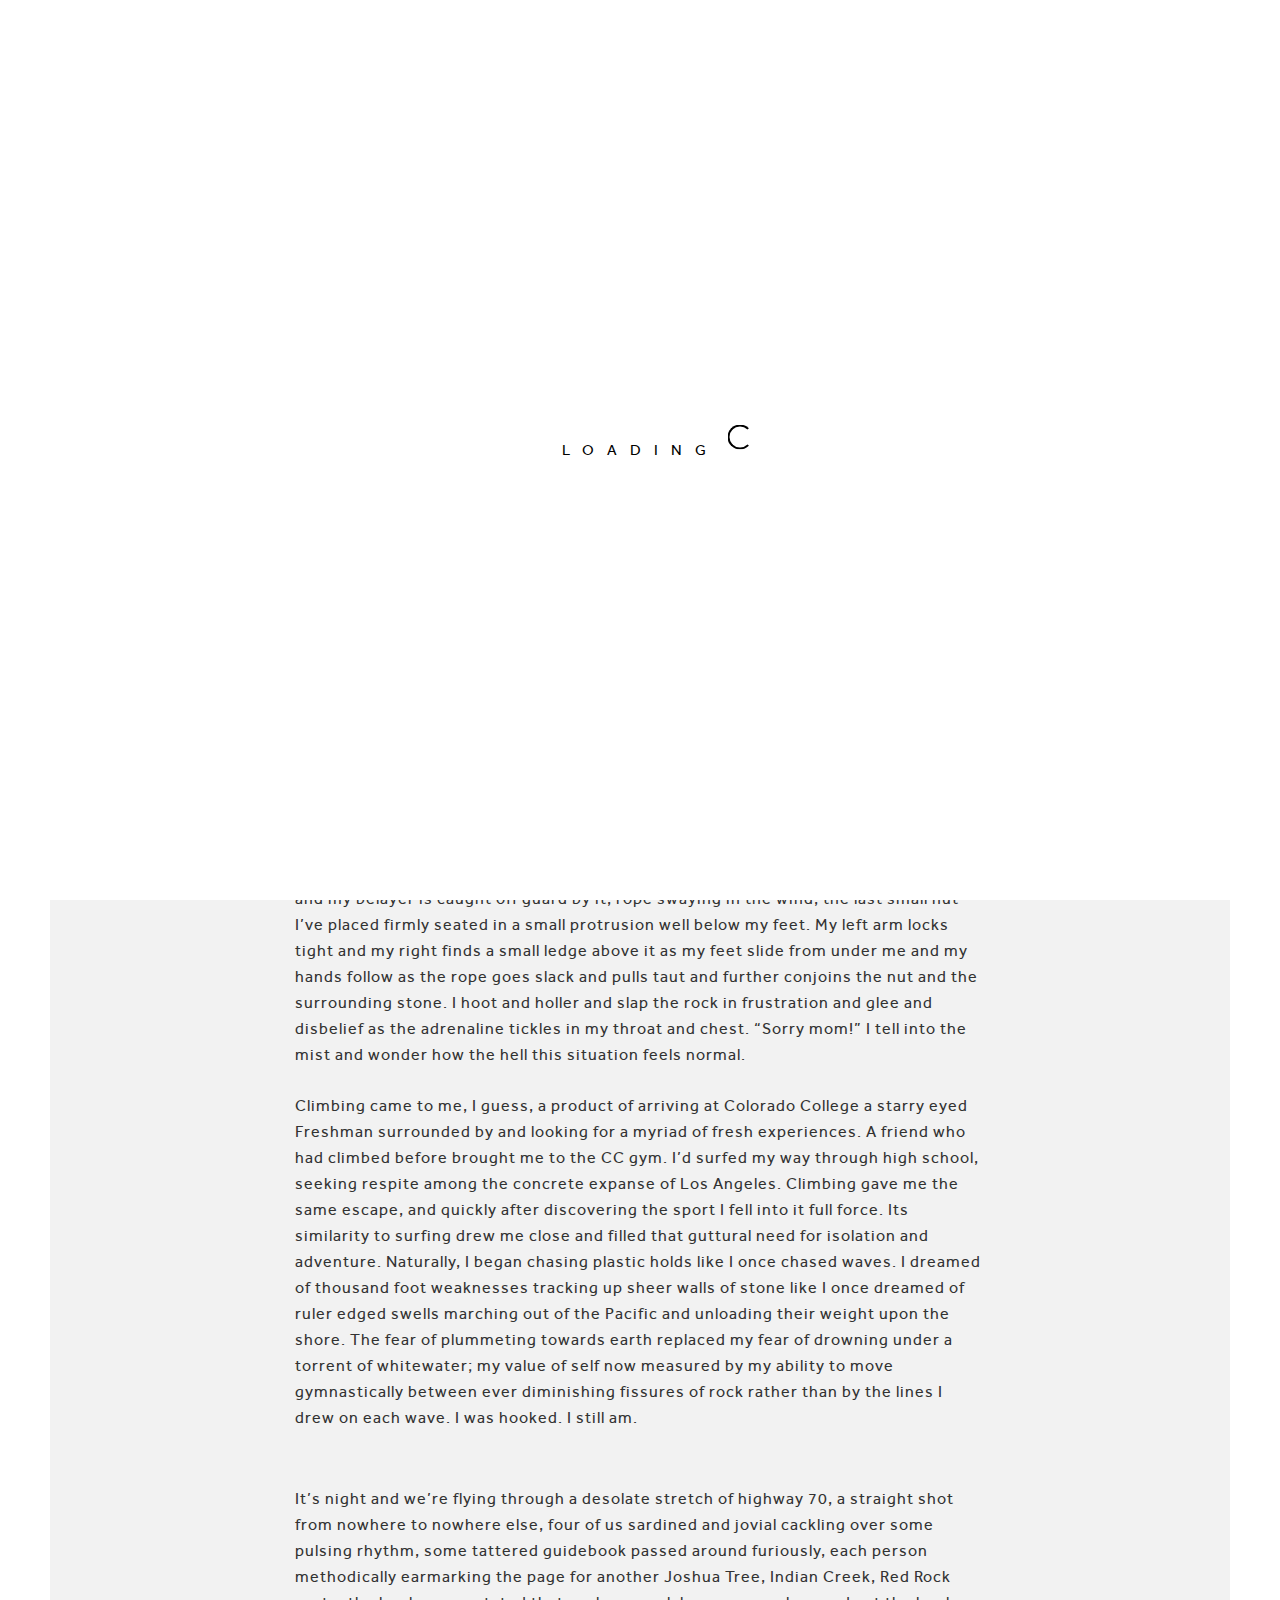
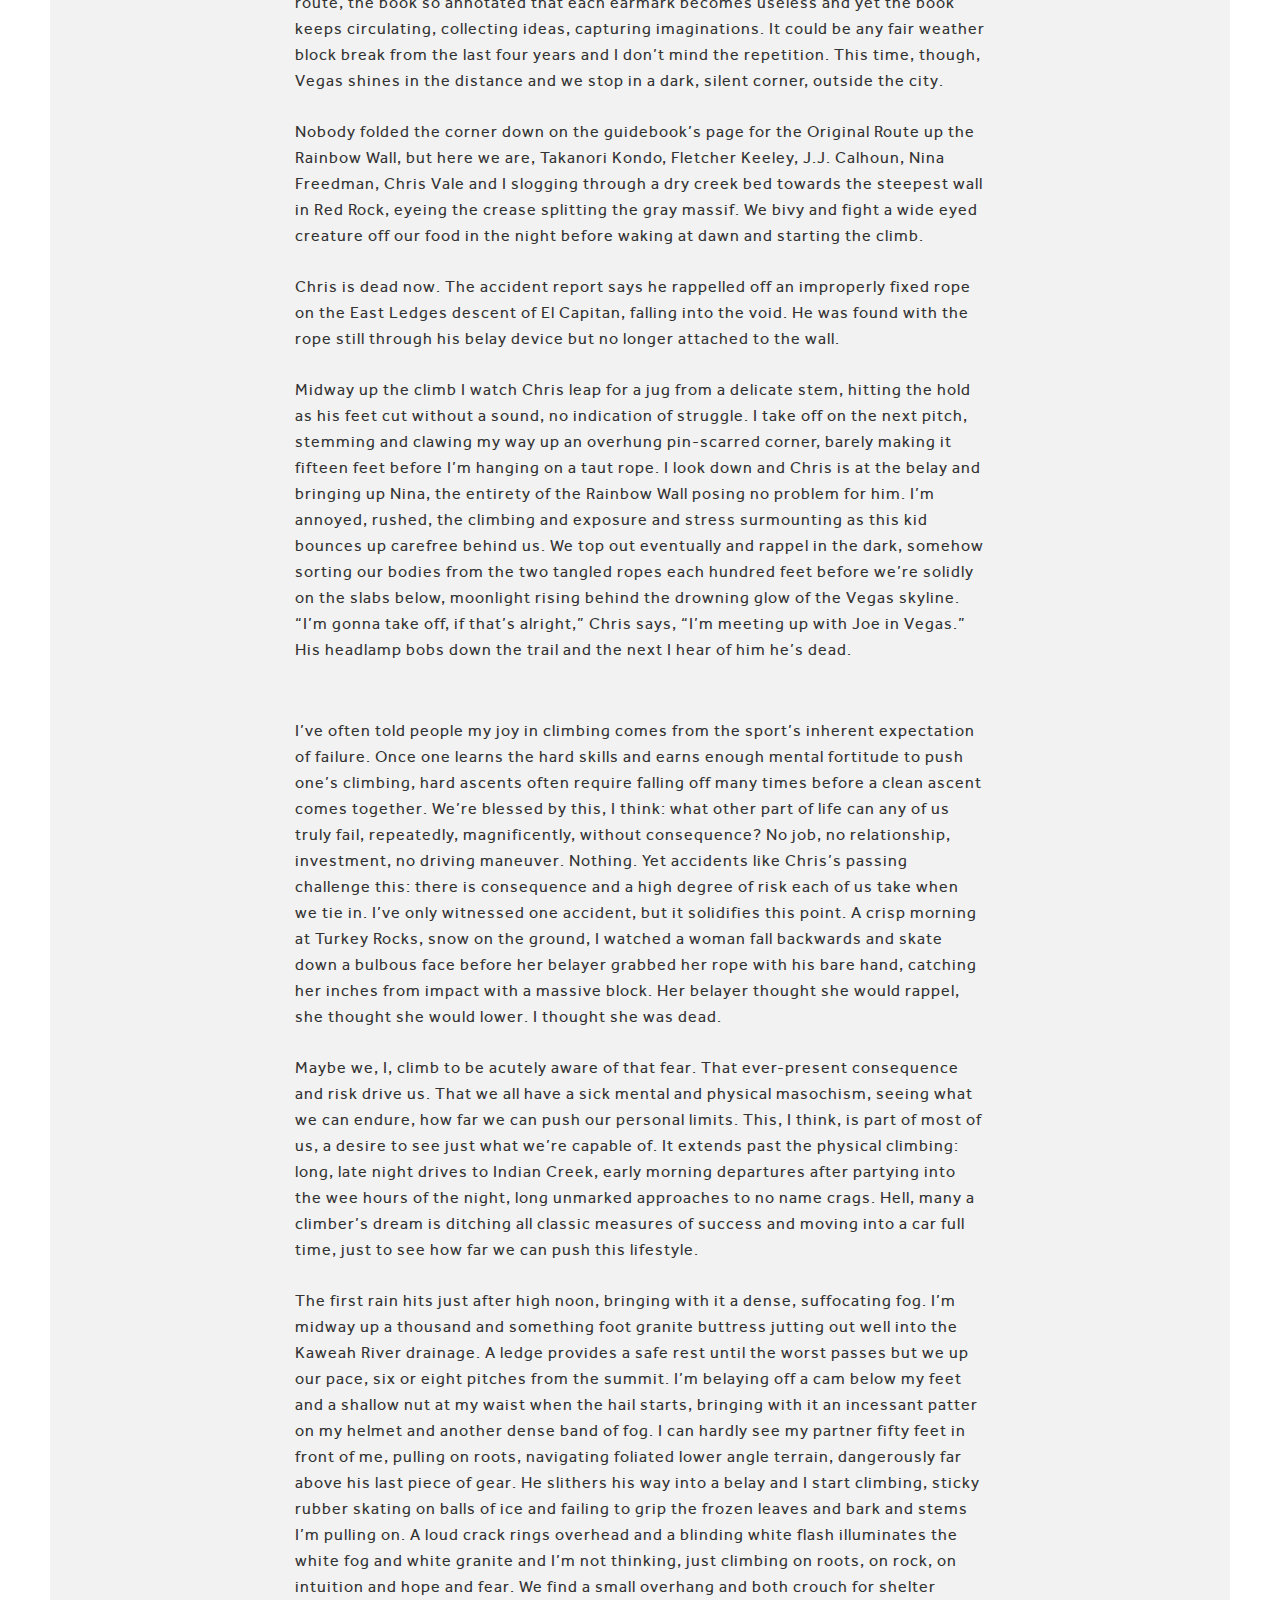
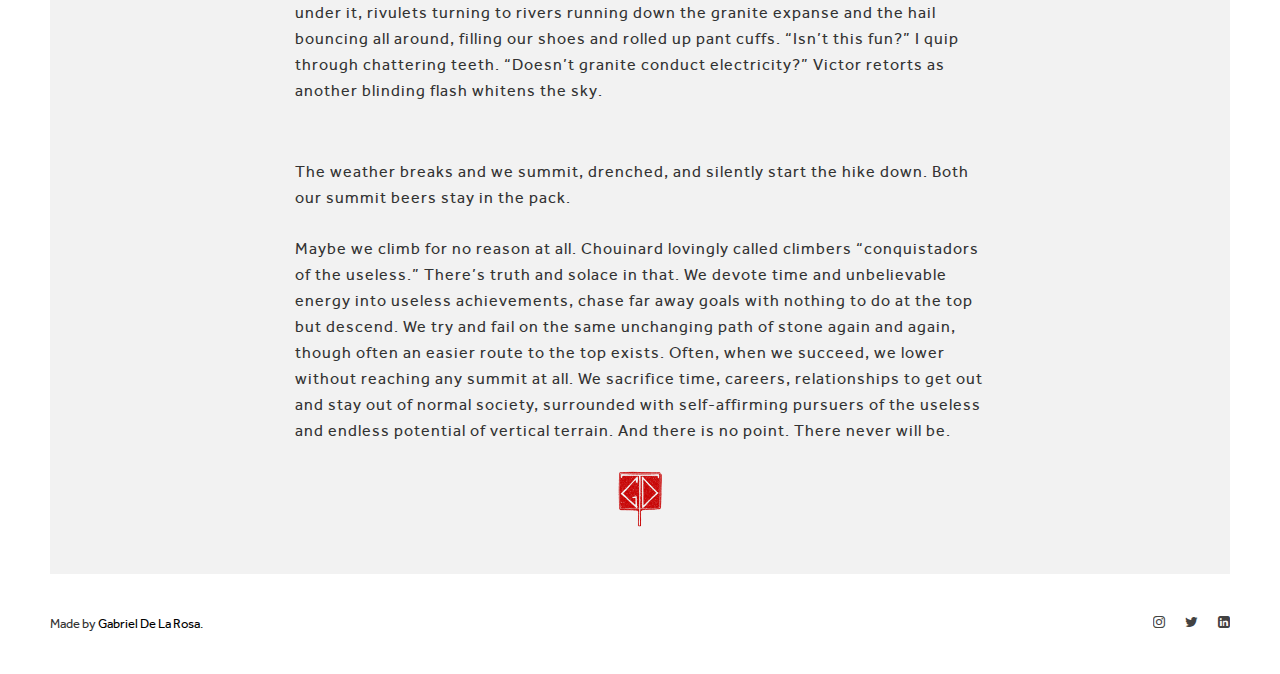
==== commit cf55a159: "so many updates" ====
--- a/alpine-journal.html
+++ b/alpine-journal.html
@@ -69,22 +69,23 @@
                 <li>
                     <a href="index.html">Home</a>
                 </li>
-
-                <li>
-                    <a href="#">Portfolio</a>
+                <li>
+                  <a href="writing.html">Writing</a>
+                </li>
+                <li>
+                  <a href="http://photo.gabrieldelarosa.com" target="_blank">Photo</a>
+                </li>
+
+                <li>
+                    <a href="#">Other Work</a>
 
                     <ul>
-                      <li><a href="writing.html">Writing</a></li>
-                      <li><a href="http://photo.gabrieldelarosa.com" target="_blank">Photo</a></li>
                       <li><a href="graphic_design.html">Graphic Design</a></li>
                       <li><a href="web.html">Web</a></li>
                       <li><a href="video.html">Video</a></li>
                     </ul>
                 </li>
 
-                <li>
-                    <a href="http://photo.gabrieldelarosa.com" target="_blank">Photo</a>
-                </li>
 
                 <li>
                     <a href="contact.html">Contact</a>
@@ -142,7 +143,7 @@
                         </div>
 
 
-                        <div class="content" style="width:60%; margin: auto;">
+                        <div class="blog-text"">
 
                             <p>I distinctly remember telling my mother I’d never take up trad climbing. Why this exchange comes to me now, as my feet struggle to find purchase on the glacier polished Northwest granite and my two left middle fingers attempt futilely to seat themselves in a shallow pod above my head I’ll never know. Her face, lips curled slightly downward, eyed me intently. “It’s where you put your own gear in the wall. In cracks and stuff. That’s when things fall out. I don’t do that. It’s dangerous.” I chuckle and my belayer is caught off guard by it, rope swaying in the wind, the last small nut I’ve placed firmly seated in a small protrusion well below my feet. My left arm locks tight and my right finds a small ledge above it as my feet slide from under me and my hands follow as the rope goes slack and pulls taut and further conjoins the nut and the surrounding stone. I hoot and holler and slap the rock in frustration and glee and disbelief as the adrenaline tickles in my throat and chest. “Sorry mom!” I tell into the mist and wonder how the hell this situation feels normal.</p>
  
@@ -157,7 +158,7 @@
                             </figure>
                         </div>
 
-                        <div class = content style="width:60%; margin: auto;">
+                        <div class="blog-text">
 
                              <p>It’s night and we’re flying through a desolate stretch of highway 70, a straight shot from nowhere to nowhere else, four of us sardined and jovial cackling over some pulsing rhythm, some tattered guidebook passed around furiously, each person methodically earmarking the page for another Joshua Tree, Indian Creek, Red Rock route, the book so annotated that each earmark becomes useless and yet the book keeps circulating, collecting ideas, capturing imaginations. It could be any fair weather block break from the last four years and I don’t mind the repetition. This time, though, Vegas shines in the distance and we stop in a dark, silent corner, outside the city.</p>
 
@@ -176,7 +177,8 @@
                             </figure>
                         </div>
  
-                        <div style="width:60%; margin: auto;">
+                        <div class="blog-text">
+                            
                             <p>I’ve often told people my joy in climbing comes from the sport’s inherent expectation of failure. Once one learns the hard skills and earns enough mental fortitude to push one’s climbing, hard ascents often require falling off many times before a clean ascent comes together. We’re blessed by this, I think: what other part of life can any of us truly fail, repeatedly, magnificently, without consequence? No job, no relationship, investment, no driving maneuver. Nothing. Yet accidents like Chris’s passing challenge this: there is consequence and a high degree of risk each of us take when we tie in. I’ve only witnessed one accident, but it solidifies this point. A crisp morning at Turkey Rocks, snow on the ground, I watched a woman fall backwards and skate down a bulbous face before her belayer grabbed her rope with his bare hand, catching her inches from impact with a massive block. Her belayer thought she would rappel, she thought she would lower. I thought she was dead.</p>
                         
                             <p>Maybe we, I, climb to be acutely aware of that fear. That ever-present consequence and risk drive us. That we all have a sick mental and physical masochism, seeing what we can endure, how far we can push our personal limits. This, I think, is part of most of us, a desire to see just what we’re capable of. It extends past the physical climbing: long, late night drives to Indian Creek, early morning departures after partying into the wee hours of the night, long unmarked approaches to no name crags. Hell, many a climber’s dream is ditching all classic measures of success and moving into a car full time, just to see how far we can push this lifestyle.</p>
@@ -190,7 +192,7 @@
                             </figure>
                         </div>
 
-                        <div style="width:60%; margin: auto;">
+                        <div class="blog-text">
             
                             <p>The weather breaks and we summit, drenched, and silently start the hike down. Both our summit beers stay in the pack.</p>
      
--- a/css/styles.css
+++ b/css/styles.css
@@ -30,6 +30,9 @@
     /* ---------------------- */
     /* Global                 */
     /* ---------------------- */
+
+
+
         @font-face {
             font-family: 'effra';
             src: url('../includes/font/effra-regular.eot');
@@ -60,7 +63,12 @@
             font-family: effra, arial;
         }
         p {
+            font-size: 16px;
             -webkit-font-smoothing: antialiased;
+        }
+
+        .p.big {
+            font-size: 18px;
         }
         a {
 
@@ -80,6 +88,7 @@
         h1 {
         	font-size: 48px;
         	line-height: 52px;
+            color: grey;
         }
         h2 {
         	font-size: 32px;
@@ -1617,6 +1626,12 @@
         .portfolio.grid article figcaption {
 
         }
+
+        .square-img{
+            object-fit: cover;
+            aspect-ratio: 1/1;
+        }
+
         .portfolio.grid article .overlay {
             position: absolute;
             top: 50%;
@@ -2882,6 +2897,11 @@
         }
         .blog .posts article:hover figure a::before {
             opacity: 0;
+        }
+
+        .blog-text{
+            width:60%;
+            margin: auto
         }
 
     /* Sidebar */
--- a/css/light.css
+++ b/css/light.css
@@ -153,6 +153,10 @@
         color: #000;
     }
 
+    h1 {
+        color:grey
+    }
+
     .contact-form input[type="submit"]:hover,
     .contact-form input[type="submit"] {
         color: #fff;
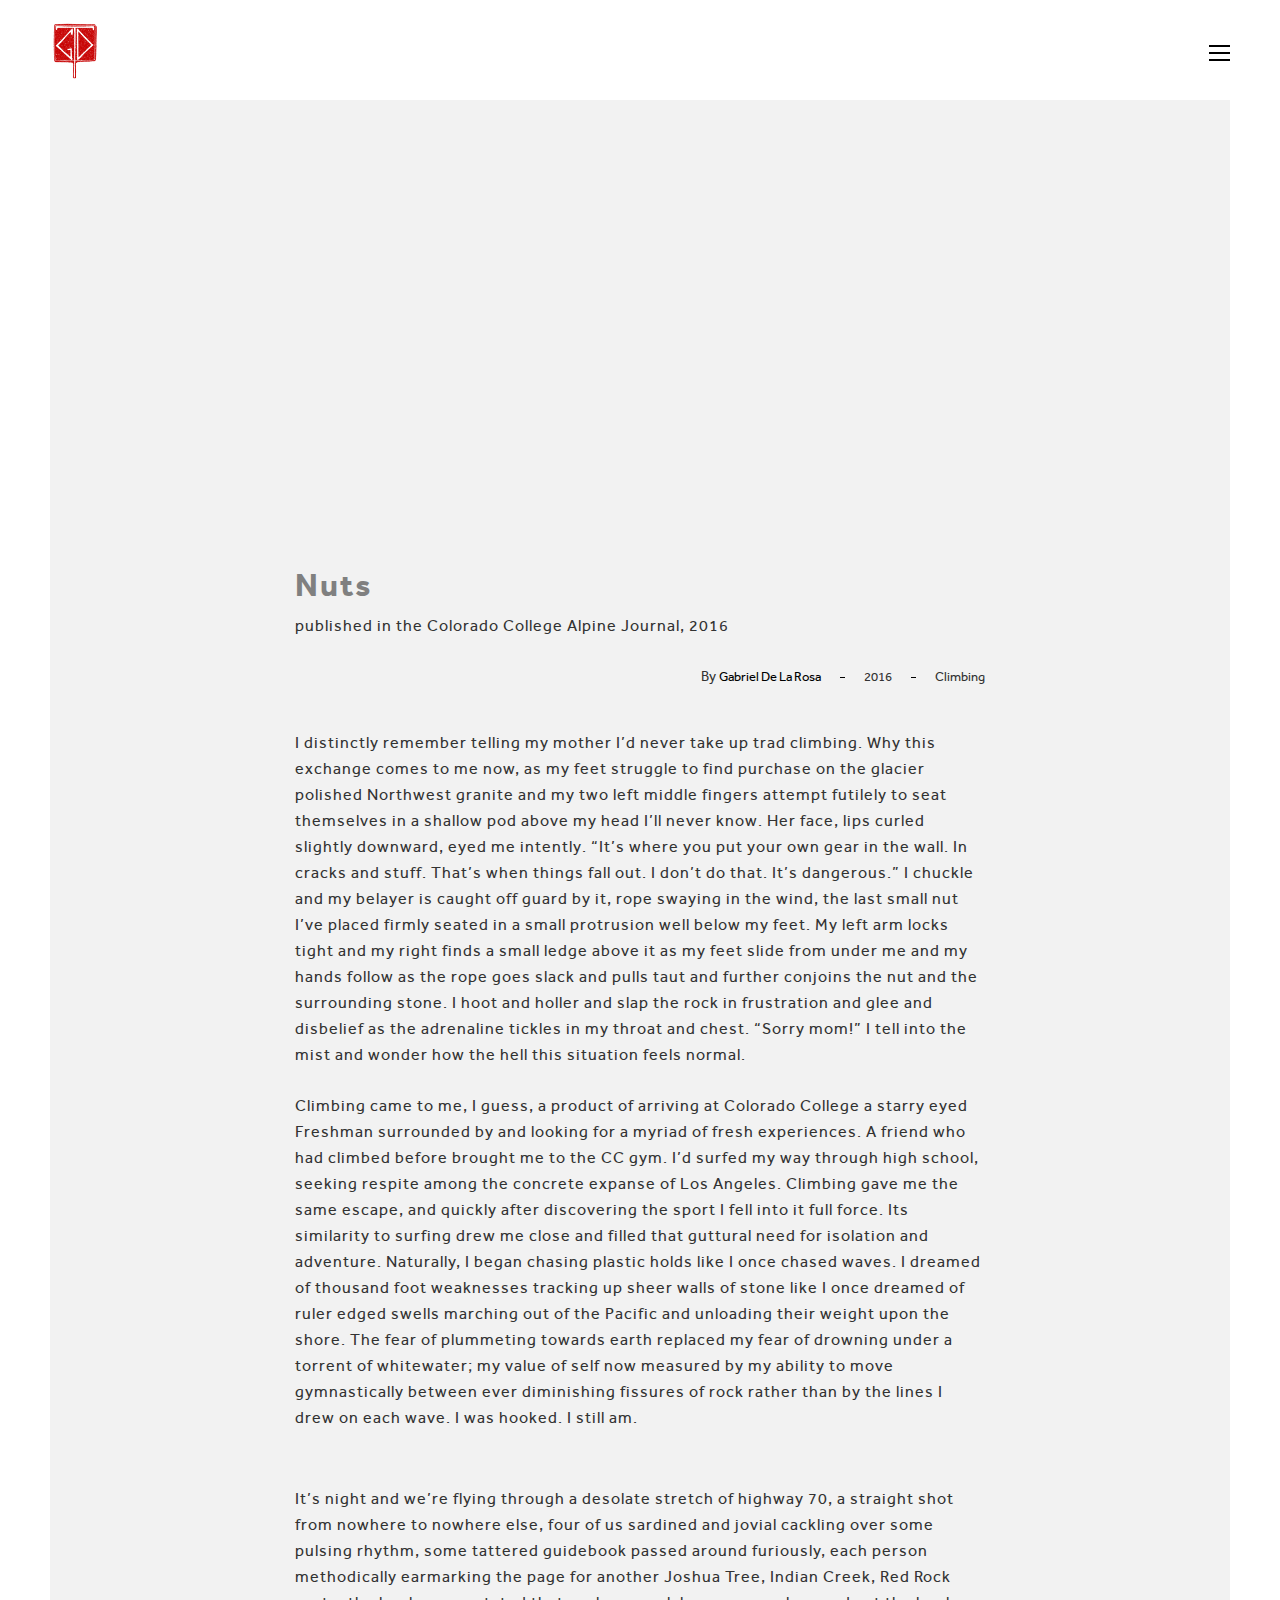
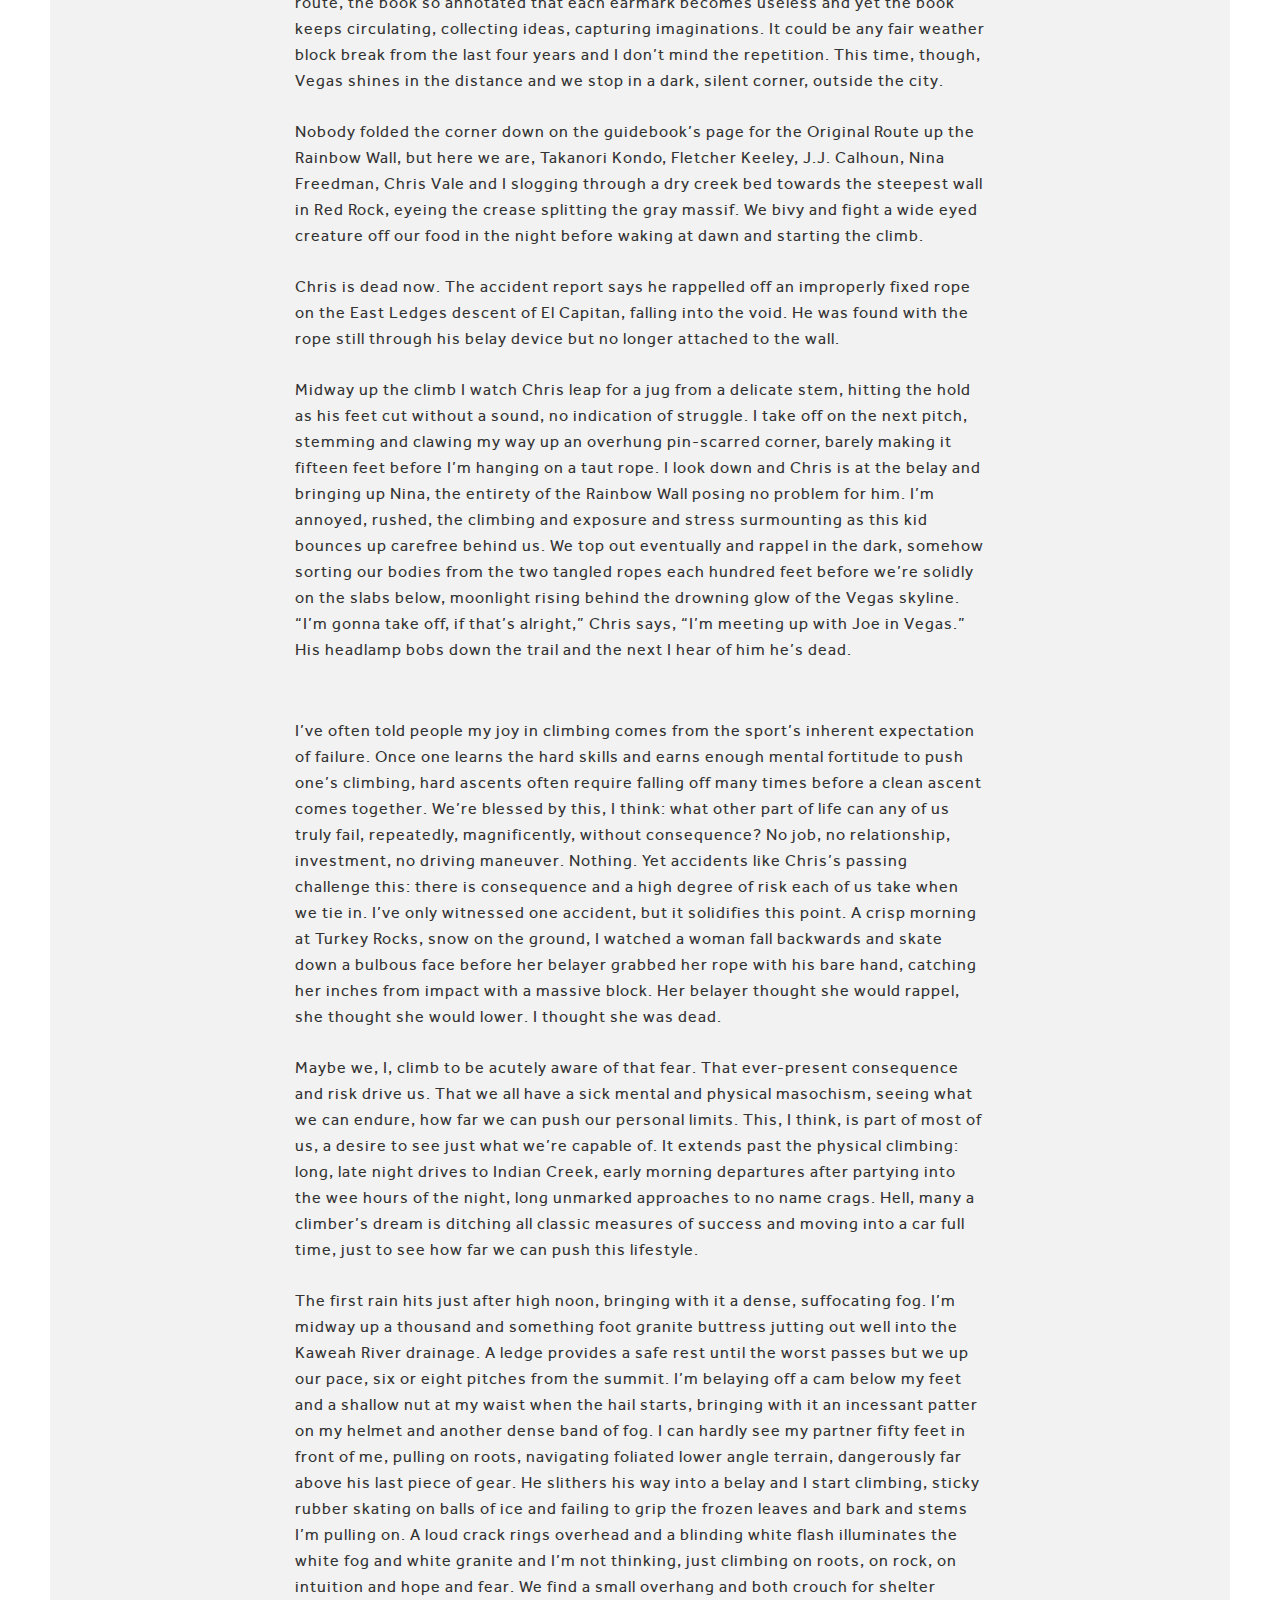
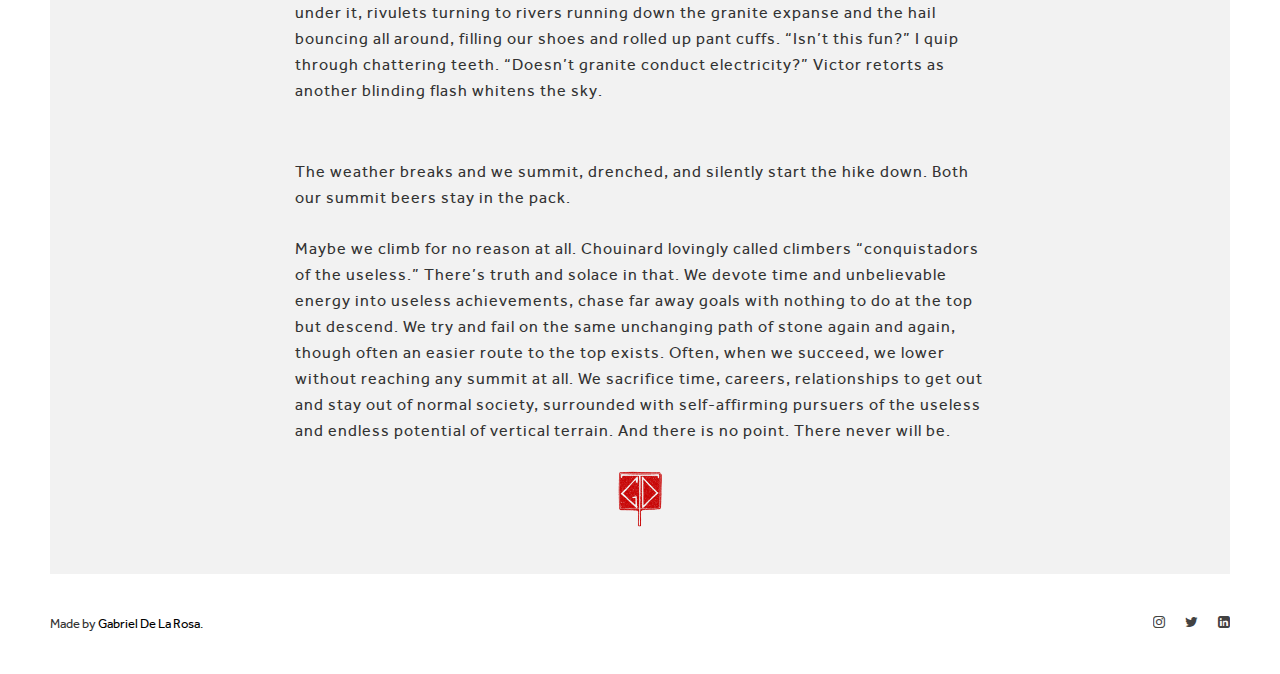
==== commit e13fc82c: "bailed on loader, updated pix in blogs" ====
--- a/alpine-journal.html
+++ b/alpine-journal.html
@@ -36,12 +36,12 @@
 <body>
 
 
-    <!-- Begin Loader -->
+    <!-- Begin Loader
     <div class="preloader">
         <p>LOADING</p>
         <span class="circle"></span>
     </div>
-    <!-- End Loader -->
+    End Loader -->
 
     <!-- Begin Header -->
     <header>
@@ -102,7 +102,7 @@
     <main class="page blog blog-single cover">
 
         <div class="inner-container" style="height: 30%;">
-            <main class="page blog extra-padding" style="background-image: url(https://photo.gabrieldelarosa.com/images/above/above-1.jpg);
+            <main class="page blog extra-padding" style="background-image: url(https://photo.gabrieldelarosa.com/images/gal/thumb-35.jpg);
                                                   background-attachment: scroll;
                                                   background-size: cover;
                                                   background-repeat: no-repeat;
@@ -154,7 +154,7 @@
  
                         <div class="cover image">
                             <figure>
-                                <img src="https://photo.gabrieldelarosa.com/images/between/between-8.jpg" alt="">
+                                <img src="https://photo.gabrieldelarosa.com/images/gal/thumb-27.jpg" alt="">
                             </figure>
                         </div>
 
@@ -173,7 +173,7 @@
 
                         <div class="cover image">
                             <figure>
-                                <img src="https://photo.gabrieldelarosa.com/images/between/between-6.jpg" alt="">
+                                <img src="https://photo.gabrieldelarosa.com/images/gal/thumb-38.jpg" alt="">
                             </figure>
                         </div>
  
@@ -188,7 +188,7 @@
 
                         <div class="cover image">
                             <figure>
-                                <img src="https://photo.gabrieldelarosa.com/images/above/above-2.jpg" alt="">
+                                <img src="https://photo.gabrieldelarosa.com/images/gal/thumb-31.jpg" alt="">
                             </figure>
                         </div>
 
